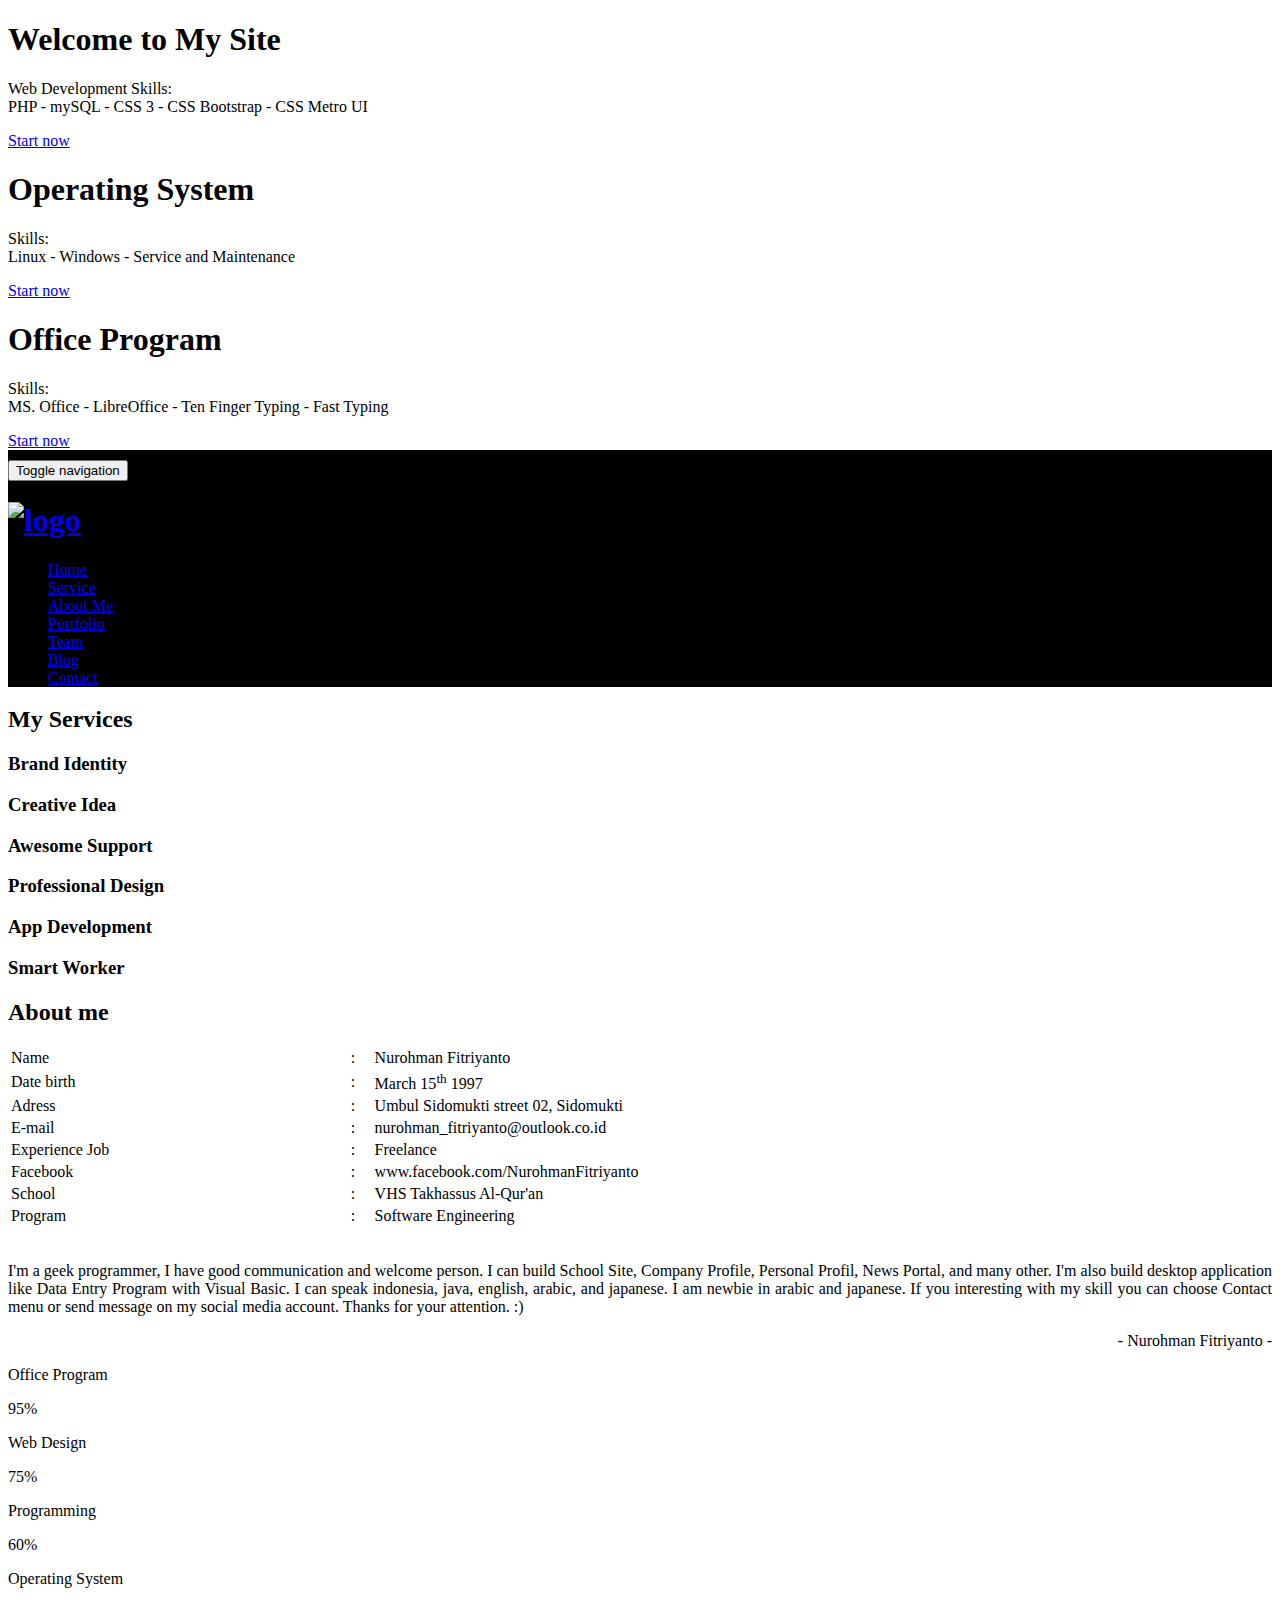
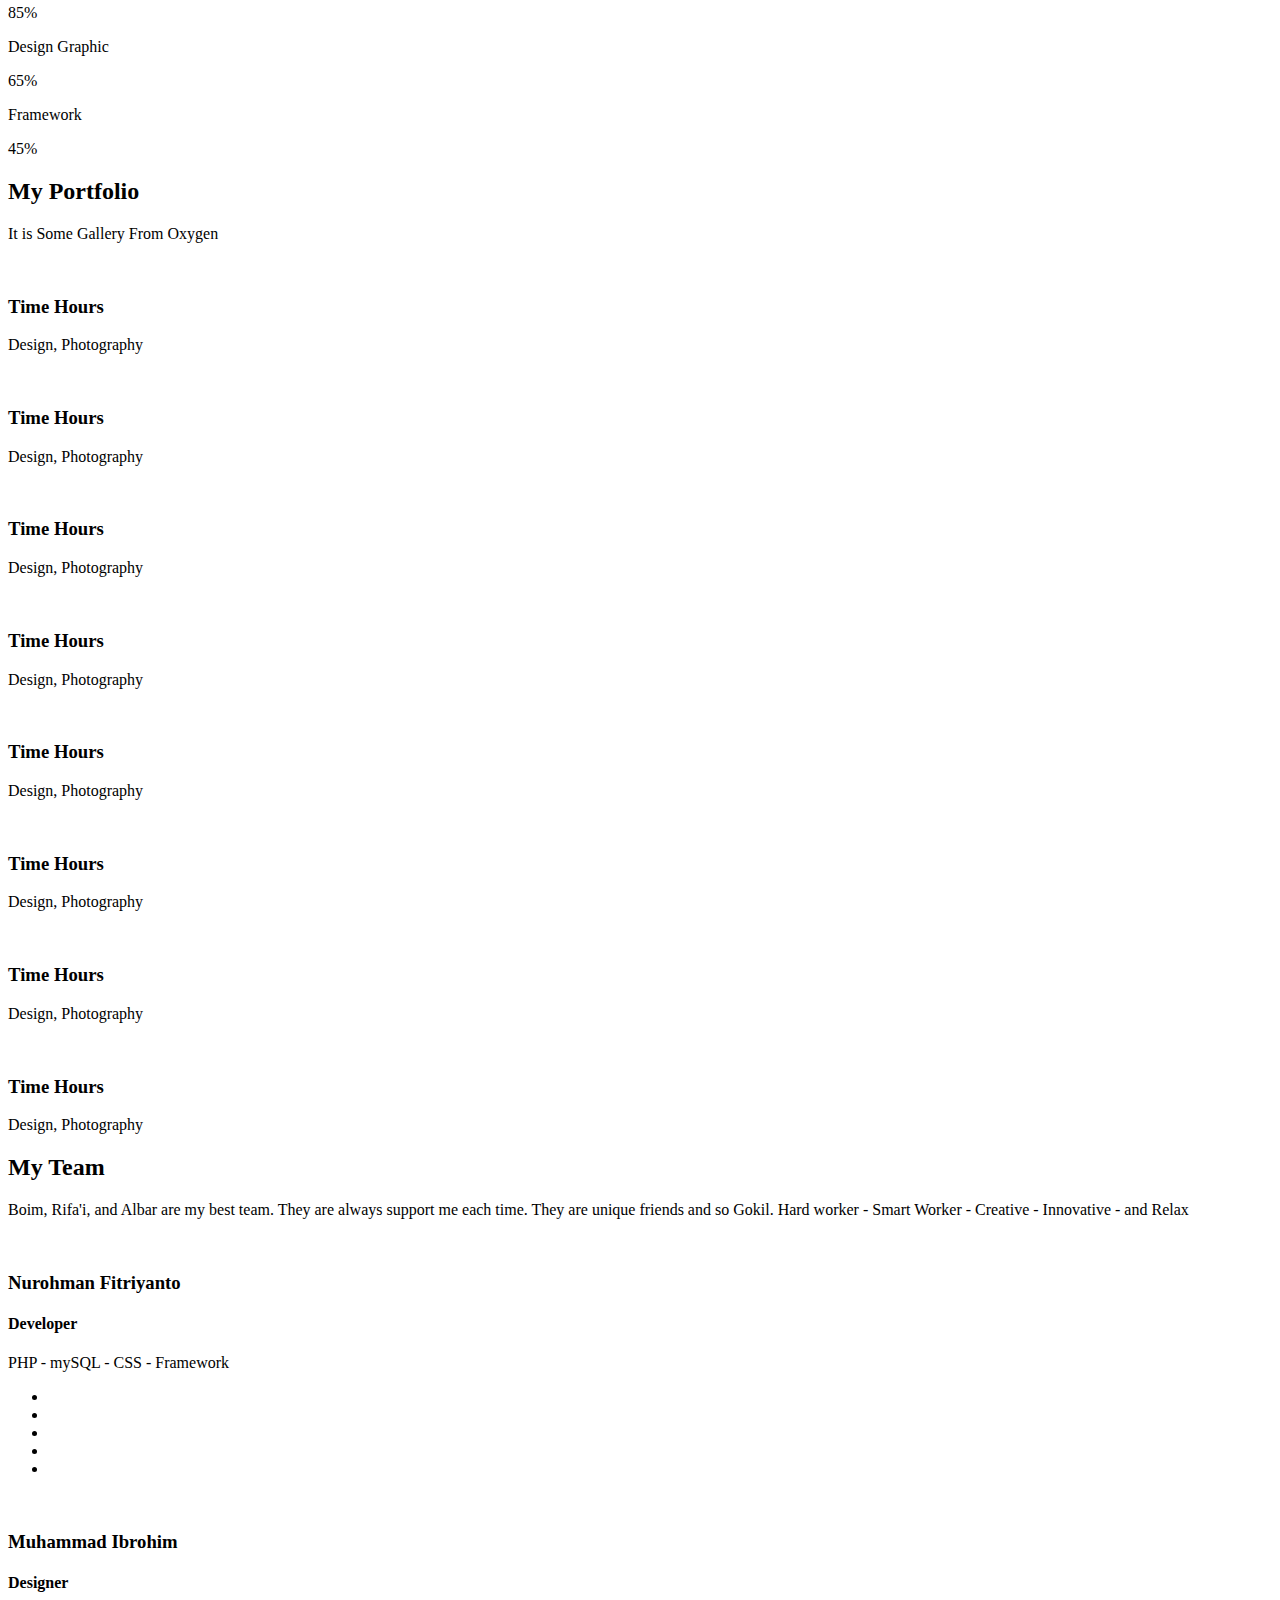
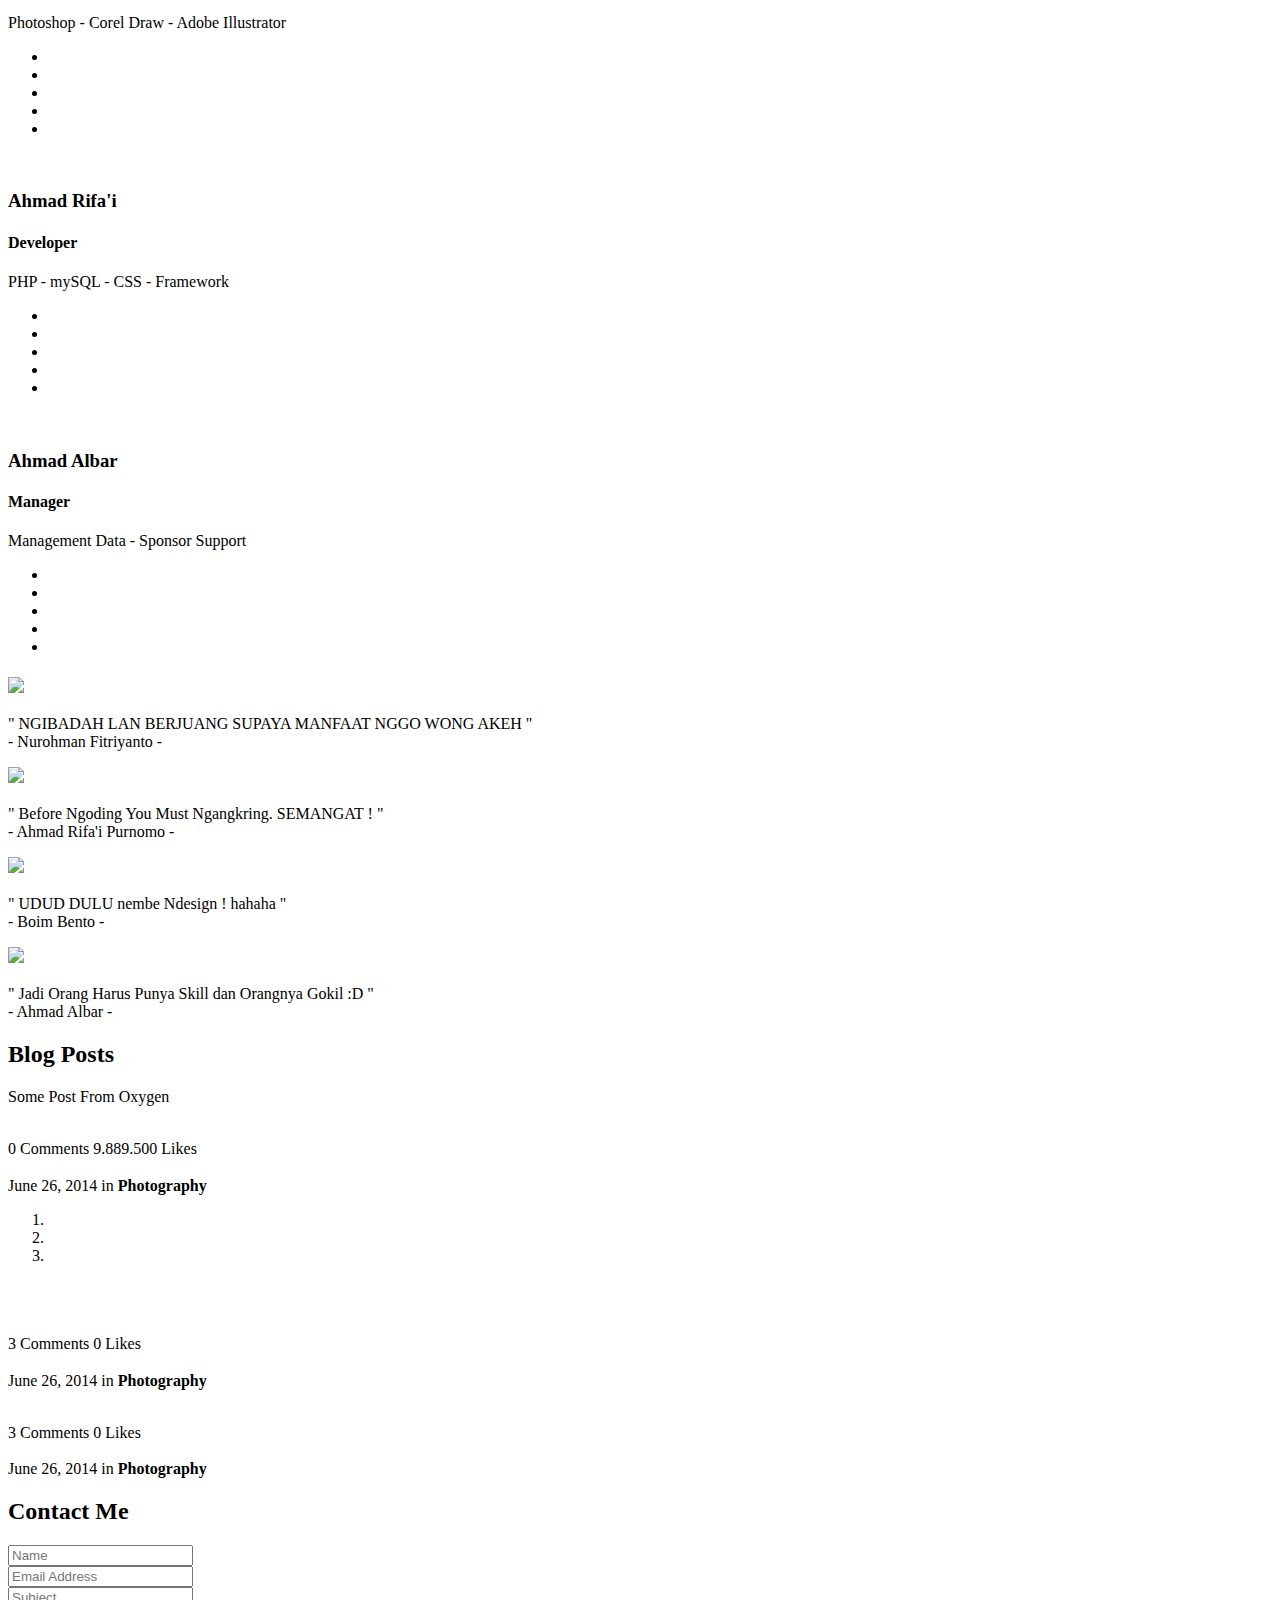
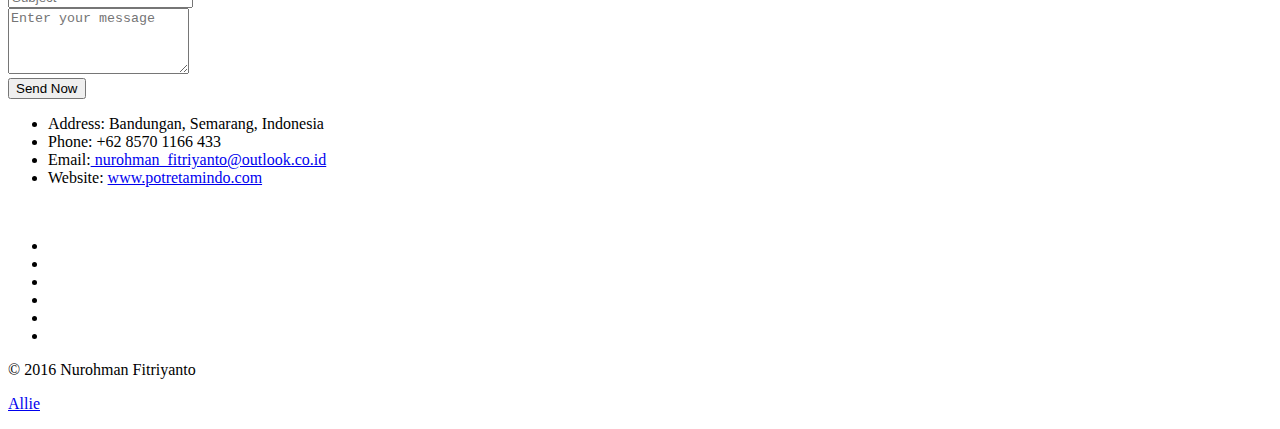
==== index.html @ 41716e4c "Update index.html" ====
<!DOCTYPE html>
<html lang="en">
<head>
  <meta charset="utf-8">
  <meta name="viewport" content="width=device-width, initial-scale=1.0">
  <meta name="description" content="Information about Nurohman Fitriyanto">
  <meta name="author" content="Nurohman">
  <title>Nurohman Fitriyanto</title>
  <link href="css/bootstrap.min.css" rel="stylesheet">
  <link href="css/animate.min.css" rel="stylesheet"> 
  <link href="css/font-awesome.min.css" rel="stylesheet">
  <link href="css/lightbox.css" rel="stylesheet">
  <link href="css/main.css" rel="stylesheet">
  <link id="css-preset" href="css/presets/preset1.css" rel="stylesheet">
  <link href="css/responsive.css" rel="stylesheet">

  <!--[if lt IE 9]>
    <script src="js/html5shiv.js"></script>
    <script src="js/respond.min.js"></script>
  <![endif]-->
  
  <link href='https://fonts.googleapis.com/css?family=Open+Sans:300,400,600,700' rel='stylesheet' type='text/css'>
  <link rel="shortcut icon" href="images/favicon.png">
</head><!--/head-->

<body>

  <!--.preloader-->
  <div class="preloader"> <i class="fa fa-circle-o-notch fa-spin"></i></div>
  <!--/.preloader-->

  <header id="home">
    <div id="home-slider" class="carousel slide carousel-fade" data-ride="carousel">
      <div class="carousel-inner">
        <div class="item active" style="background-image: url(images/slider/1.jpg)">
          <div class="caption">
            <h1 class="animated fadeInLeftBig">Welcome to <span>My Site</span></h1>
            <p class="animated fadeInRightBig">Web Development Skills: <br>PHP - mySQL - CSS 3 - CSS Bootstrap - CSS Metro UI</p>
            <a data-scroll class="btn btn-start animated fadeInUpBig" href="#services">Start now</a>
          </div>
        </div>
        <div class="item" style="background-image: url(images/slider/2.jpg)">
          <div class="caption">
            <h1 class="animated fadeInLeftBig">Operating <span>System</span></h1>
            <p class="animated fadeInRightBig">Skills:<br>Linux - Windows - Service and Maintenance</p>
            <a data-scroll class="btn btn-start animated fadeInUpBig" href="#services">Start now</a>
          </div>
        </div>
        <div class="item" style="background-image: url(images/slider/3.jpg)">
          <div class="caption">
            <h1 class="animated fadeInLeftBig">Office <span>Program</span></h1>
            <p class="animated fadeInRightBig">Skills:<br>MS. Office - LibreOffice - Ten Finger Typing - Fast Typing</p>
            <a data-scroll class="btn btn-start animated fadeInUpBig" href="#services">Start now</a>
          </div>
        </div>
      </div>
      <a class="left-control" href="#home-slider" data-slide="prev"><i class="fa fa-angle-left"></i></a>
      <a class="right-control" href="#home-slider" data-slide="next"><i class="fa fa-angle-right"></i></a>

      <a id="tohash" href="#services"><i class="fa fa-angle-down"></i></a>

    </div><!--/#home-slider-->
    <div class="main-nav" style="background-color:#000000;padding-top:10px;">
      <div class="container">
        <div class="navbar-header">
          <button type="button" class="navbar-toggle" data-toggle="collapse" data-target=".navbar-collapse">
            <span class="sr-only">Toggle navigation</span>
            <span class="icon-bar"></span>
            <span class="icon-bar"></span>
            <span class="icon-bar"></span>
          </button>
          <a class="navbar-brand" href="index.html">
            <h1><img class="img-responsive" src="images/logo.png" alt="logo"></h1>
          </a>                    
        </div>
        <div class="collapse navbar-collapse">
          <ul class="nav navbar-nav navbar-right">                 
            <li class="scroll active"><a href="#home">Home</a></li>
            <li class="scroll"><a href="#services">Service</a></li> 
            <li class="scroll"><a href="#about-us">About Me</a></li>                     
            <li class="scroll"><a href="#portfolio">Portfolio</a></li>
            <li class="scroll"><a href="#team">Team</a></li>
            <li class="scroll"><a href="#blog">Blog</a></li>
            <li class="scroll"><a href="#contact">Contact</a></li>       
          </ul>
        </div>
      </div>
    </div><!--/#main-nav-->
  </header><!--/#home-->
  <section id="services">
    <div class="container">
      <div class="heading wow fadeInUp" data-wow-duration="1000ms" data-wow-delay="300ms">
        <div class="row">
          <div class="text-center col-sm-8 col-sm-offset-2">
            <h2>My Services</h2>
            <p></p>
          </div>
        </div> 
      </div>
      <div class="text-center our-services">
        <div class="row">
          <div class="col-sm-4 wow fadeInDown" data-wow-duration="1000ms" data-wow-delay="300ms">
            <div class="service-icon">
              <i class="fa fa-flask"></i>
            </div>
            <div class="service-info">
              <h3>Brand Identity</h3>
              <p></p>
            </div>
          </div>
          <div class="col-sm-4 wow fadeInDown" data-wow-duration="1000ms" data-wow-delay="450ms">
            <div class="service-icon">
              <i class="fa fa-umbrella"></i>
            </div>
            <div class="service-info">
              <h3>Creative Idea</h3>
              <p></p>
            </div>
          </div>
          <div class="col-sm-4 wow fadeInDown" data-wow-duration="1000ms" data-wow-delay="550ms">
            <div class="service-icon">
              <i class="fa fa-cloud"></i>
            </div>
            <div class="service-info">
              <h3>Awesome Support</h3>
              <p></p>
            </div>
          </div>
          <div class="col-sm-4 wow fadeInUp" data-wow-duration="1000ms" data-wow-delay="650ms">
            <div class="service-icon">
              <i class="fa fa-coffee"></i>
            </div>
            <div class="service-info">
              <h3>Professional Design</h3>
              <p></p>
            </div>
          </div>
          <div class="col-sm-4 wow fadeInUp" data-wow-duration="1000ms" data-wow-delay="750ms">
            <div class="service-icon">
              <i class="fa fa-bitbucket"></i>
            </div>
            <div class="service-info">
              <h3>App Development</h3>
              <p></p>
            </div>
          </div>
          <div class="col-sm-4 wow fadeInUp" data-wow-duration="1000ms" data-wow-delay="850ms">
            <div class="service-icon">
              <i class="fa fa-gift"></i>
            </div>
            <div class="service-info">
              <h3>Smart Worker</h3>
              <p></p>
            </div>
          </div>
        </div>
      </div>
    </div>
  </section><!--/#services-->
  <section id="about-us" class="parallax">
    <div class="container">
      <div class="row">
        <div class="col-sm-6">
          <div class="about-info wow fadeInUp" data-wow-duration="1000ms" data-wow-delay="300ms">
            <h2>About me</h2>
	<table width="100%">
	<tr>
	  <td>Name</td>
	  <td>:</td>
	  <td>Nurohman Fitriyanto</td>
	</tr>
	<tr>
	  <td>Date birth</td>
	  <td>:</td>
	  <td>March 15<sup>th</sup> 1997</td>
	</tr>

	<tr>
	  <td>Adress</td>
	  <td>:</td>
	  <td>Umbul Sidomukti street 02, Sidomukti</td>
	</tr>
	<tr>
	  <td>E-mail</td>
	  <td>:</td>
	  <td>nurohman_fitriyanto@outlook.co.id</td>
	</tr>
	<tr>
	  <td>Experience Job</td>
	  <td>:</td>
	  <td>Freelance</td>
	</tr>
	<tr>
	  <td>Facebook</td>
	  <td>:</td>
	  <td>www.facebook.com/NurohmanFitriyanto</td>
	</tr>
	<tr>
	  <td>School</td>
	  <td>:</td>
	  <td>VHS Takhassus Al-Qur'an</td>
	</tr>
	<tr>
	  <td>Program</td>
	  <td>:</td>
	  <td>Software Engineering</td>
	</tr>
	</table><br>
	<p style="text-align:justify;">I'm a geek programmer, I have good communication and welcome person. I can build School Site, Company Profile, Personal Profil, News Portal, and many other. I'm also build desktop application like Data Entry Program with Visual Basic. I can speak indonesia, java, english, arabic, and japanese. I am newbie in arabic and japanese. If you interesting with my skill you can choose Contact menu or send message on my social media account. Thanks for your attention. :)</p>
	  <p style="text-align:right;">- Nurohman Fitriyanto -</p>
          </div>
        </div>
        <div class="col-sm-6">
          <div class="our-skills wow fadeInDown" data-wow-duration="1000ms" data-wow-delay="300ms">
            <div class="single-skill wow fadeInDown" data-wow-duration="1000ms" data-wow-delay="300ms">
              <p class="lead">Office Program</p>
              <div class="progress">
                <div class="progress-bar progress-bar-primary six-sec-ease-in-out" role="progressbar"  aria-valuetransitiongoal="95">95%</div>
              </div>
            </div>
            <div class="single-skill wow fadeInDown" data-wow-duration="1000ms" data-wow-delay="400ms">
              <p class="lead">Web Design</p>
              <div class="progress">
                <div class="progress-bar progress-bar-primary six-sec-ease-in-out" role="progressbar"  aria-valuetransitiongoal="75">75%</div>
              </div>
            </div>
            <div class="single-skill wow fadeInDown" data-wow-duration="1000ms" data-wow-delay="500ms">
              <p class="lead">Programming</p>
              <div class="progress">
                <div class="progress-bar progress-bar-primary six-sec-ease-in-out" role="progressbar"  aria-valuetransitiongoal="60">60%</div>
              </div>
            </div>
            <div class="single-skill wow fadeInDown" data-wow-duration="1000ms" data-wow-delay="600ms">
              <p class="lead">Operating System</p>
              <div class="progress">
                <div class="progress-bar progress-bar-primary six-sec-ease-in-out" role="progressbar"  aria-valuetransitiongoal="85">85%</div>
              </div>
            <div class="single-skill wow fadeInDown" data-wow-duration="1000ms" data-wow-delay="600ms">
              <p class="lead">Design Graphic</p>
              <div class="progress">
                <div class="progress-bar progress-bar-primary six-sec-ease-in-out" role="progressbar"  aria-valuetransitiongoal="65">65%</div>
              </div>
            </div>
	    <div class="single-skill wow fadeInDown" data-wow-duration="1000ms" data-wow-delay="1000ms">
              <p class="lead">Framework</p>
              <div class="progress">
                <div class="progress-bar progress-bar-primary six-sec-ease-in-out" role="progressbar"  aria-valuetransitiongoal="45">45%</div>
              </div>
            </div>
          </div>
        </div>
      </div>
    </div>
  </section><!--/#about-us-->

  <section id="portfolio">
    <div class="container">
      <div class="row">
        <div class="heading text-center col-sm-8 col-sm-offset-2 wow fadeInUp" data-wow-duration="1000ms" data-wow-delay="300ms">
          <h2>My Portfolio</h2>
          <p> It is Some Gallery From Oxygen </p>
        </div>
      </div> 
    </div>
    <div class="container-fluid">
      <div class="row">
        <div class="col-sm-3">
          <div class="folio-item wow fadeInRightBig" data-wow-duration="1000ms" data-wow-delay="300ms">
            <div class="folio-image">
              <img class="img-responsive" src="images/portfolio/1.jpg" alt="">
            </div>
            <div class="overlay">
              <div class="overlay-content">
                <div class="overlay-text">
                  <div class="folio-info">
                    <h3>Time Hours</h3>
                    <p>Design, Photography</p>
                  </div>
                  <div class="folio-overview">
                    <span class="folio-link"><a class="folio-read-more" href="#" data-single_url="portfolio-single.html" ><i class="fa fa-link"></i></a></span>
                    <span class="folio-expand"><a href="images/portfolio/1.jpg" data-lightbox="portfolio"><i class="fa fa-search-plus"></i></a></span>
                  </div>
                </div>
              </div>
            </div>
          </div>
        </div>
        <div class="col-sm-3">
          <div class="folio-item wow fadeInLeftBig" data-wow-duration="1000ms" data-wow-delay="400ms">
            <div class="folio-image">
              <img class="img-responsive" src="images/portfolio/2.jpg" alt="">
            </div>
            <div class="overlay">
              <div class="overlay-content">
                <div class="overlay-text">
                  <div class="folio-info">
                    <h3>Time Hours</h3>
                    <p>Design, Photography</p>
                  </div>
                  <div class="folio-overview">
                    <span class="folio-link"><a class="folio-read-more" href="#" data-single_url="portfolio-single.html" ><i class="fa fa-link"></i></a></span>
                    <span class="folio-expand"><a href="images/portfolio/2.jpg" data-lightbox="portfolio"><i class="fa fa-search-plus"></i></a></span>
                  </div>
                </div>
              </div>
            </div>
          </div>
        </div>
        <div class="col-sm-3">
          <div class="folio-item wow fadeInRightBig" data-wow-duration="1000ms" data-wow-delay="500ms">
            <div class="folio-image">
              <img class="img-responsive" src="images/portfolio/3.jpg" alt="">
            </div>
            <div class="overlay">
              <div class="overlay-content">
                <div class="overlay-text">
                  <div class="folio-info">
                    <h3>Time Hours</h3>
                    <p>Design, Photography</p>
                  </div>
                  <div class="folio-overview">
                    <span class="folio-link"><a class="folio-read-more" href="#" data-single_url="portfolio-single.html" ><i class="fa fa-link"></i></a></span>
                    <span class="folio-expand"><a href="images/portfolio/3.jpg" data-lightbox="portfolio"><i class="fa fa-search-plus"></i></a></span>
                  </div>
                </div>
              </div>
            </div>
          </div>
        </div>
        <div class="col-sm-3">
          <div class="folio-item wow fadeInLeftBig" data-wow-duration="1000ms" data-wow-delay="600ms">
            <div class="folio-image">
              <img class="img-responsive" src="images/portfolio/4.jpg" alt="">
            </div>
            <div class="overlay">
              <div class="overlay-content">
                <div class="overlay-text">
                  <div class="folio-info">
                    <h3>Time Hours</h3>
                    <p>Design, Photography</p>
                  </div>
                  <div class="folio-overview">
                    <span class="folio-link"><a class="folio-read-more" href="#" data-single_url="portfolio-single.html" ><i class="fa fa-link"></i></a></span>
                    <span class="folio-expand"><a href="images/portfolio/4.jpg" data-lightbox="portfolio"><i class="fa fa-search-plus"></i></a></span>
                  </div>
                </div>
              </div>
            </div>
          </div>
        </div>
        <div class="col-sm-3">
          <div class="folio-item wow fadeInRightBig" data-wow-duration="1000ms" data-wow-delay="700ms">
            <div class="folio-image">
              <img class="img-responsive" src="images/portfolio/5.jpg" alt="">
            </div>
            <div class="overlay">
              <div class="overlay-content">
                <div class="overlay-text">
                  <div class="folio-info">
                    <h3>Time Hours</h3>
                    <p>Design, Photography</p>
                  </div>
                  <div class="folio-overview">
                    <span class="folio-link"><a class="folio-read-more" href="#" data-single_url="portfolio-single.html" ><i class="fa fa-link"></i></a></span>
                    <span class="folio-expand"><a href="images/portfolio/5.jpg" data-lightbox="portfolio"><i class="fa fa-search-plus"></i></a></span>
                  </div>
                </div>
              </div>
            </div>
          </div>
        </div>
        <div class="col-sm-3">
          <div class="folio-item wow fadeInLeftBig" data-wow-duration="1000ms" data-wow-delay="800ms">
            <div class="folio-image">
              <img class="img-responsive" src="images/portfolio/6.jpg" alt="">
            </div>
            <div class="overlay">
              <div class="overlay-content">
                <div class="overlay-text">
                  <div class="folio-info">
                    <h3>Time Hours</h3>
                    <p>Design, Photography</p>
                  </div>
                  <div class="folio-overview">
                    <span class="folio-link"><a class="folio-read-more" href="#" data-single_url="portfolio-single.html" ><i class="fa fa-link"></i></a></span>
                    <span class="folio-expand"><a href="images/portfolio/6.jpg" data-lightbox="portfolio"><i class="fa fa-search-plus"></i></a></span>
                  </div>
                </div>
              </div>
            </div>
          </div>
        </div>
        <div class="col-sm-3">
          <div class="folio-item wow fadeInRightBig" data-wow-duration="1000ms" data-wow-delay="900ms">
            <div class="folio-image">
              <img class="img-responsive" src="images/portfolio/7.jpg" alt="">
            </div>
            <div class="overlay">
              <div class="overlay-content">
                <div class="overlay-text">
                  <div class="folio-info">
                    <h3>Time Hours</h3>
                    <p>Design, Photography</p>
                  </div>
                  <div class="folio-overview">
                    <span class="folio-link"><a class="folio-read-more" href="#" data-single_url="portfolio-single.html" ><i class="fa fa-link"></i></a></span>
                    <span class="folio-expand"><a href="images/portfolio/7.jpg" data-lightbox="portfolio"><i class="fa fa-search-plus"></i></a></span>
                  </div>
                </div>
              </div>
            </div>
          </div>
        </div>
        <div class="col-sm-3">
          <div class="folio-item wow fadeInLeftBig" data-wow-duration="1000ms" data-wow-delay="1000ms">
            <div class="folio-image">
              <img class="img-responsive" src="images/portfolio/8.jpg" alt="">
            </div>
            <div class="overlay">
              <div class="overlay-content">
                <div class="overlay-text">
                  <div class="folio-info">
                    <h3>Time Hours</h3>
                    <p>Design, Photography</p>
                  </div>
                  <div class="folio-overview">
                    <span class="folio-link"><a class="folio-read-more" href="#" data-single_url="portfolio-single.html" ><i class="fa fa-link"></i></a></span>
                    <span class="folio-expand"><a href="images/portfolio/8.jpg" data-lightbox="portfolio"><i class="fa fa-search-plus"></i></a></span>
                  </div>
                </div>
              </div>
            </div>
          </div>
        </div>
      </div>
    </div>
    <div id="portfolio-single-wrap">
      <div id="portfolio-single">
      </div>
    </div><!-- /#portfolio-single-wrap -->
  </section><!--/#portfolio-->

  <section id="team">
    <div class="container">
      <div class="row">
        <div class="heading text-center col-sm-8 col-sm-offset-2 wow fadeInUp" data-wow-duration="1200ms" data-wow-delay="300ms">
          <h2>My Team</h2>
          <p>Boim, Rifa'i, and Albar are my best team. They are always support me each time. They are unique friends and so Gokil. Hard worker - Smart Worker - Creative - Innovative - and Relax</p>
        </div>
      </div>
      <div class="team-members">
        <div class="row">
          <div class="col-sm-3">
            <div class="team-member wow flipInY" data-wow-duration="1000ms" data-wow-delay="300ms">
              <div class="member-image">
                <img class="img-responsive" src="images/team/1.jpg" alt="">
              </div>
              <div class="member-info">
                <h3>Nurohman Fitriyanto</h3>
                <h4>Developer</h4>
                <p>PHP - mySQL - CSS - Framework</p>
              </div>
              <div class="social-icons">
                <ul>
                  <li><a class="facebook" target="blank" href="https://web.facebook.com/NurohmanFitriyanto"><i class="fa fa-facebook"></i></a></li>
                  <li><a class="twitter" target="blank" href="https://www.twitter.com/Nurohman_Meazza"><i class="fa fa-twitter"></i></a></li>
                  <li><a class="linkedin" href="#"><i class="fa fa-linkedin"></i></a></li>
                  <li><a class="dribbble" href="#"><i class="fa fa-dribbble"></i></a></li>
                  <li><a class="rss" href="#"><i class="fa fa-rss"></i></a></li>
                </ul>
              </div>
            </div>
          </div>
          <div class="col-sm-3">
            <div class="team-member wow flipInY" data-wow-duration="1000ms" data-wow-delay="500ms">
              <div class="member-image">
                <img class="img-responsive" src="images/team/2.jpg" alt="">
              </div>
              <div class="member-info">
                <h3>Muhammad Ibrohim</h3>
                <h4>Designer</h4>
                <p>Photoshop - Corel Draw - Adobe Illustrator</p>
              </div>
              <div class="social-icons">
                <ul>
                  <li><a class="facebook" href="#"><i class="fa fa-facebook"></i></a></li>
                  <li><a class="twitter" href="#"><i class="fa fa-twitter"></i></a></li>
                  <li><a class="linkedin" href="#"><i class="fa fa-linkedin"></i></a></li>
                  <li><a class="dribbble" href="#"><i class="fa fa-dribbble"></i></a></li>
                  <li><a class="rss" href="#"><i class="fa fa-rss"></i></a></li>
                </ul>
              </div>
            </div>
          </div>
          <div class="col-sm-3">
            <div class="team-member wow flipInY" data-wow-duration="1000ms" data-wow-delay="800ms">
              <div class="member-image">
                <img class="img-responsive" src="images/team/3.jpg" alt="">
              </div>
              <div class="member-info">
                <h3>Ahmad Rifa'i</h3>
                <h4>Developer</h4>
                <p>PHP - mySQL - CSS - Framework</p>
              </div>
              <div class="social-icons">
                <ul>
                  <li><a class="facebook" href="#"><i class="fa fa-facebook"></i></a></li>
                  <li><a class="twitter" href="#"><i class="fa fa-twitter"></i></a></li>
                  <li><a class="linkedin" href="#"><i class="fa fa-linkedin"></i></a></li>
                  <li><a class="dribbble" href="#"><i class="fa fa-dribbble"></i></a></li>
                  <li><a class="rss" href="#"><i class="fa fa-rss"></i></a></li>
                </ul>
              </div>
            </div>
          </div>
          <div class="col-sm-3">
            <div class="team-member wow flipInY" data-wow-duration="1000ms" data-wow-delay="1100ms">
              <div class="member-image">
                <img class="img-responsive" src="images/team/4.jpg" alt="">
              </div>
              <div class="member-info">
                <h3>Ahmad Albar</h3>
                <h4>Manager</h4>
                <p>Management Data - Sponsor Support</p>
              </div>
              <div class="social-icons">
                <ul>
                  <li><a class="facebook" href="#"><i class="fa fa-facebook"></i></a></li>
                  <li><a class="twitter" href="#"><i class="fa fa-twitter"></i></a></li>
                  <li><a class="linkedin" href="#"><i class="fa fa-linkedin"></i></a></li>
                  <li><a class="dribbble" href="#"><i class="fa fa-dribbble"></i></a></li>
                  <li><a class="rss" href="#"><i class="fa fa-rss"></i></a></li>
                </ul>
              </div>
            </div>
          </div>
        </div>
      </div>            
    </div>
  </section><!--/#team-->
<!--
  <section id="features" class="parallax">
    <div class="container">
      <div class="row count">
        <div class="col-sm-3 col-xs-6 wow fadeInLeft" data-wow-duration="1000ms" data-wow-delay="300ms">
          <i class="fa fa-user"></i>
          <h3 class="timer">4000</h3>
          <p>Happy Clients</p>
        </div>
        <div class="col-sm-3 col-xs-6 wow fadeInLeft" data-wow-duration="1000ms" data-wow-delay="500ms">
          <i class="fa fa-desktop"></i>
          <h3 class="timer">200</h3>                    
          <p>Modern Websites</p>
        </div> 
        <div class="col-sm-3 col-xs-6 wow fadeInLeft" data-wow-duration="1000ms" data-wow-delay="700ms">
          <i class="fa fa-trophy"></i>
          <h3 class="timer">10</h3>                    
          <p>WINNING AWARDS</p>
        </div> 
        <div class="col-sm-3 col-xs-6 wow fadeInLeft" data-wow-duration="1000ms" data-wow-delay="900ms">
          <i class="fa fa-comment-o"></i>                    
          <h3>24/7</h3>
          <p>Fast Support</p>
        </div>                 
      </div>
    </div>
  </section><!--/#features-->
<!--
  <section id="pricing">
    <div class="container">
      <div class="row">
        <div class="heading text-center col-sm-8 col-sm-offset-2 wow fadeInUp" data-wow-duration="1200ms" data-wow-delay="300ms">
          <h2>Pricing Table</h2>
          <p>Lorem ipsum dolor sit amet, consectetur adipisicing elit, sed do eiusmod tempor incididunt ut labore et dolore magna aliqua ut enim ad minim veniam</p>
        </div>
      </div>
      <div class="pricing-table">
        <div class="row">
          <div class="col-sm-3">
            <div class="single-table wow flipInY" data-wow-duration="1000ms" data-wow-delay="300ms">
              <h3>Basic</h3>
              <div class="price">
                $9<span>/Month</span>                          
              </div>
              <ul>
                <li>Free Setup</li>
                <li>10GB Storage</li>
                <li>100GB Bandwith</li>
                <li>5 Products</li>
              </ul>
              <a href="#" class="btn btn-lg btn-primary">Sign up</a>
            </div>
          </div>
          <div class="col-sm-3">
            <div class="single-table wow flipInY" data-wow-duration="1000ms" data-wow-delay="500ms">
              <h3>Standard</h3>
              <div class="price">
                $19<span>/Month</span>                                
              </div>
              <ul>
                <li>Free Setup</li>
                <li>10GB Storage</li>
                <li>100GB Bandwith</li>
                <li>5 Products</li>
              </ul>
              <a href="#" class="btn btn-lg btn-primary">Sign up</a>
            </div>
          </div>
          <div class="col-sm-3">
            <div class="single-table featured wow flipInY" data-wow-duration="1000ms" data-wow-delay="800ms">
              <h3>Featured</h3>
              <div class="price">
                $29<span>/Month</span>                                
              </div>
              <ul>
                <li>Free Setup</li>
                <li>10GB Storage</li>
                <li>100GB Bandwith</li>
                <li>5 Products</li>
              </ul>
              <a href="#" class="btn btn-lg btn-primary">Sign up</a>
            </div>
          </div>
          <div class="col-sm-3">
            <div class="single-table wow flipInY" data-wow-duration="1000ms" data-wow-delay="1100ms">
              <h3>Professional</h3>
              <div class="price">
                $49<span>/Month</span>                    
              </div>
              <ul>
                <li>Free Setup</li>
                <li>10GB Storage</li>
                <li>100GB Bandwith</li>
                <li>5 Products</li>
              </ul>
              <a href="#" class="btn btn-lg btn-primary">Sign up</a>
            </div>
          </div>
        </div>
      </div>
    </div>
  </section><!--/#pricing-->

  <section id="twitter" class="parallax">
    <div>
      <a class="twitter-left-control" href="#twitter-carousel" role="button" data-slide="prev"><i class="fa fa-angle-left"></i></a>
      <a class="twitter-right-control" href="#twitter-carousel" role="button" data-slide="next"><i class="fa fa-angle-right"></i></a>
      <div class="container">
        <div class="row">
          <div class="col-sm-8 col-sm-offset-2">
            <div class="twitter-icon text-center">
              <i class="fa fa-twitterr"></i>
              <h4></h4>
            </div>
            <div id="twitter-carousel" class="carousel slide" data-ride="carousel">
              <div class="carousel-inner">
                <div class="item active " data-wow-duration="1000ms" data-wow-delay="300ms">
                  <p><img src="images/team/1.jpg" class="inspiring"><br><br>" NGIBADAH LAN BERJUANG SUPAYA MANFAAT NGGO WONG AKEH "<br>
<span>- Nurohman Fitriyanto -</span></p>
                </div>
                <div class="item">
                  <p><img src="images/team/3.jpg" class="inspiring"><br><br>" Before Ngoding You Must Ngangkring. SEMANGAT ! "<br><span>- Ahmad Rifa'i Purnomo -</span></p>
                </div> 
                <div class="item">                                
                  <p><img src="images/team/2.jpg" class="inspiring"><br><br>" UDUD DULU nembe Ndesign ! hahaha "<br><span>- Boim Bento -</span></p>
                </div>
                <div class="item">                                
                  <p><img src="images/team/4.jpg" class="inspiring"><br><br>" Jadi Orang Harus Punya Skill dan Orangnya Gokil :D "<br><span>- Ahmad Albar -</span></p>
                </div>

              </div>                        
            </div>                    
          </div>
        </div>
      </div>
    </div>
  </section><!--/#twitter-->

  <section id="blog">
    <div class="container">
      <div class="row">
        <div class="heading text-center col-sm-8 col-sm-offset-2 wow fadeInUp" data-wow-duration="1200ms" data-wow-delay="300ms">
          <h2>Blog Posts</h2>
          <p>Some Post From Oxygen</p>
        </div>
      </div>
      <div class="blog-posts">
        <div class="row">
          <div class="col-sm-4 wow fadeInUp" data-wow-duration="1000ms" data-wow-delay="400ms">
            <div class="post-thumb">
              <img class="img-responsive" src="images/blog/1.jpg" alt=""> 
              <div class="post-meta">
                <span><i class="fa fa-comments-o"></i>0 Comments</span>
                <span><i class="fa fa-heart"></i> 9.889.500 Likes</span> 
              </div>
              <div class="post-icon">
                <i class="fa fa-pencil"></i>
              </div>
            </div>
            <div class="entry-header">
              <h3></h3>
              <span class="date">June 26, 2014</span>
              <span class="cetagory">in <strong>Photography</strong></span>
            </div>
            <div class="entry-content">
              <p> </p>
            </div>
          </div>
          <div class="col-sm-4 wow fadeInUp" data-wow-duration="1000ms" data-wow-delay="600ms">
            <div class="post-thumb">
              <div id="post-carousel"  class="carousel slide" data-ride="carousel">
                <ol class="carousel-indicators">
                  <li data-target="#post-carousel" data-slide-to="0" class="active"></li>
                  <li data-target="#post-carousel" data-slide-to="1"></li>
                  <li data-target="#post-carousel" data-slide-to="2"></li>
                </ol>
                <div class="carousel-inner">
                  <div class="item active">
                    <img class="img-responsive" src="images/blog/2.jpg" alt="">
                  </div>
                  <div class="item">
                    <img class="img-responsive" src="images/blog/1.jpg" alt="">
                  </div>
                  <div class="item">
                    <img class="img-responsive" src="images/blog/3.jpg" alt="">
                  </div>
                </div>                               
                <a class="blog-left-control" href="#post-carousel" role="button" data-slide="prev"><i class="fa fa-angle-left"></i></a>
                <a class="blog-right-control" href="#post-carousel" role="button" data-slide="next"><i class="fa fa-angle-right"></i></a>
              </div>                            
              <div class="post-meta">
                <span><i class="fa fa-comments-o"></i> 3 Comments</span>
                <span><i class="fa fa-heart"></i> 0 Likes</span> 
              </div>
              <div class="post-icon">
                <i class="fa fa-picture-o"></i>
              </div>
            </div>
            <div class="entry-header">
              <h3></h3>
              <span class="date">June 26, 2014</span>
              <span class="cetagory">in <strong>Photography</strong></span>
            </div>
            <div class="entry-content">
              <p></p>
            </div>
          </div>
          <div class="col-sm-4 wow fadeInUp" data-wow-duration="1000ms" data-wow-delay="800ms">
            <div class="post-thumb">
              <img class="img-responsive" src="images/blog/3.jpg" alt="">
              <div class="post-meta">
                <span><i class="fa fa-comments-o"></i> 3 Comments</span>
                <span><i class="fa fa-heart"></i> 0 Likes</span> 
              </div>
              <div class="post-icon">
                <i class="fa fa-video-camera"></i>
              </div>
            </div>
            <div class="entry-header">
              <h3></h3>
              <span class="date">June 26, 2014</span>
              <span class="cetagory">in <strong>Photography</strong></span>
            </div>
            <div class="entry-content">
              <p></p>
            </div>
          </div>                    
        </div>
                        
      </div>
    </div>
  </section><!--/#blog-->

  <section id="contact">
    <!--<div id="google-map" class="wow fadeIn" data-latitude="52.365629" data-longitude="4.871331" data-wow-duration="1000ms" data-wow-delay="400ms"></div>-->
    <div id="contact-us" class="parallax">
      <div class="container">
        <div class="row">
          <div class="heading text-center col-sm-8 col-sm-offset-2 wow fadeInUp" data-wow-duration="1000ms" data-wow-delay="300ms">
            <h2>Contact Me</h2>
            <p></p>
          </div>
        </div>
        <div class="contact-form wow fadeIn" data-wow-duration="1000ms" data-wow-delay="600ms">
          <div class="row">
            <div class="col-sm-6">
              <form id="main-contact-form" name="contact-form" method="post" action="#">
                <div class="row  wow fadeInUp" data-wow-duration="1000ms" data-wow-delay="300ms">
                  <div class="col-sm-6">
                    <div class="form-group">
                      <input type="text" name="name" class="form-control" placeholder="Name" required="required">
                    </div>
                  </div>
                  <div class="col-sm-6">
                    <div class="form-group">
                      <input type="email" name="email" class="form-control" placeholder="Email Address" required="required">
                    </div>
                  </div>
                </div>
                <div class="form-group">
                  <input type="text" name="subject" class="form-control" placeholder="Subject" required="required">
                </div>
                <div class="form-group">
                  <textarea name="message" id="message" class="form-control" rows="4" placeholder="Enter your message" required="required"></textarea>
                </div>                        
                <div class="form-group">
                  <button type="submit" class="btn-submit">Send Now</button>
                </div>
              </form>   
            </div>
            <div class="col-sm-6">
              <div class="contact-info wow fadeInUp" data-wow-duration="1000ms" data-wow-delay="300ms">
                <p> </p>
                <ul class="address">
                  <li><i class="fa fa-map-marker"></i> <span> Address:</span> Bandungan, Semarang, Indonesia </li>
                  <li><i class="fa fa-phone"></i> <span> Phone:</span> +62 8570 1166 433 </li>
                  <li><i class="fa fa-envelope"></i> <span> Email:</span><a href="mailto:someone@yoursite.com"> nurohman_fitriyanto@outlook.co.id </a></li>
                  <li><i class="fa fa-globe"></i> <span> Website:</span> <a href="#">www.potretamindo.com</a></li>
                </ul>
              </div>                            
            </div>
          </div>
        </div>
      </div>
    </div>        
  </section><!--/#contact-->
  <footer id="footer">
    <div class="footer-top wow fadeInUp" data-wow-duration="1000ms" data-wow-delay="300ms">
      <div class="container text-center">
        <div class="footer-logo">
          <a href="index.html"><img class="img-responsive" src="images/logo.png" alt=""></a>
        </div>
        <div class="social-icons">
          <ul>
            <li><a class="envelope" href="#"><i class="fa fa-envelope"></i></a></li>
            <li><a class="twitter" href="#"><i class="fa fa-twitter"></i></a></li> 
            <li><a class="dribbble" href="#"><i class="fa fa-dribbble"></i></a></li>
            <li><a class="facebook" href="#"><i class="fa fa-facebook"></i></a></li>
            <li><a class="linkedin" href="#"><i class="fa fa-linkedin"></i></a></li>
            <li><a class="tumblr" href="#"><i class="fa fa-tumblr-square"></i></a></li>
          </ul>
        </div>
      </div>
    </div>
    <div class="footer-bottom">
      <div class="container">
        <div class="row">
          <div class="col-sm-6">
            <p>&copy; 2016 Nurohman Fitriyanto</p>
          </div>
          <div class="col-sm-6">
            <p class="pull-right"><a href="https://designscrazed.org/">Allie</a></p>
          </div>
        </div>
      </div>
    </div>
  </footer>

  <script type="text/javascript" src="js/jquery.js"></script>
  <script type="text/javascript" src="js/bootstrap.min.js"></script>
  <script type="text/javascript" src="https://maps.google.com/maps/api/js?sensor=true"></script>
  <script type="text/javascript" src="js/jquery.inview.min.js"></script>
  <script type="text/javascript" src="js/wow.min.js"></script>
  <script type="text/javascript" src="js/mousescroll.js"></script>
  <script type="text/javascript" src="js/smoothscroll.js"></script>
  <script type="text/javascript" src="js/jquery.countTo.js"></script>
  <script type="text/javascript" src="js/lightbox.min.js"></script>
  <script type="text/javascript" src="js/main.js"></script>

</body>
</html>
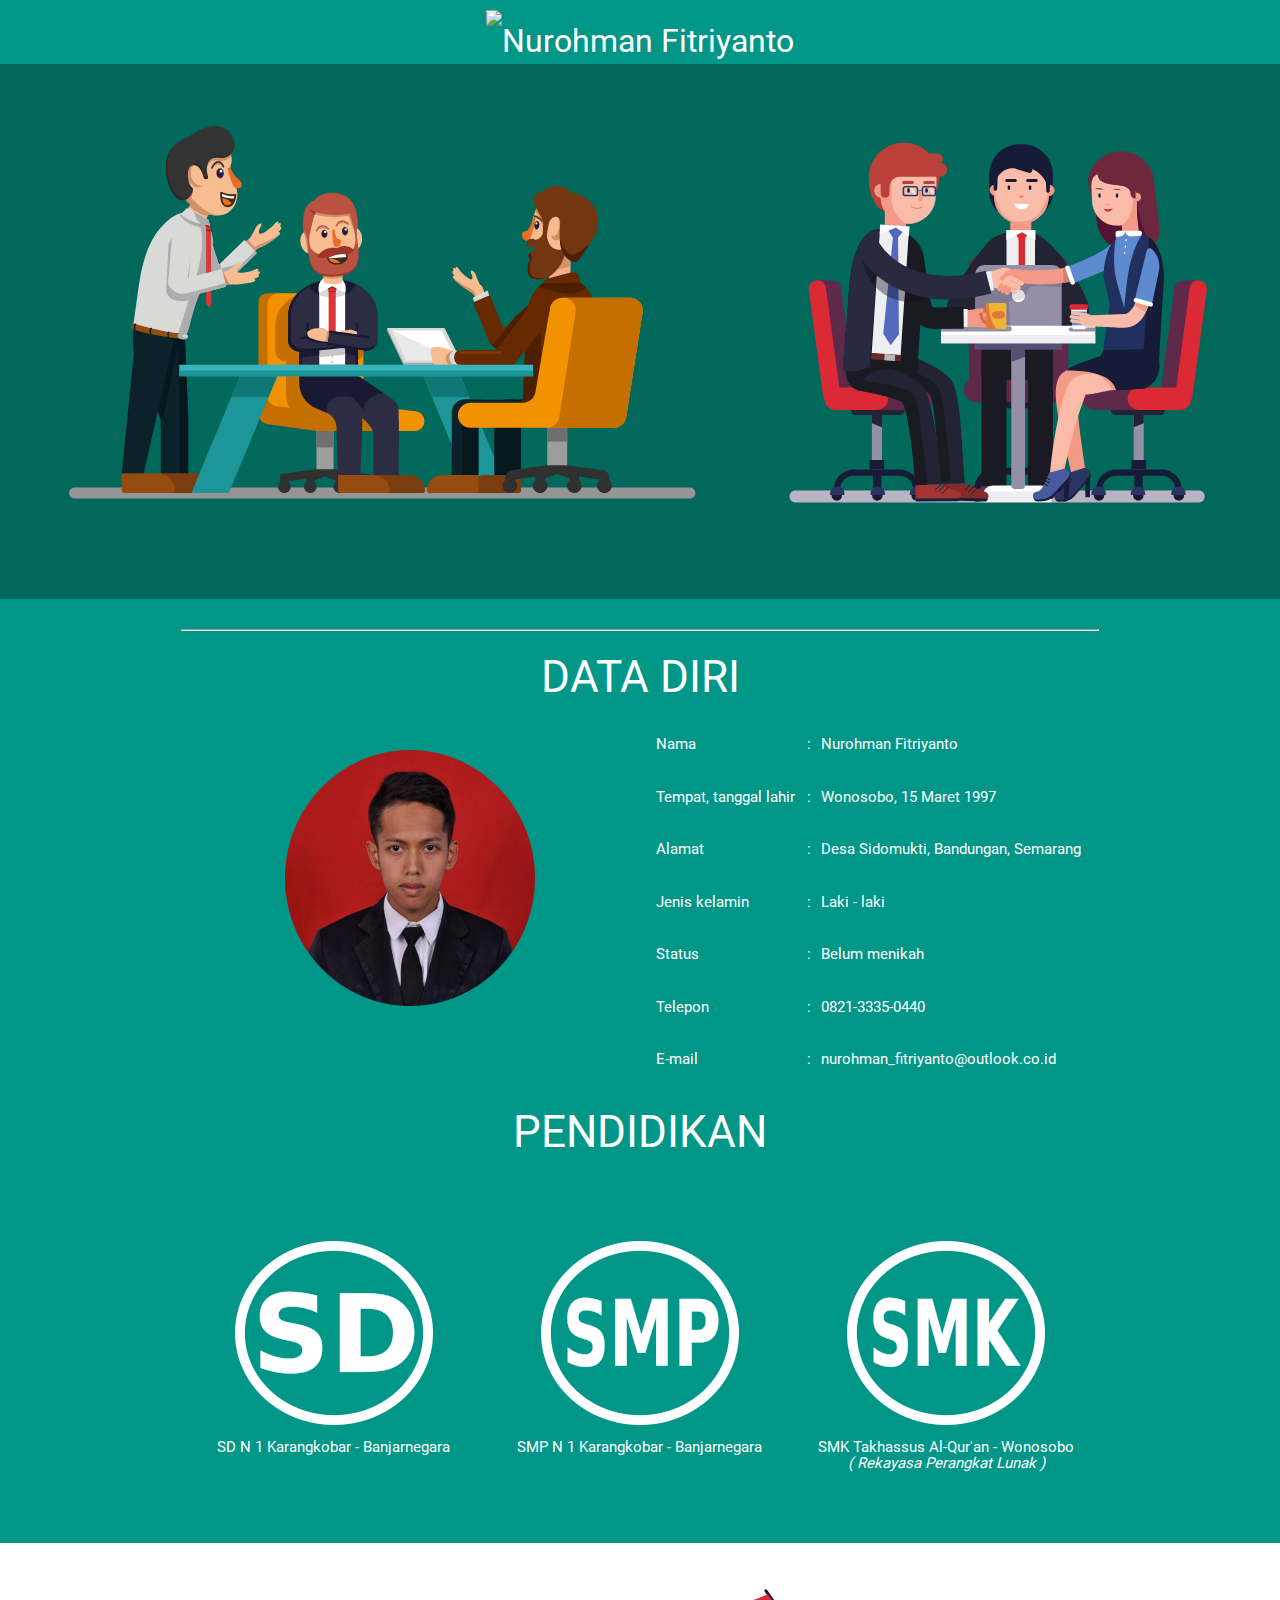
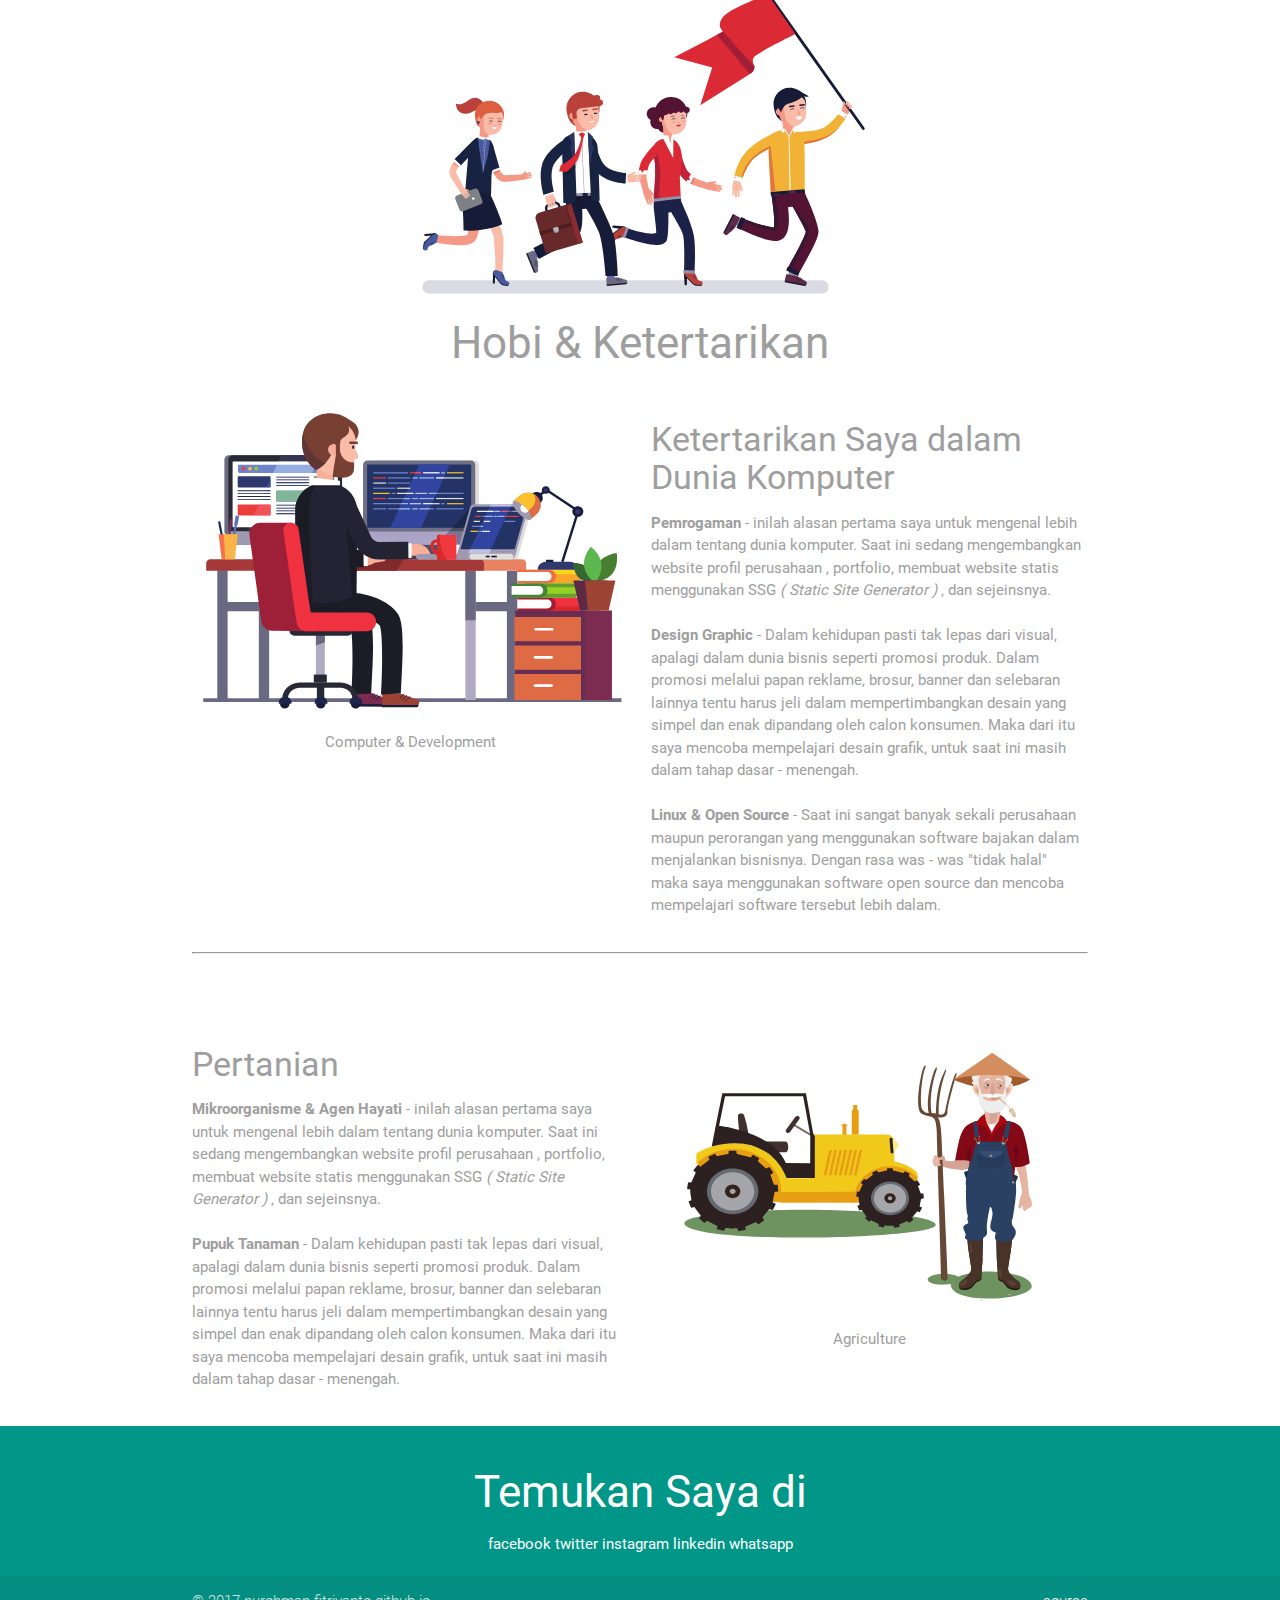
==== commit ab5caec6: "merubah profil" ====
--- a/index.html
+++ b/index.html
@@ -1,871 +1,197 @@
 <!DOCTYPE html>
-<html lang="en">
-<head>
-  <meta charset="utf-8">
-  <meta name="viewport" content="width=device-width, initial-scale=1.0">
-  <meta name="description" content="Information about Nurohman Fitriyanto">
-  <meta name="author" content="Nurohman">
-  <title>Nurohman Fitriyanto</title>
-  <link href="css/bootstrap.min.css" rel="stylesheet">
-  <link href="css/animate.min.css" rel="stylesheet"> 
-  <link href="css/font-awesome.min.css" rel="stylesheet">
-  <link href="css/lightbox.css" rel="stylesheet">
-  <link href="css/main.css" rel="stylesheet">
-  <link id="css-preset" href="css/presets/preset1.css" rel="stylesheet">
-  <link href="css/responsive.css" rel="stylesheet">
+  <html>
+    <head>
 
-  <!--[if lt IE 9]>
-    <script src="js/html5shiv.js"></script>
-    <script src="js/respond.min.js"></script>
-  <![endif]-->
-  
-  <link href='https://fonts.googleapis.com/css?family=Open+Sans:300,400,600,700' rel='stylesheet' type='text/css'>
-  <link rel="shortcut icon" href="images/favicon.png">
-</head><!--/head-->
+      <!--Import materialize.css-->
+      <link type="text/css" rel="stylesheet" href="css/materialize.min.css"  media="screen,projection"/>
 
-<body>
+      <!--Let browser know website is optimized for mobile-->
+      <meta name="viewport" content="width=device-width, initial-scale=1.0"/>
+      <title>Nurohman Fitriyanto</title>
+      <link rel="shortcut icon" href="favicon.ico">
+    </head>
 
-  <!--.preloader-->
-  <div class="preloader"> <i class="fa fa-circle-o-notch fa-spin"></i></div>
-  <!--/.preloader-->
+    <body>
 
-  <header id="home">
-    <div id="home-slider" class="carousel slide carousel-fade" data-ride="carousel">
-      <div class="carousel-inner">
-        <div class="item active" style="background-image: url(images/slider/1.jpg)">
-          <div class="caption">
-            <h1 class="animated fadeInLeftBig">Welcome to <span>My Site</span></h1>
-            <p class="animated fadeInRightBig">Web Development Skills: <br>PHP - mySQL - CSS 3 - CSS Bootstrap - CSS Metro UI</p>
-            <a data-scroll class="btn btn-start animated fadeInUpBig" href="#services">Start now</a>
-          </div>
+      <nav>
+       <div class="nav-wrapper teal">
+         <a href="#" class="brand-logo center">
+           <img src="favicon.ico" alt="Nurohman Fitriyanto" style="margin-top:10px">
+         </a>
+       </div>
+     </nav>
+
+  <div class="container-fluid teal darken-3">
+  <!-- Page Content goes here aa-->
+  <center>
+    <img src="img/teamwork.svg" alt="" width="90%">
+  </center><br><br>
+    &nbsp;
+    <div class="teal">
+    <div class="container white-text">
+      <!--   Icon Section   -->
+      <br>
+      <div class="row"><hr>
+        <h3 class="center">DATA DIRI</h3>
+        <div class="col l6 center">
+          <h1><img src="img/profil.png" alt=""></h1>
         </div>
-        <div class="item" style="background-image: url(images/slider/2.jpg)">
-          <div class="caption">
-            <h1 class="animated fadeInLeftBig">Operating <span>System</span></h1>
-            <p class="animated fadeInRightBig">Skills:<br>Linux - Windows - Service and Maintenance</p>
-            <a data-scroll class="btn btn-start animated fadeInUpBig" href="#services">Start now</a>
-          </div>
-        </div>
-        <div class="item" style="background-image: url(images/slider/3.jpg)">
-          <div class="caption">
-            <h1 class="animated fadeInLeftBig">Office <span>Program</span></h1>
-            <p class="animated fadeInRightBig">Skills:<br>MS. Office - LibreOffice - Ten Finger Typing - Fast Typing</p>
-            <a data-scroll class="btn btn-start animated fadeInUpBig" href="#services">Start now</a>
-          </div>
-        </div>
-      </div>
-      <a class="left-control" href="#home-slider" data-slide="prev"><i class="fa fa-angle-left"></i></a>
-      <a class="right-control" href="#home-slider" data-slide="next"><i class="fa fa-angle-right"></i></a>
-
-      <a id="tohash" href="#services"><i class="fa fa-angle-down"></i></a>
-
-    </div><!--/#home-slider-->
-    <div class="main-nav" style="background-color:#000000;padding-top:10px;">
-      <div class="container">
-        <div class="navbar-header">
-          <button type="button" class="navbar-toggle" data-toggle="collapse" data-target=".navbar-collapse">
-            <span class="sr-only">Toggle navigation</span>
-            <span class="icon-bar"></span>
-            <span class="icon-bar"></span>
-            <span class="icon-bar"></span>
-          </button>
-          <a class="navbar-brand" href="index.html">
-            <h1><img class="img-responsive" src="images/logo.png" alt="logo"></h1>
-          </a>                    
-        </div>
-        <div class="collapse navbar-collapse">
-          <ul class="nav navbar-nav navbar-right">                 
-            <li class="scroll active"><a href="#home">Home</a></li>
-            <li class="scroll"><a href="#services">Service</a></li> 
-            <li class="scroll"><a href="#about-us">About Me</a></li>                     
-            <li class="scroll"><a href="#portfolio">Portfolio</a></li>
-            <li class="scroll"><a href="#team">Team</a></li>
-            <li class="scroll"><a href="#blog">Blog</a></li>
-            <li class="scroll"><a href="#contact">Contact</a></li>       
-          </ul>
-        </div>
-      </div>
-    </div><!--/#main-nav-->
-  </header><!--/#home-->
-  <section id="services">
-    <div class="container">
-      <div class="heading wow fadeInUp" data-wow-duration="1000ms" data-wow-delay="300ms">
-        <div class="row">
-          <div class="text-center col-sm-8 col-sm-offset-2">
-            <h2>My Services</h2>
-            <p></p>
-          </div>
-        </div> 
-      </div>
-      <div class="text-center our-services">
-        <div class="row">
-          <div class="col-sm-4 wow fadeInDown" data-wow-duration="1000ms" data-wow-delay="300ms">
-            <div class="service-icon">
-              <i class="fa fa-flask"></i>
-            </div>
-            <div class="service-info">
-              <h3>Brand Identity</h3>
-              <p></p>
-            </div>
-          </div>
-          <div class="col-sm-4 wow fadeInDown" data-wow-duration="1000ms" data-wow-delay="450ms">
-            <div class="service-icon">
-              <i class="fa fa-umbrella"></i>
-            </div>
-            <div class="service-info">
-              <h3>Creative Idea</h3>
-              <p></p>
-            </div>
-          </div>
-          <div class="col-sm-4 wow fadeInDown" data-wow-duration="1000ms" data-wow-delay="550ms">
-            <div class="service-icon">
-              <i class="fa fa-cloud"></i>
-            </div>
-            <div class="service-info">
-              <h3>Awesome Support</h3>
-              <p></p>
-            </div>
-          </div>
-          <div class="col-sm-4 wow fadeInUp" data-wow-duration="1000ms" data-wow-delay="650ms">
-            <div class="service-icon">
-              <i class="fa fa-coffee"></i>
-            </div>
-            <div class="service-info">
-              <h3>Professional Design</h3>
-              <p></p>
-            </div>
-          </div>
-          <div class="col-sm-4 wow fadeInUp" data-wow-duration="1000ms" data-wow-delay="750ms">
-            <div class="service-icon">
-              <i class="fa fa-bitbucket"></i>
-            </div>
-            <div class="service-info">
-              <h3>App Development</h3>
-              <p></p>
-            </div>
-          </div>
-          <div class="col-sm-4 wow fadeInUp" data-wow-duration="1000ms" data-wow-delay="850ms">
-            <div class="service-icon">
-              <i class="fa fa-gift"></i>
-            </div>
-            <div class="service-info">
-              <h3>Smart Worker</h3>
-              <p></p>
-            </div>
-          </div>
-        </div>
-      </div>
-    </div>
-  </section><!--/#services-->
-  <section id="about-us" class="parallax">
-    <div class="container">
-      <div class="row">
-        <div class="col-sm-6">
-          <div class="about-info wow fadeInUp" data-wow-duration="1000ms" data-wow-delay="300ms">
-            <h2>About me</h2>
-	<table width="100%">
+        <div class="col l6">
+  <table width="100%">
 	<tr>
-	  <td>Name</td>
+	  <td>Nama</td>
 	  <td>:</td>
 	  <td>Nurohman Fitriyanto</td>
 	</tr>
 	<tr>
-	  <td>Date birth</td>
+	  <td>Tempat, tanggal lahir</td>
 	  <td>:</td>
-	  <td>March 15<sup>th</sup> 1997</td>
-	</tr>
-
-	<tr>
-	  <td>Adress</td>
-	  <td>:</td>
-	  <td>Umbul Sidomukti street 02, Sidomukti</td>
+	  <td>Wonosobo, 15 Maret 1997</td>
 	</tr>
 	<tr>
+	  <td>Alamat</td>
+	  <td>:</td>
+	  <td>Desa Sidomukti, Bandungan, Semarang</td>
+	</tr>
+	<tr>
+	  <td>Jenis kelamin</td>
+	  <td>:</td>
+	  <td>Laki - laki</td>
+	</tr>
+  <tr>
+	  <td>Status</td>
+	  <td>:</td>
+	  <td>Belum menikah</td>
+	</tr>
+  <tr>
+	  <td>Telepon</td>
+	  <td>:</td>
+	  <td>0821-3335-0440</td>
+	</tr>
+  <tr>
 	  <td>E-mail</td>
 	  <td>:</td>
 	  <td>nurohman_fitriyanto@outlook.co.id</td>
 	</tr>
-	<tr>
-	  <td>Experience Job</td>
-	  <td>:</td>
-	  <td>Freelance</td>
-	</tr>
-	<tr>
-	  <td>Facebook</td>
-	  <td>:</td>
-	  <td>www.facebook.com/NurohmanFitriyanto</td>
-	</tr>
-	<tr>
-	  <td>School</td>
-	  <td>:</td>
-	  <td>VHS Takhassus Al-Qur'an</td>
-	</tr>
-	<tr>
-	  <td>Program</td>
-	  <td>:</td>
-	  <td>Software Engineering</td>
-	</tr>
-	</table><br>
-	<p style="text-align:justify;">I'm a geek programmer, I have good communication and welcome person. I can build School Site, Company Profile, Personal Profil, News Portal, and many other. I'm also build desktop application like Data Entry Program with Visual Basic. I can speak indonesia, java, english, arabic, and japanese. I am newbie in arabic and japanese. If you interesting with my skill you can choose Contact menu or send message on my social media account. Thanks for your attention. :)</p>
-	  <p style="text-align:right;">- Nurohman Fitriyanto -</p>
+	</table>
+        </div>
+            </div>
+            <!--close row-->
+            <div class="row center">
+              <h3 class="center">PENDIDIKAN</h3><br>
+              <div class="col l4">
+                <br><br><img src="img/SD.png" alt="">
+                <h6>SD N 1 Karangkobar - Banjarnegara</h6>
+              </div>
+              <div class="col l4">
+                <br><br><img src="img/SMP.png" alt="">
+                <h6>SMP N 1 Karangkobar - Banjarnegara</h6>
+              </div>
+              <div class="col l4">
+                <br><br><img src="img/SMK.png" alt="">
+                <h6>SMK Takhassus Al-Qur'an - Wonosobo<br><i>( Rekayasa Perangkat Lunak )</i></h6>
+              </div>
+            </div><br><br>
           </div>
+          <!--close container-->
         </div>
-        <div class="col-sm-6">
-          <div class="our-skills wow fadeInDown" data-wow-duration="1000ms" data-wow-delay="300ms">
-            <div class="single-skill wow fadeInDown" data-wow-duration="1000ms" data-wow-delay="300ms">
-              <p class="lead">Office Program</p>
-              <div class="progress">
-                <div class="progress-bar progress-bar-primary six-sec-ease-in-out" role="progressbar"  aria-valuetransitiongoal="95">95%</div>
-              </div>
-            </div>
-            <div class="single-skill wow fadeInDown" data-wow-duration="1000ms" data-wow-delay="400ms">
-              <p class="lead">Web Design</p>
-              <div class="progress">
-                <div class="progress-bar progress-bar-primary six-sec-ease-in-out" role="progressbar"  aria-valuetransitiongoal="75">75%</div>
-              </div>
-            </div>
-            <div class="single-skill wow fadeInDown" data-wow-duration="1000ms" data-wow-delay="500ms">
-              <p class="lead">Programming</p>
-              <div class="progress">
-                <div class="progress-bar progress-bar-primary six-sec-ease-in-out" role="progressbar"  aria-valuetransitiongoal="60">60%</div>
-              </div>
-            </div>
-            <div class="single-skill wow fadeInDown" data-wow-duration="1000ms" data-wow-delay="600ms">
-              <p class="lead">Operating System</p>
-              <div class="progress">
-                <div class="progress-bar progress-bar-primary six-sec-ease-in-out" role="progressbar"  aria-valuetransitiongoal="85">85%</div>
-              </div>
-            <div class="single-skill wow fadeInDown" data-wow-duration="1000ms" data-wow-delay="600ms">
-              <p class="lead">Design Graphic</p>
-              <div class="progress">
-                <div class="progress-bar progress-bar-primary six-sec-ease-in-out" role="progressbar"  aria-valuetransitiongoal="65">65%</div>
-              </div>
-            </div>
-	    <div class="single-skill wow fadeInDown" data-wow-duration="1000ms" data-wow-delay="1000ms">
-              <p class="lead">Framework</p>
-              <div class="progress">
-                <div class="progress-bar progress-bar-primary six-sec-ease-in-out" role="progressbar"  aria-valuetransitiongoal="45">45%</div>
+        <!--close teal class-->
+  </div>
+  <!-- container fluid-->
+  <div class="container">
+
+    <!-- close row -->
+    <div class="row">
+      <h3 class="center grey-text"><img src="img/interest.svg" width="50%"><br>Hobi & Ketertarikan</h3>
+      <div class="container">
+
+      </div>
+    </div>
+    <!-- close row -->
+    <div class="row grey-text">
+      <div class="col l6 center">
+        <img src="img/work.svg" class="center" width="100%"><br> <p class="grey-text">Computer & Development</p>
+      </div>
+      <div class="col l6">
+        <h4>Ketertarikan Saya dalam Dunia Komputer </h4>
+        <ul type="">
+          <li>
+            <b>Pemrogaman</b> - inilah alasan pertama saya untuk mengenal lebih dalam
+            tentang dunia komputer. Saat ini sedang mengembangkan website profil perusahaan
+            , portfolio, membuat website statis menggunakan SSG <i>( Static Site Generator )</i>
+            , dan sejeinsnya.
+          </li>
+          <li>
+            <br><b>Design Graphic</b> - Dalam kehidupan pasti tak lepas dari visual, apalagi
+            dalam dunia bisnis seperti promosi produk. Dalam promosi melalui papan reklame,
+            brosur, banner dan selebaran lainnya tentu harus jeli dalam mempertimbangkan desain
+            yang simpel dan enak dipandang oleh calon konsumen. Maka dari itu saya mencoba mempelajari
+            desain grafik, untuk saat ini masih dalam tahap dasar - menengah.
+          </li>
+          <li>
+            <br><b>Linux & Open Source</b> - Saat ini sangat banyak sekali perusahaan maupun
+            perorangan yang menggunakan software bajakan dalam menjalankan bisnisnya. Dengan
+            rasa was - was "tidak halal" maka saya menggunakan software open source dan mencoba
+            mempelajari software tersebut lebih dalam.
+          </li>
+        </ul>
+      </div>
+    </div>
+    <!--close row--><hr><br><br><br>
+    <div class="row grey-text">
+      <div class="col l6">
+        <h4>Pertanian </h4>
+        <ul type="">
+          <li>
+            <b>Mikroorganisme & Agen Hayati</b> - inilah alasan pertama saya untuk mengenal lebih dalam
+            tentang dunia komputer. Saat ini sedang mengembangkan website profil perusahaan
+            , portfolio, membuat website statis menggunakan SSG <i>( Static Site Generator )</i>
+            , dan sejeinsnya.
+          </li>
+          <li>
+            <br><b>Pupuk Tanaman</b> - Dalam kehidupan pasti tak lepas dari visual, apalagi
+            dalam dunia bisnis seperti promosi produk. Dalam promosi melalui papan reklame,
+            brosur, banner dan selebaran lainnya tentu harus jeli dalam mempertimbangkan desain
+            yang simpel dan enak dipandang oleh calon konsumen. Maka dari itu saya mencoba mempelajari
+            desain grafik, untuk saat ini masih dalam tahap dasar - menengah.
+          </li>
+        </ul>
+      </div>
+      <div class="col l6 center">
+        <img src="img/farm.svg" class="center" width="90%"><br> <p class="grey-text">Agriculture</p>
+      </div>
+    </div>
+    <!--close row-->
+
+  </div>
+  <!-- close container -->
+<footer class="page-footer teal">
+          <div class="container">
+            <div class="row">
+              <div class="col l12 center">
+                <h3>Temukan Saya di </h3>
+                 facebook twitter instagram linkedin whatsapp
               </div>
             </div>
           </div>
-        </div>
-      </div>
-    </div>
-  </section><!--/#about-us-->
-
-  <section id="portfolio">
-    <div class="container">
-      <div class="row">
-        <div class="heading text-center col-sm-8 col-sm-offset-2 wow fadeInUp" data-wow-duration="1000ms" data-wow-delay="300ms">
-          <h2>My Portfolio</h2>
-          <p> It is Some Gallery From Oxygen </p>
-        </div>
-      </div> 
-    </div>
-    <div class="container-fluid">
-      <div class="row">
-        <div class="col-sm-3">
-          <div class="folio-item wow fadeInRightBig" data-wow-duration="1000ms" data-wow-delay="300ms">
-            <div class="folio-image">
-              <img class="img-responsive" src="images/portfolio/1.jpg" alt="">
-            </div>
-            <div class="overlay">
-              <div class="overlay-content">
-                <div class="overlay-text">
-                  <div class="folio-info">
-                    <h3>Time Hours</h3>
-                    <p>Design, Photography</p>
-                  </div>
-                  <div class="folio-overview">
-                    <span class="folio-link"><a class="folio-read-more" href="#" data-single_url="portfolio-single.html" ><i class="fa fa-link"></i></a></span>
-                    <span class="folio-expand"><a href="images/portfolio/1.jpg" data-lightbox="portfolio"><i class="fa fa-search-plus"></i></a></span>
-                  </div>
-                </div>
-              </div>
+          <div class="footer-copyright">
+            <div class="container">
+            © 2017 nurohman-fitriyanto.github.io
+            <a class="grey-text text-lighten-4 right" href="#!">source</a>
             </div>
           </div>
-        </div>
-        <div class="col-sm-3">
-          <div class="folio-item wow fadeInLeftBig" data-wow-duration="1000ms" data-wow-delay="400ms">
-            <div class="folio-image">
-              <img class="img-responsive" src="images/portfolio/2.jpg" alt="">
-            </div>
-            <div class="overlay">
-              <div class="overlay-content">
-                <div class="overlay-text">
-                  <div class="folio-info">
-                    <h3>Time Hours</h3>
-                    <p>Design, Photography</p>
-                  </div>
-                  <div class="folio-overview">
-                    <span class="folio-link"><a class="folio-read-more" href="#" data-single_url="portfolio-single.html" ><i class="fa fa-link"></i></a></span>
-                    <span class="folio-expand"><a href="images/portfolio/2.jpg" data-lightbox="portfolio"><i class="fa fa-search-plus"></i></a></span>
-                  </div>
-                </div>
-              </div>
-            </div>
-          </div>
-        </div>
-        <div class="col-sm-3">
-          <div class="folio-item wow fadeInRightBig" data-wow-duration="1000ms" data-wow-delay="500ms">
-            <div class="folio-image">
-              <img class="img-responsive" src="images/portfolio/3.jpg" alt="">
-            </div>
-            <div class="overlay">
-              <div class="overlay-content">
-                <div class="overlay-text">
-                  <div class="folio-info">
-                    <h3>Time Hours</h3>
-                    <p>Design, Photography</p>
-                  </div>
-                  <div class="folio-overview">
-                    <span class="folio-link"><a class="folio-read-more" href="#" data-single_url="portfolio-single.html" ><i class="fa fa-link"></i></a></span>
-                    <span class="folio-expand"><a href="images/portfolio/3.jpg" data-lightbox="portfolio"><i class="fa fa-search-plus"></i></a></span>
-                  </div>
-                </div>
-              </div>
-            </div>
-          </div>
-        </div>
-        <div class="col-sm-3">
-          <div class="folio-item wow fadeInLeftBig" data-wow-duration="1000ms" data-wow-delay="600ms">
-            <div class="folio-image">
-              <img class="img-responsive" src="images/portfolio/4.jpg" alt="">
-            </div>
-            <div class="overlay">
-              <div class="overlay-content">
-                <div class="overlay-text">
-                  <div class="folio-info">
-                    <h3>Time Hours</h3>
-                    <p>Design, Photography</p>
-                  </div>
-                  <div class="folio-overview">
-                    <span class="folio-link"><a class="folio-read-more" href="#" data-single_url="portfolio-single.html" ><i class="fa fa-link"></i></a></span>
-                    <span class="folio-expand"><a href="images/portfolio/4.jpg" data-lightbox="portfolio"><i class="fa fa-search-plus"></i></a></span>
-                  </div>
-                </div>
-              </div>
-            </div>
-          </div>
-        </div>
-        <div class="col-sm-3">
-          <div class="folio-item wow fadeInRightBig" data-wow-duration="1000ms" data-wow-delay="700ms">
-            <div class="folio-image">
-              <img class="img-responsive" src="images/portfolio/5.jpg" alt="">
-            </div>
-            <div class="overlay">
-              <div class="overlay-content">
-                <div class="overlay-text">
-                  <div class="folio-info">
-                    <h3>Time Hours</h3>
-                    <p>Design, Photography</p>
-                  </div>
-                  <div class="folio-overview">
-                    <span class="folio-link"><a class="folio-read-more" href="#" data-single_url="portfolio-single.html" ><i class="fa fa-link"></i></a></span>
-                    <span class="folio-expand"><a href="images/portfolio/5.jpg" data-lightbox="portfolio"><i class="fa fa-search-plus"></i></a></span>
-                  </div>
-                </div>
-              </div>
-            </div>
-          </div>
-        </div>
-        <div class="col-sm-3">
-          <div class="folio-item wow fadeInLeftBig" data-wow-duration="1000ms" data-wow-delay="800ms">
-            <div class="folio-image">
-              <img class="img-responsive" src="images/portfolio/6.jpg" alt="">
-            </div>
-            <div class="overlay">
-              <div class="overlay-content">
-                <div class="overlay-text">
-                  <div class="folio-info">
-                    <h3>Time Hours</h3>
-                    <p>Design, Photography</p>
-                  </div>
-                  <div class="folio-overview">
-                    <span class="folio-link"><a class="folio-read-more" href="#" data-single_url="portfolio-single.html" ><i class="fa fa-link"></i></a></span>
-                    <span class="folio-expand"><a href="images/portfolio/6.jpg" data-lightbox="portfolio"><i class="fa fa-search-plus"></i></a></span>
-                  </div>
-                </div>
-              </div>
-            </div>
-          </div>
-        </div>
-        <div class="col-sm-3">
-          <div class="folio-item wow fadeInRightBig" data-wow-duration="1000ms" data-wow-delay="900ms">
-            <div class="folio-image">
-              <img class="img-responsive" src="images/portfolio/7.jpg" alt="">
-            </div>
-            <div class="overlay">
-              <div class="overlay-content">
-                <div class="overlay-text">
-                  <div class="folio-info">
-                    <h3>Time Hours</h3>
-                    <p>Design, Photography</p>
-                  </div>
-                  <div class="folio-overview">
-                    <span class="folio-link"><a class="folio-read-more" href="#" data-single_url="portfolio-single.html" ><i class="fa fa-link"></i></a></span>
-                    <span class="folio-expand"><a href="images/portfolio/7.jpg" data-lightbox="portfolio"><i class="fa fa-search-plus"></i></a></span>
-                  </div>
-                </div>
-              </div>
-            </div>
-          </div>
-        </div>
-        <div class="col-sm-3">
-          <div class="folio-item wow fadeInLeftBig" data-wow-duration="1000ms" data-wow-delay="1000ms">
-            <div class="folio-image">
-              <img class="img-responsive" src="images/portfolio/8.jpg" alt="">
-            </div>
-            <div class="overlay">
-              <div class="overlay-content">
-                <div class="overlay-text">
-                  <div class="folio-info">
-                    <h3>Time Hours</h3>
-                    <p>Design, Photography</p>
-                  </div>
-                  <div class="folio-overview">
-                    <span class="folio-link"><a class="folio-read-more" href="#" data-single_url="portfolio-single.html" ><i class="fa fa-link"></i></a></span>
-                    <span class="folio-expand"><a href="images/portfolio/8.jpg" data-lightbox="portfolio"><i class="fa fa-search-plus"></i></a></span>
-                  </div>
-                </div>
-              </div>
-            </div>
-          </div>
-        </div>
-      </div>
-    </div>
-    <div id="portfolio-single-wrap">
-      <div id="portfolio-single">
-      </div>
-    </div><!-- /#portfolio-single-wrap -->
-  </section><!--/#portfolio-->
+        </footer>
 
-  <section id="team">
-    <div class="container">
-      <div class="row">
-        <div class="heading text-center col-sm-8 col-sm-offset-2 wow fadeInUp" data-wow-duration="1200ms" data-wow-delay="300ms">
-          <h2>My Team</h2>
-          <p>Boim, Rifa'i, and Albar are my best team. They are always support me each time. They are unique friends and so Gokil. Hard worker - Smart Worker - Creative - Innovative - and Relax</p>
-        </div>
-      </div>
-      <div class="team-members">
-        <div class="row">
-          <div class="col-sm-3">
-            <div class="team-member wow flipInY" data-wow-duration="1000ms" data-wow-delay="300ms">
-              <div class="member-image">
-                <img class="img-responsive" src="images/team/1.jpg" alt="">
-              </div>
-              <div class="member-info">
-                <h3>Nurohman Fitriyanto</h3>
-                <h4>Developer</h4>
-                <p>PHP - mySQL - CSS - Framework</p>
-              </div>
-              <div class="social-icons">
-                <ul>
-                  <li><a class="facebook" target="blank" href="https://web.facebook.com/NurohmanFitriyanto"><i class="fa fa-facebook"></i></a></li>
-                  <li><a class="twitter" target="blank" href="https://www.twitter.com/Nurohman_Meazza"><i class="fa fa-twitter"></i></a></li>
-                  <li><a class="linkedin" href="#"><i class="fa fa-linkedin"></i></a></li>
-                  <li><a class="dribbble" href="#"><i class="fa fa-dribbble"></i></a></li>
-                  <li><a class="rss" href="#"><i class="fa fa-rss"></i></a></li>
-                </ul>
-              </div>
-            </div>
-          </div>
-          <div class="col-sm-3">
-            <div class="team-member wow flipInY" data-wow-duration="1000ms" data-wow-delay="500ms">
-              <div class="member-image">
-                <img class="img-responsive" src="images/team/2.jpg" alt="">
-              </div>
-              <div class="member-info">
-                <h3>Muhammad Ibrohim</h3>
-                <h4>Designer</h4>
-                <p>Photoshop - Corel Draw - Adobe Illustrator</p>
-              </div>
-              <div class="social-icons">
-                <ul>
-                  <li><a class="facebook" href="#"><i class="fa fa-facebook"></i></a></li>
-                  <li><a class="twitter" href="#"><i class="fa fa-twitter"></i></a></li>
-                  <li><a class="linkedin" href="#"><i class="fa fa-linkedin"></i></a></li>
-                  <li><a class="dribbble" href="#"><i class="fa fa-dribbble"></i></a></li>
-                  <li><a class="rss" href="#"><i class="fa fa-rss"></i></a></li>
-                </ul>
-              </div>
-            </div>
-          </div>
-          <div class="col-sm-3">
-            <div class="team-member wow flipInY" data-wow-duration="1000ms" data-wow-delay="800ms">
-              <div class="member-image">
-                <img class="img-responsive" src="images/team/3.jpg" alt="">
-              </div>
-              <div class="member-info">
-                <h3>Ahmad Rifa'i</h3>
-                <h4>Developer</h4>
-                <p>PHP - mySQL - CSS - Framework</p>
-              </div>
-              <div class="social-icons">
-                <ul>
-                  <li><a class="facebook" href="#"><i class="fa fa-facebook"></i></a></li>
-                  <li><a class="twitter" href="#"><i class="fa fa-twitter"></i></a></li>
-                  <li><a class="linkedin" href="#"><i class="fa fa-linkedin"></i></a></li>
-                  <li><a class="dribbble" href="#"><i class="fa fa-dribbble"></i></a></li>
-                  <li><a class="rss" href="#"><i class="fa fa-rss"></i></a></li>
-                </ul>
-              </div>
-            </div>
-          </div>
-          <div class="col-sm-3">
-            <div class="team-member wow flipInY" data-wow-duration="1000ms" data-wow-delay="1100ms">
-              <div class="member-image">
-                <img class="img-responsive" src="images/team/4.jpg" alt="">
-              </div>
-              <div class="member-info">
-                <h3>Ahmad Albar</h3>
-                <h4>Manager</h4>
-                <p>Management Data - Sponsor Support</p>
-              </div>
-              <div class="social-icons">
-                <ul>
-                  <li><a class="facebook" href="#"><i class="fa fa-facebook"></i></a></li>
-                  <li><a class="twitter" href="#"><i class="fa fa-twitter"></i></a></li>
-                  <li><a class="linkedin" href="#"><i class="fa fa-linkedin"></i></a></li>
-                  <li><a class="dribbble" href="#"><i class="fa fa-dribbble"></i></a></li>
-                  <li><a class="rss" href="#"><i class="fa fa-rss"></i></a></li>
-                </ul>
-              </div>
-            </div>
-          </div>
-        </div>
-      </div>            
-    </div>
-  </section><!--/#team-->
-<!--
-  <section id="features" class="parallax">
-    <div class="container">
-      <div class="row count">
-        <div class="col-sm-3 col-xs-6 wow fadeInLeft" data-wow-duration="1000ms" data-wow-delay="300ms">
-          <i class="fa fa-user"></i>
-          <h3 class="timer">4000</h3>
-          <p>Happy Clients</p>
-        </div>
-        <div class="col-sm-3 col-xs-6 wow fadeInLeft" data-wow-duration="1000ms" data-wow-delay="500ms">
-          <i class="fa fa-desktop"></i>
-          <h3 class="timer">200</h3>                    
-          <p>Modern Websites</p>
-        </div> 
-        <div class="col-sm-3 col-xs-6 wow fadeInLeft" data-wow-duration="1000ms" data-wow-delay="700ms">
-          <i class="fa fa-trophy"></i>
-          <h3 class="timer">10</h3>                    
-          <p>WINNING AWARDS</p>
-        </div> 
-        <div class="col-sm-3 col-xs-6 wow fadeInLeft" data-wow-duration="1000ms" data-wow-delay="900ms">
-          <i class="fa fa-comment-o"></i>                    
-          <h3>24/7</h3>
-          <p>Fast Support</p>
-        </div>                 
-      </div>
-    </div>
-  </section><!--/#features-->
-<!--
-  <section id="pricing">
-    <div class="container">
-      <div class="row">
-        <div class="heading text-center col-sm-8 col-sm-offset-2 wow fadeInUp" data-wow-duration="1200ms" data-wow-delay="300ms">
-          <h2>Pricing Table</h2>
-          <p>Lorem ipsum dolor sit amet, consectetur adipisicing elit, sed do eiusmod tempor incididunt ut labore et dolore magna aliqua ut enim ad minim veniam</p>
-        </div>
-      </div>
-      <div class="pricing-table">
-        <div class="row">
-          <div class="col-sm-3">
-            <div class="single-table wow flipInY" data-wow-duration="1000ms" data-wow-delay="300ms">
-              <h3>Basic</h3>
-              <div class="price">
-                $9<span>/Month</span>                          
-              </div>
-              <ul>
-                <li>Free Setup</li>
-                <li>10GB Storage</li>
-                <li>100GB Bandwith</li>
-                <li>5 Products</li>
-              </ul>
-              <a href="#" class="btn btn-lg btn-primary">Sign up</a>
-            </div>
-          </div>
-          <div class="col-sm-3">
-            <div class="single-table wow flipInY" data-wow-duration="1000ms" data-wow-delay="500ms">
-              <h3>Standard</h3>
-              <div class="price">
-                $19<span>/Month</span>                                
-              </div>
-              <ul>
-                <li>Free Setup</li>
-                <li>10GB Storage</li>
-                <li>100GB Bandwith</li>
-                <li>5 Products</li>
-              </ul>
-              <a href="#" class="btn btn-lg btn-primary">Sign up</a>
-            </div>
-          </div>
-          <div class="col-sm-3">
-            <div class="single-table featured wow flipInY" data-wow-duration="1000ms" data-wow-delay="800ms">
-              <h3>Featured</h3>
-              <div class="price">
-                $29<span>/Month</span>                                
-              </div>
-              <ul>
-                <li>Free Setup</li>
-                <li>10GB Storage</li>
-                <li>100GB Bandwith</li>
-                <li>5 Products</li>
-              </ul>
-              <a href="#" class="btn btn-lg btn-primary">Sign up</a>
-            </div>
-          </div>
-          <div class="col-sm-3">
-            <div class="single-table wow flipInY" data-wow-duration="1000ms" data-wow-delay="1100ms">
-              <h3>Professional</h3>
-              <div class="price">
-                $49<span>/Month</span>                    
-              </div>
-              <ul>
-                <li>Free Setup</li>
-                <li>10GB Storage</li>
-                <li>100GB Bandwith</li>
-                <li>5 Products</li>
-              </ul>
-              <a href="#" class="btn btn-lg btn-primary">Sign up</a>
-            </div>
-          </div>
-        </div>
-      </div>
-    </div>
-  </section><!--/#pricing-->
+      <!--Import jQuery before materialize.js-->
+      <script type="text/javascript" src="https://code.jquery.com/jquery-3.2.1.min.js"></script>
+      <script type="text/javascript" src="js/materialize.min.js"></script>
 
-  <section id="twitter" class="parallax">
-    <div>
-      <a class="twitter-left-control" href="#twitter-carousel" role="button" data-slide="prev"><i class="fa fa-angle-left"></i></a>
-      <a class="twitter-right-control" href="#twitter-carousel" role="button" data-slide="next"><i class="fa fa-angle-right"></i></a>
-      <div class="container">
-        <div class="row">
-          <div class="col-sm-8 col-sm-offset-2">
-            <div class="twitter-icon text-center">
-              <i class="fa fa-twitterr"></i>
-              <h4></h4>
-            </div>
-            <div id="twitter-carousel" class="carousel slide" data-ride="carousel">
-              <div class="carousel-inner">
-                <div class="item active " data-wow-duration="1000ms" data-wow-delay="300ms">
-                  <p><img src="images/team/1.jpg" class="inspiring"><br><br>" NGIBADAH LAN BERJUANG SUPAYA MANFAAT NGGO WONG AKEH "<br>
-<span>- Nurohman Fitriyanto -</span></p>
-                </div>
-                <div class="item">
-                  <p><img src="images/team/3.jpg" class="inspiring"><br><br>" Before Ngoding You Must Ngangkring. SEMANGAT ! "<br><span>- Ahmad Rifa'i Purnomo -</span></p>
-                </div> 
-                <div class="item">                                
-                  <p><img src="images/team/2.jpg" class="inspiring"><br><br>" UDUD DULU nembe Ndesign ! hahaha "<br><span>- Boim Bento -</span></p>
-                </div>
-                <div class="item">                                
-                  <p><img src="images/team/4.jpg" class="inspiring"><br><br>" Jadi Orang Harus Punya Skill dan Orangnya Gokil :D "<br><span>- Ahmad Albar -</span></p>
-                </div>
-
-              </div>                        
-            </div>                    
-          </div>
-        </div>
-      </div>
-    </div>
-  </section><!--/#twitter-->
-
-  <section id="blog">
-    <div class="container">
-      <div class="row">
-        <div class="heading text-center col-sm-8 col-sm-offset-2 wow fadeInUp" data-wow-duration="1200ms" data-wow-delay="300ms">
-          <h2>Blog Posts</h2>
-          <p>Some Post From Oxygen</p>
-        </div>
-      </div>
-      <div class="blog-posts">
-        <div class="row">
-          <div class="col-sm-4 wow fadeInUp" data-wow-duration="1000ms" data-wow-delay="400ms">
-            <div class="post-thumb">
-              <img class="img-responsive" src="images/blog/1.jpg" alt=""> 
-              <div class="post-meta">
-                <span><i class="fa fa-comments-o"></i>0 Comments</span>
-                <span><i class="fa fa-heart"></i> 9.889.500 Likes</span> 
-              </div>
-              <div class="post-icon">
-                <i class="fa fa-pencil"></i>
-              </div>
-            </div>
-            <div class="entry-header">
-              <h3></h3>
-              <span class="date">June 26, 2014</span>
-              <span class="cetagory">in <strong>Photography</strong></span>
-            </div>
-            <div class="entry-content">
-              <p> </p>
-            </div>
-          </div>
-          <div class="col-sm-4 wow fadeInUp" data-wow-duration="1000ms" data-wow-delay="600ms">
-            <div class="post-thumb">
-              <div id="post-carousel"  class="carousel slide" data-ride="carousel">
-                <ol class="carousel-indicators">
-                  <li data-target="#post-carousel" data-slide-to="0" class="active"></li>
-                  <li data-target="#post-carousel" data-slide-to="1"></li>
-                  <li data-target="#post-carousel" data-slide-to="2"></li>
-                </ol>
-                <div class="carousel-inner">
-                  <div class="item active">
-                    <img class="img-responsive" src="images/blog/2.jpg" alt="">
-                  </div>
-                  <div class="item">
-                    <img class="img-responsive" src="images/blog/1.jpg" alt="">
-                  </div>
-                  <div class="item">
-                    <img class="img-responsive" src="images/blog/3.jpg" alt="">
-                  </div>
-                </div>                               
-                <a class="blog-left-control" href="#post-carousel" role="button" data-slide="prev"><i class="fa fa-angle-left"></i></a>
-                <a class="blog-right-control" href="#post-carousel" role="button" data-slide="next"><i class="fa fa-angle-right"></i></a>
-              </div>                            
-              <div class="post-meta">
-                <span><i class="fa fa-comments-o"></i> 3 Comments</span>
-                <span><i class="fa fa-heart"></i> 0 Likes</span> 
-              </div>
-              <div class="post-icon">
-                <i class="fa fa-picture-o"></i>
-              </div>
-            </div>
-            <div class="entry-header">
-              <h3></h3>
-              <span class="date">June 26, 2014</span>
-              <span class="cetagory">in <strong>Photography</strong></span>
-            </div>
-            <div class="entry-content">
-              <p></p>
-            </div>
-          </div>
-          <div class="col-sm-4 wow fadeInUp" data-wow-duration="1000ms" data-wow-delay="800ms">
-            <div class="post-thumb">
-              <img class="img-responsive" src="images/blog/3.jpg" alt="">
-              <div class="post-meta">
-                <span><i class="fa fa-comments-o"></i> 3 Comments</span>
-                <span><i class="fa fa-heart"></i> 0 Likes</span> 
-              </div>
-              <div class="post-icon">
-                <i class="fa fa-video-camera"></i>
-              </div>
-            </div>
-            <div class="entry-header">
-              <h3></h3>
-              <span class="date">June 26, 2014</span>
-              <span class="cetagory">in <strong>Photography</strong></span>
-            </div>
-            <div class="entry-content">
-              <p></p>
-            </div>
-          </div>                    
-        </div>
-                        
-      </div>
-    </div>
-  </section><!--/#blog-->
-
-  <section id="contact">
-    <!--<div id="google-map" class="wow fadeIn" data-latitude="52.365629" data-longitude="4.871331" data-wow-duration="1000ms" data-wow-delay="400ms"></div>-->
-    <div id="contact-us" class="parallax">
-      <div class="container">
-        <div class="row">
-          <div class="heading text-center col-sm-8 col-sm-offset-2 wow fadeInUp" data-wow-duration="1000ms" data-wow-delay="300ms">
-            <h2>Contact Me</h2>
-            <p></p>
-          </div>
-        </div>
-        <div class="contact-form wow fadeIn" data-wow-duration="1000ms" data-wow-delay="600ms">
-          <div class="row">
-            <div class="col-sm-6">
-              <form id="main-contact-form" name="contact-form" method="post" action="#">
-                <div class="row  wow fadeInUp" data-wow-duration="1000ms" data-wow-delay="300ms">
-                  <div class="col-sm-6">
-                    <div class="form-group">
-                      <input type="text" name="name" class="form-control" placeholder="Name" required="required">
-                    </div>
-                  </div>
-                  <div class="col-sm-6">
-                    <div class="form-group">
-                      <input type="email" name="email" class="form-control" placeholder="Email Address" required="required">
-                    </div>
-                  </div>
-                </div>
-                <div class="form-group">
-                  <input type="text" name="subject" class="form-control" placeholder="Subject" required="required">
-                </div>
-                <div class="form-group">
-                  <textarea name="message" id="message" class="form-control" rows="4" placeholder="Enter your message" required="required"></textarea>
-                </div>                        
-                <div class="form-group">
-                  <button type="submit" class="btn-submit">Send Now</button>
-                </div>
-              </form>   
-            </div>
-            <div class="col-sm-6">
-              <div class="contact-info wow fadeInUp" data-wow-duration="1000ms" data-wow-delay="300ms">
-                <p> </p>
-                <ul class="address">
-                  <li><i class="fa fa-map-marker"></i> <span> Address:</span> Bandungan, Semarang, Indonesia </li>
-                  <li><i class="fa fa-phone"></i> <span> Phone:</span> +62 8570 1166 433 </li>
-                  <li><i class="fa fa-envelope"></i> <span> Email:</span><a href="mailto:someone@yoursite.com"> nurohman_fitriyanto@outlook.co.id </a></li>
-                  <li><i class="fa fa-globe"></i> <span> Website:</span> <a href="#">www.potretamindo.com</a></li>
-                </ul>
-              </div>                            
-            </div>
-          </div>
-        </div>
-      </div>
-    </div>        
-  </section><!--/#contact-->
-  <footer id="footer">
-    <div class="footer-top wow fadeInUp" data-wow-duration="1000ms" data-wow-delay="300ms">
-      <div class="container text-center">
-        <div class="footer-logo">
-          <a href="index.html"><img class="img-responsive" src="images/logo.png" alt=""></a>
-        </div>
-        <div class="social-icons">
-          <ul>
-            <li><a class="envelope" href="#"><i class="fa fa-envelope"></i></a></li>
-            <li><a class="twitter" href="#"><i class="fa fa-twitter"></i></a></li> 
-            <li><a class="dribbble" href="#"><i class="fa fa-dribbble"></i></a></li>
-            <li><a class="facebook" href="#"><i class="fa fa-facebook"></i></a></li>
-            <li><a class="linkedin" href="#"><i class="fa fa-linkedin"></i></a></li>
-            <li><a class="tumblr" href="#"><i class="fa fa-tumblr-square"></i></a></li>
-          </ul>
-        </div>
-      </div>
-    </div>
-    <div class="footer-bottom">
-      <div class="container">
-        <div class="row">
-          <div class="col-sm-6">
-            <p>&copy; 2016 Nurohman Fitriyanto</p>
-          </div>
-          <div class="col-sm-6">
-            <p class="pull-right"><a href="https://designscrazed.org/">Allie</a></p>
-          </div>
-        </div>
-      </div>
-    </div>
-  </footer>
-
-  <script type="text/javascript" src="js/jquery.js"></script>
-  <script type="text/javascript" src="js/bootstrap.min.js"></script>
-  <script type="text/javascript" src="https://maps.google.com/maps/api/js?sensor=true"></script>
-  <script type="text/javascript" src="js/jquery.inview.min.js"></script>
-  <script type="text/javascript" src="js/wow.min.js"></script>
-  <script type="text/javascript" src="js/mousescroll.js"></script>
-  <script type="text/javascript" src="js/smoothscroll.js"></script>
-  <script type="text/javascript" src="js/jquery.countTo.js"></script>
-  <script type="text/javascript" src="js/lightbox.min.js"></script>
-  <script type="text/javascript" src="js/main.js"></script>
-
-</body>
-</html>
+<!--javascript-->
+<script type="text/javascript">
+$( document ).ready(function(){
+$(".button-collapse").sideNav();
+})
+;
+</script>
+    </body>
+  </html>
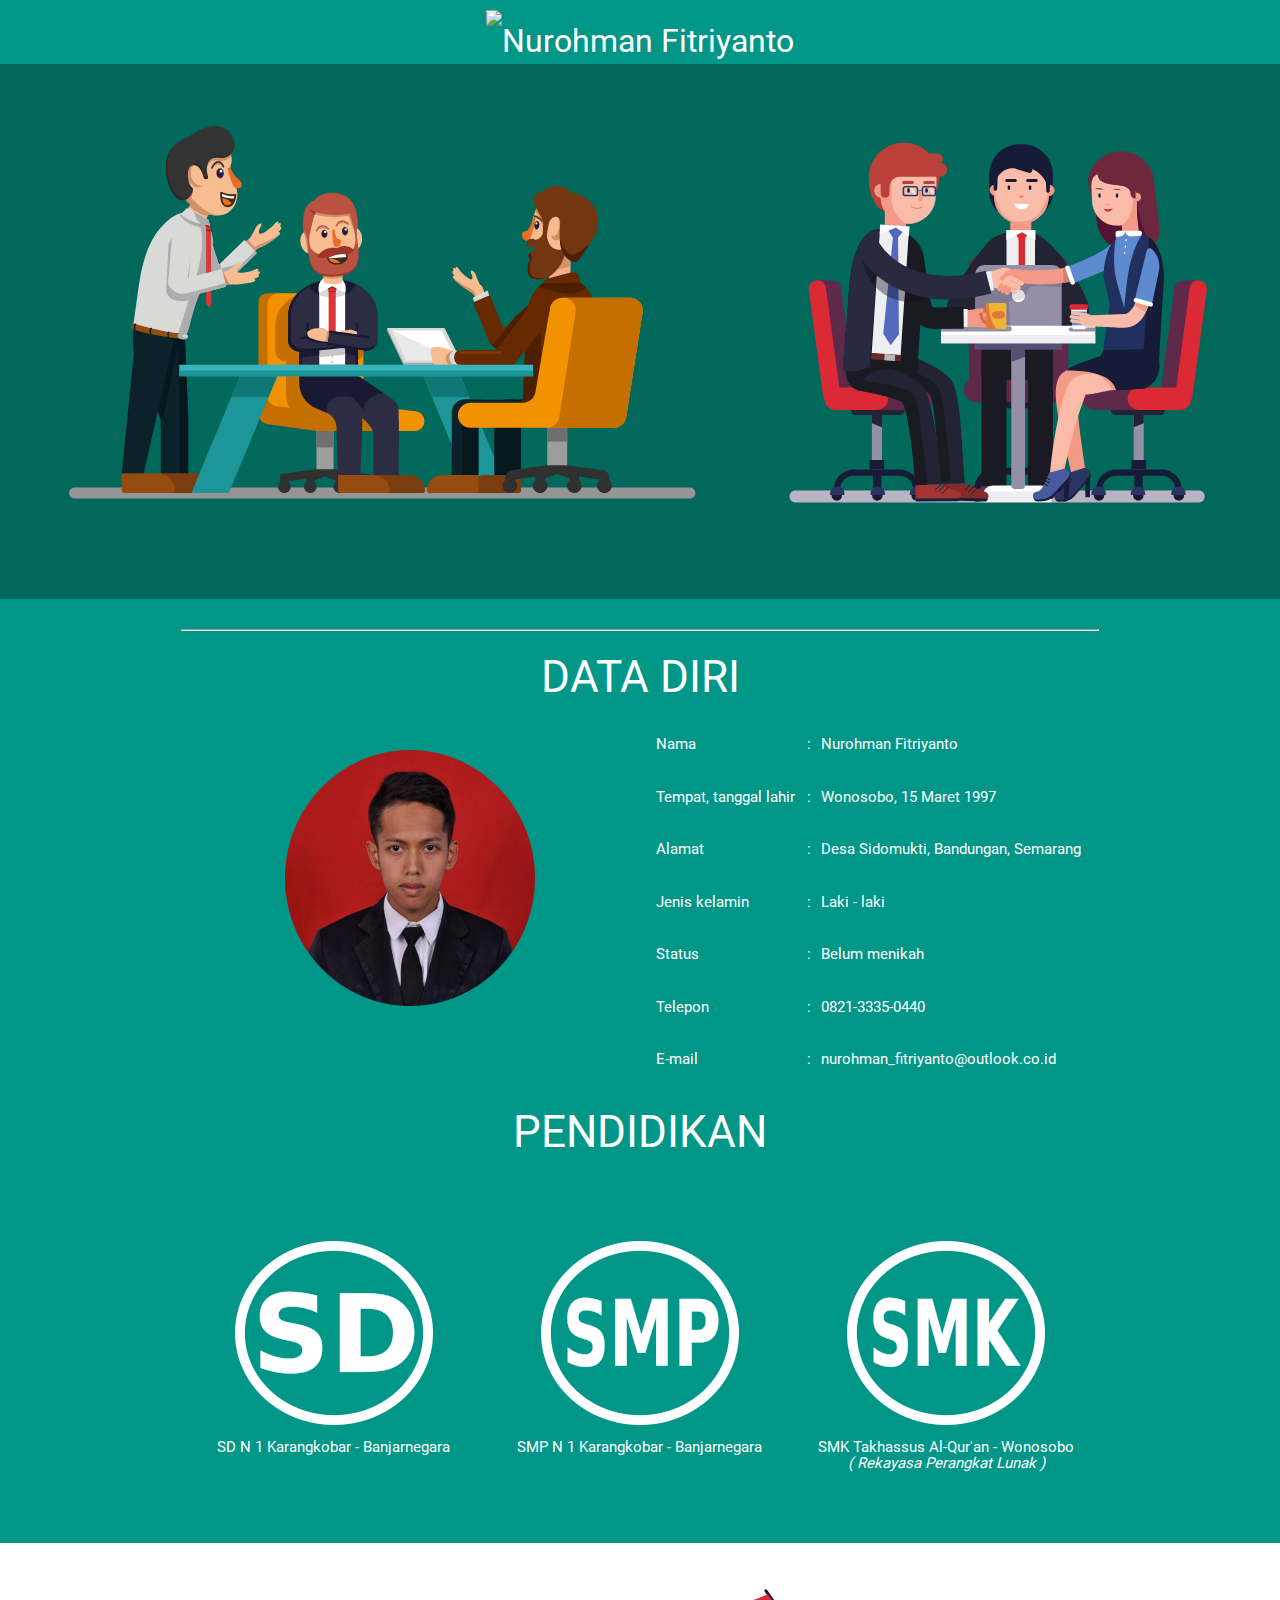
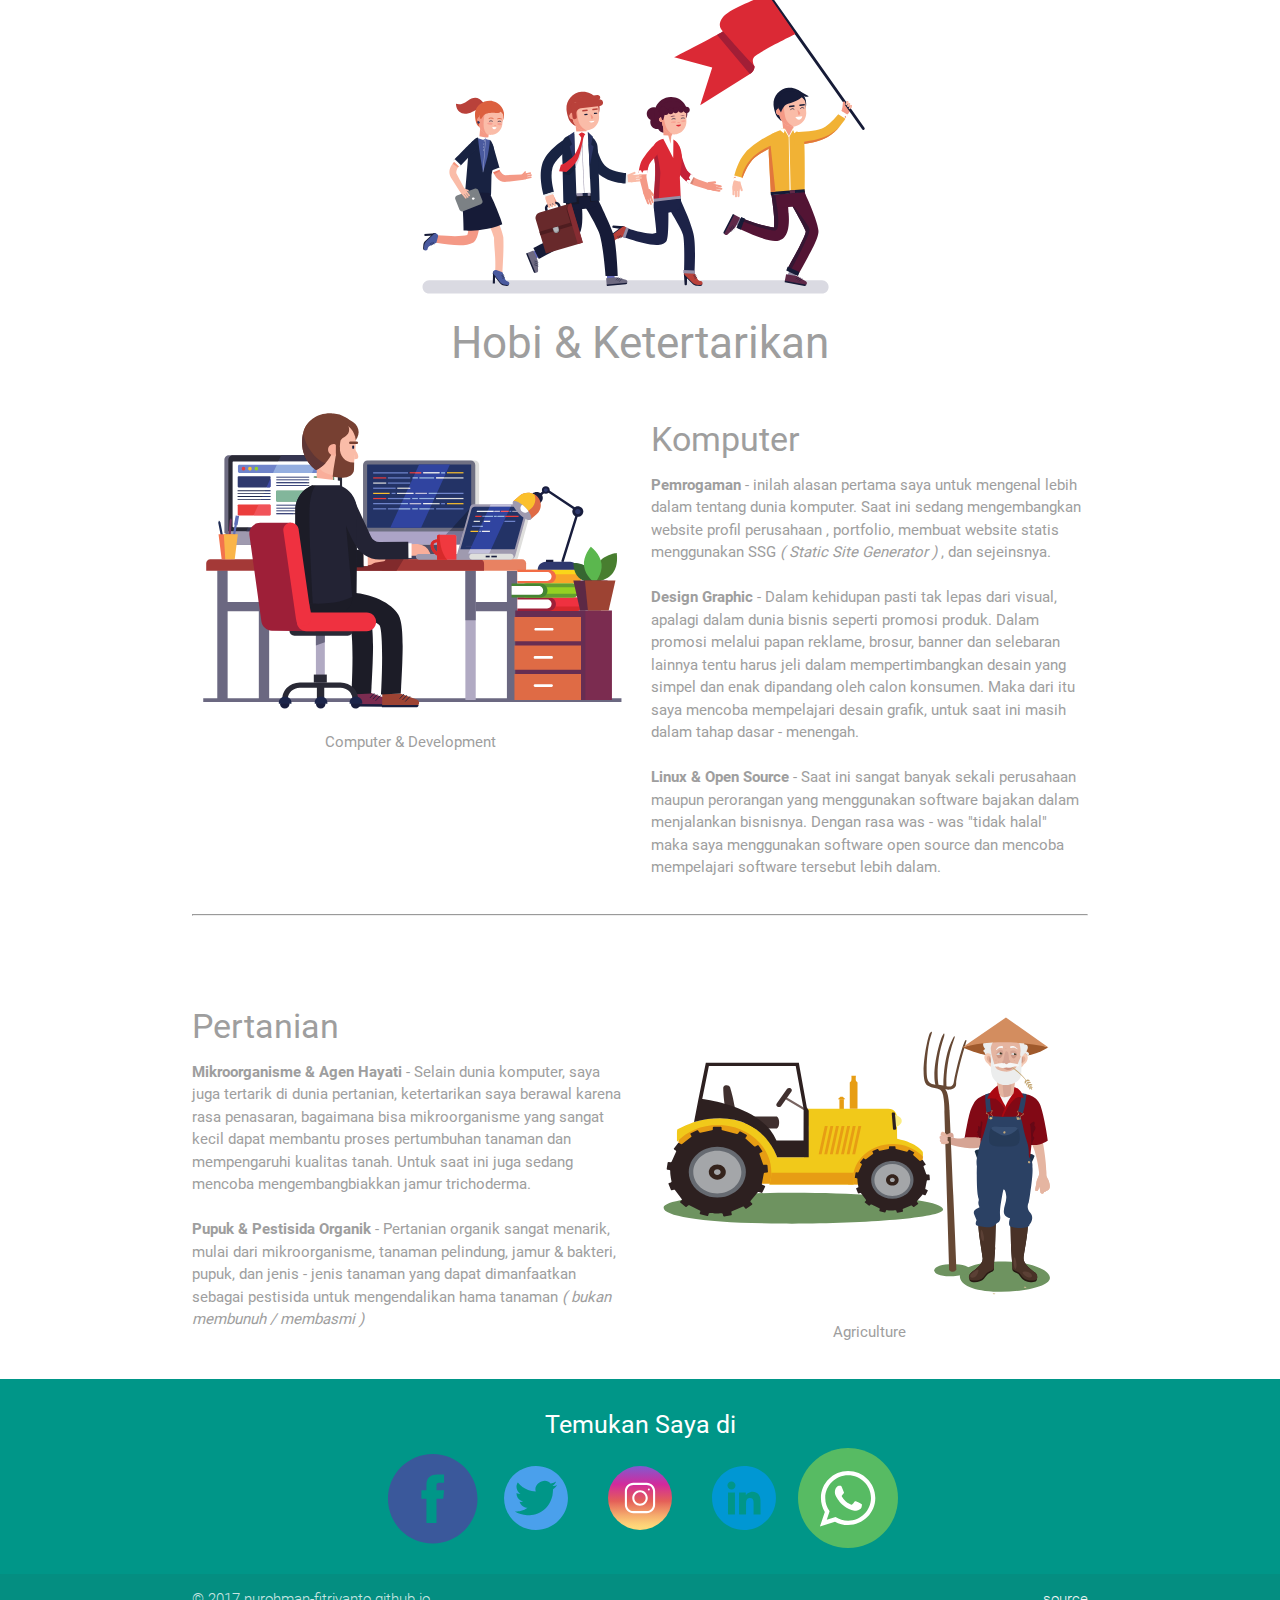
==== commit 4177c5c6: "menambah sosmed" ====
--- a/index.html
+++ b/index.html
@@ -113,7 +113,7 @@
         <img src="img/work.svg" class="center" width="100%"><br> <p class="grey-text">Computer & Development</p>
       </div>
       <div class="col l6">
-        <h4>Ketertarikan Saya dalam Dunia Komputer </h4>
+        <h4> Komputer </h4>
         <ul type="">
           <li>
             <b>Pemrogaman</b> - inilah alasan pertama saya untuk mengenal lebih dalam
@@ -143,22 +143,21 @@
         <h4>Pertanian </h4>
         <ul type="">
           <li>
-            <b>Mikroorganisme & Agen Hayati</b> - inilah alasan pertama saya untuk mengenal lebih dalam
-            tentang dunia komputer. Saat ini sedang mengembangkan website profil perusahaan
-            , portfolio, membuat website statis menggunakan SSG <i>( Static Site Generator )</i>
-            , dan sejeinsnya.
-          </li>
-          <li>
-            <br><b>Pupuk Tanaman</b> - Dalam kehidupan pasti tak lepas dari visual, apalagi
-            dalam dunia bisnis seperti promosi produk. Dalam promosi melalui papan reklame,
-            brosur, banner dan selebaran lainnya tentu harus jeli dalam mempertimbangkan desain
-            yang simpel dan enak dipandang oleh calon konsumen. Maka dari itu saya mencoba mempelajari
-            desain grafik, untuk saat ini masih dalam tahap dasar - menengah.
+            <b>Mikroorganisme & Agen Hayati</b> - Selain dunia komputer, saya juga tertarik di dunia pertanian,
+            ketertarikan saya berawal karena rasa penasaran, bagaimana bisa mikroorganisme yang sangat kecil dapat
+            membantu proses pertumbuhan tanaman dan mempengaruhi kualitas tanah. Untuk saat ini
+            juga sedang mencoba mengembangbiakkan jamur trichoderma.
+          </li>
+          <li>
+            <br><b>Pupuk & Pestisida Organik</b> - Pertanian organik sangat menarik, mulai dari mikroorganisme,
+            tanaman pelindung, jamur & bakteri, pupuk, dan jenis - jenis tanaman yang dapat dimanfaatkan
+            sebagai pestisida untuk mengendalikan hama tanaman <i>( bukan membunuh / membasmi )</i>
+
           </li>
         </ul>
       </div>
       <div class="col l6 center">
-        <img src="img/farm.svg" class="center" width="90%"><br> <p class="grey-text">Agriculture</p>
+        <img src="img/farm.svg" class="center" width="100%"><br> <p class="grey-text">Agriculture</p>
       </div>
     </div>
     <!--close row-->
@@ -169,8 +168,12 @@
           <div class="container">
             <div class="row">
               <div class="col l12 center">
-                <h3>Temukan Saya di </h3>
-                 facebook twitter instagram linkedin whatsapp
+                <h5>Temukan Saya di </h5>
+                 <img src="img/facebook.svg" width="100">
+                 <img src="img/twitter.svg" width="100">
+                 <img src="img/instagram.svg" width="100">
+                 <img src="img/linkedin.svg" width="100">
+                 <img src="img/whatsapp.svg" width="100">
               </div>
             </div>
           </div>
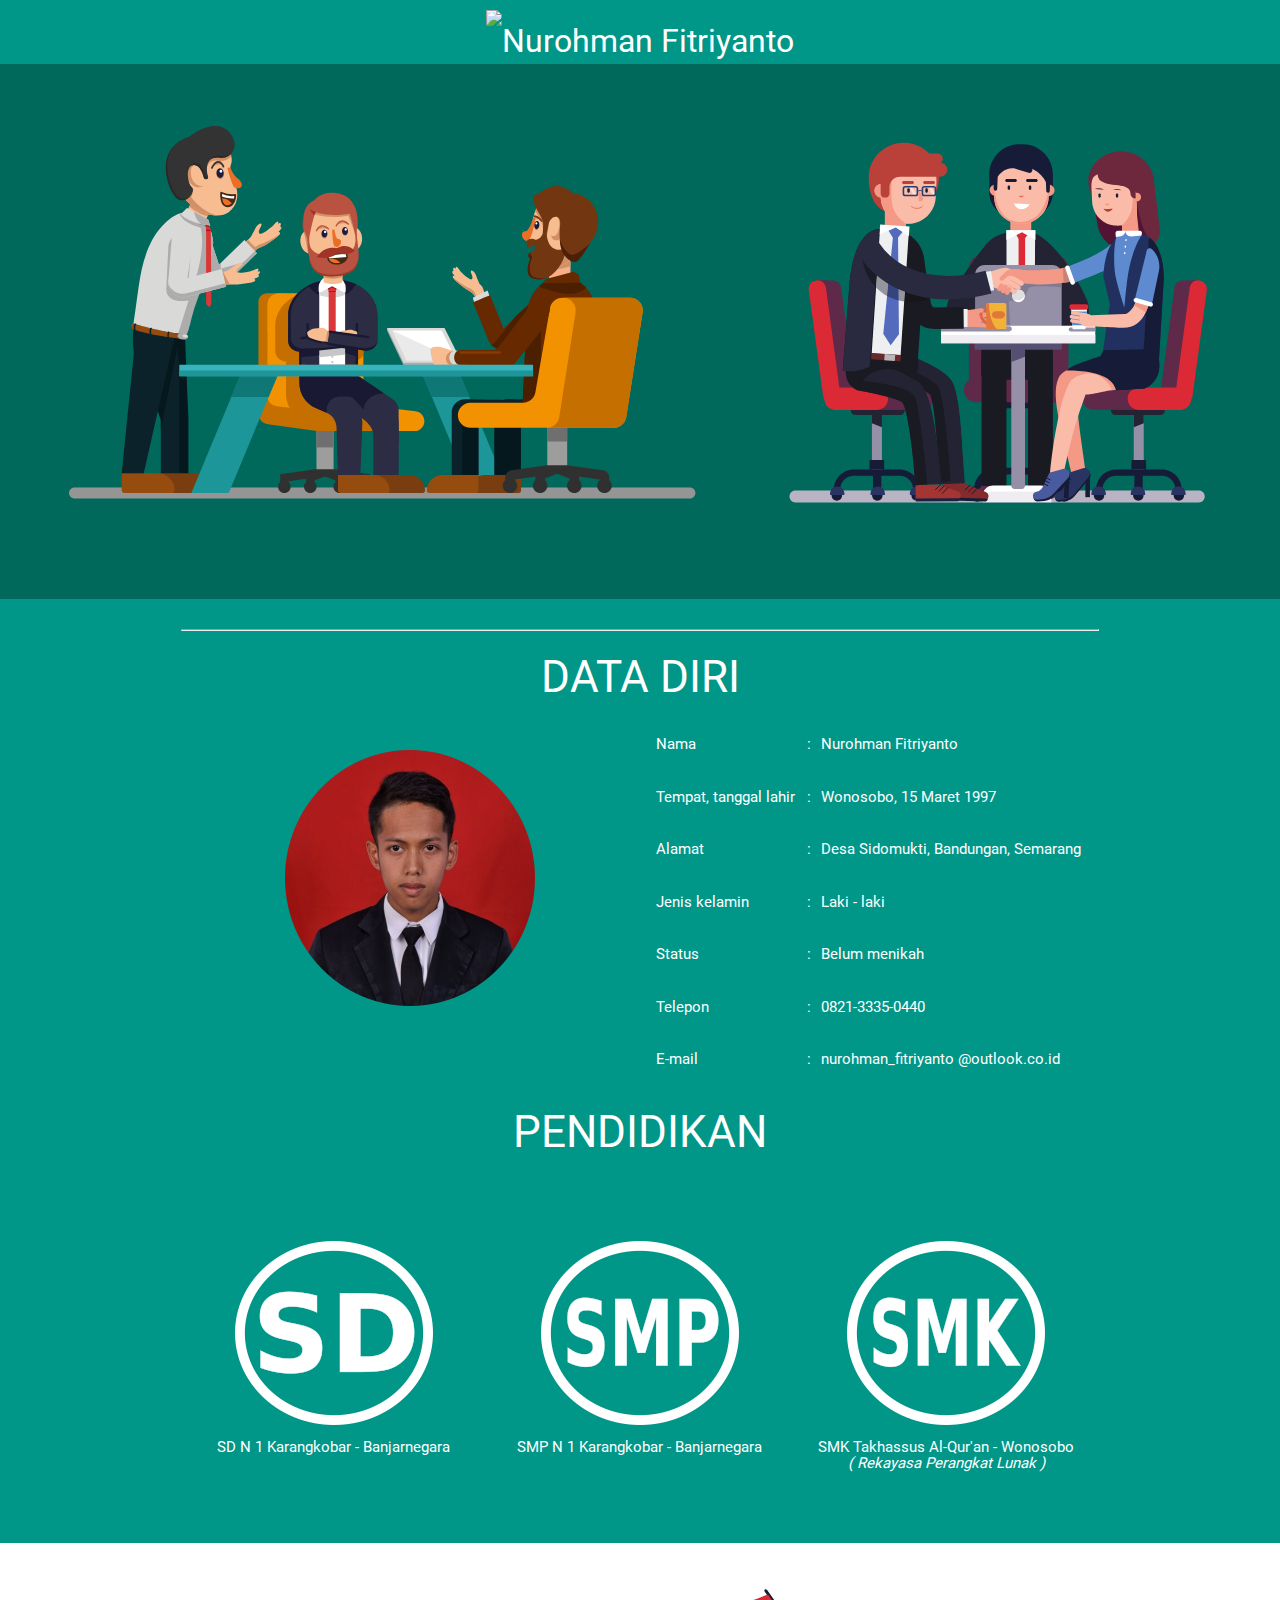
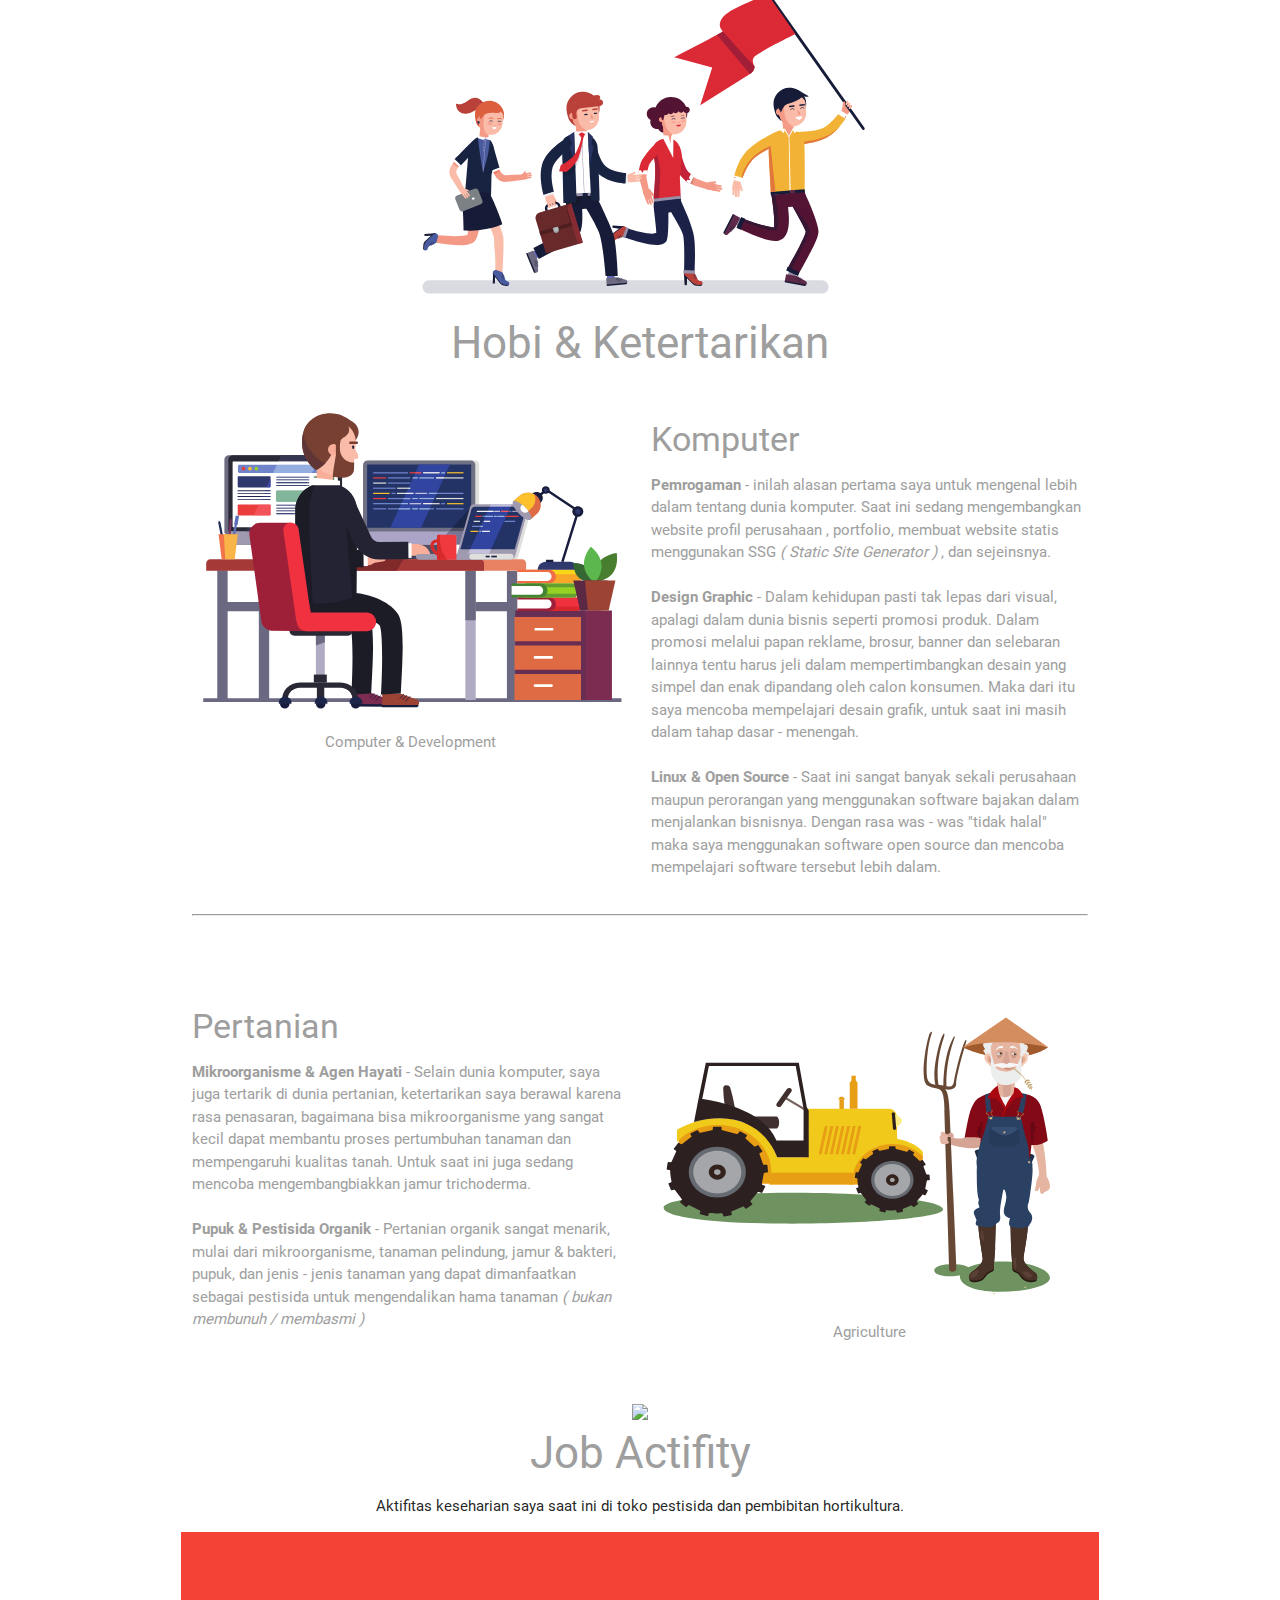
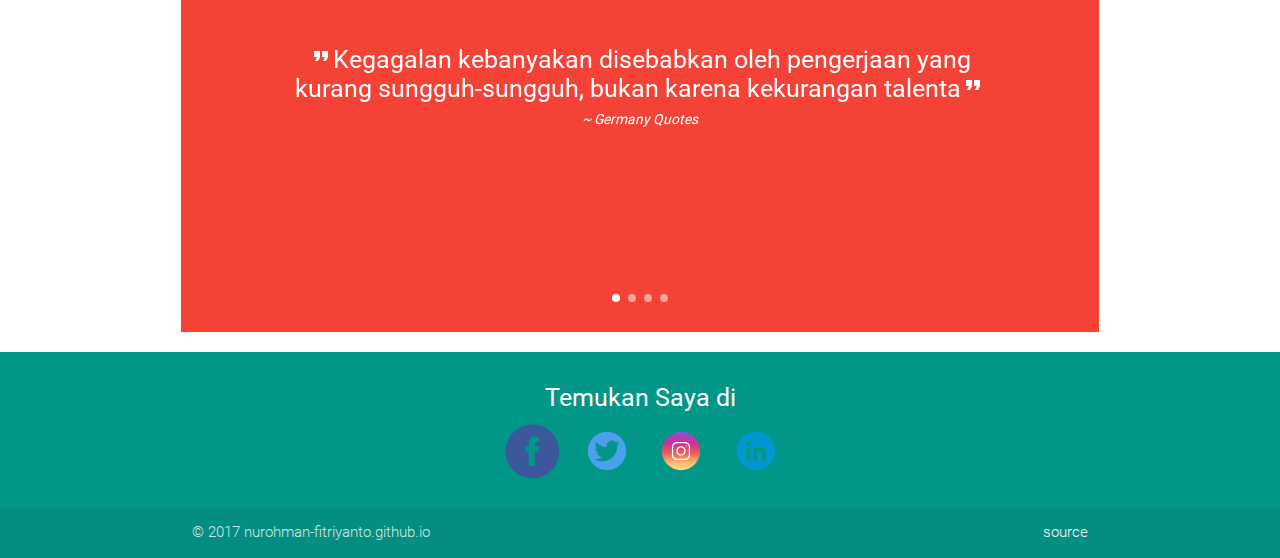
==== commit ef405a2e: "selesai" ====
--- a/index.html
+++ b/index.html
@@ -4,6 +4,7 @@
 
       <!--Import materialize.css-->
       <link type="text/css" rel="stylesheet" href="css/materialize.min.css"  media="screen,projection"/>
+      <link href="https://fonts.googleapis.com/icon?family=Material+Icons" rel="stylesheet">
 
       <!--Let browser know website is optimized for mobile-->
       <meta name="viewport" content="width=device-width, initial-scale=1.0"/>
@@ -71,7 +72,7 @@
   <tr>
 	  <td>E-mail</td>
 	  <td>:</td>
-	  <td>nurohman_fitriyanto@outlook.co.id</td>
+	  <td>nurohman_fitriyanto @outlook.co.id</td>
 	</tr>
 	</table>
         </div>
@@ -161,19 +162,66 @@
       </div>
     </div>
     <!--close row-->
-
+    <div class="row">
+      <h3 class="center grey-text"><img src="img/actifity.svg" width="50%"><br>Job Actifity</h3>
+      <div class="container">
+      <p class="center">Aktifitas keseharian saya saat ini di toko pestisida dan pembibitan hortikultura.</p>
+      </div>
+      <div class="carousel carousel-slider center" data-indicators="true">
+    <div class="carousel-item red white-text" href="#one!">
+      <h5 class="white-text"  style="padding:100px">
+         <i class="material-icons">format_quote</i>Kegagalan kebanyakan disebabkan oleh pengerjaan yang kurang sungguh-sungguh, bukan karena kekurangan talenta<i class="material-icons">format_quote</i> <br>
+        <small><small><i>~ Germany Quotes</i></small></small>
+      </h5>
+    </div>
+    <div class="carousel-item teal white-text" href="#two!">
+      <h5 class="white-text"  style="padding:100px">
+         <i class="material-icons">format_quote</i>memulai sebuah usaha sama dengan berjalan di kawat yang tinggi. Anda hanya bisa menjalaninya jika memusatkan perhatian untuk berjalan sampai ke ujung yang satunya<i class="material-icons">format_quote</i> <br>
+        <small><small><i>~ James Bernstein</i></small></small>
+      </h5>
+    </div>
+    <div class="carousel-item green white-text" href="#three!">
+      <h5 class="white-text"  style="padding:100px">
+         <i class="material-icons">format_quote</i>Bila sesuatu berjalan tidak sesuai dengan rencana, terimalah sebagai bagian tanggung jawab.<i class="material-icons">format_quote</i> <br>
+        <small><small><i>~ Anonim</i></small></small>
+      </h5>
+    </div>
+    <div class="carousel-item blue white-text" href="#four!">
+      <h5 class="white-text"  style="padding:100px">
+         <i class="material-icons">format_quote</i>hampir semua orangn bisa menganggung kemalangan, tapi jika anda ingin menguji watak manusia, coba beri dia kekuasaan.<i class="material-icons">format_quote</i> <br>
+        <small><small><i>~ Abraham Lincoln</i></small></small>
+      </h5>
+    </div>
+  </div>
+    </div>
+    <!-- close row -->
   </div>
   <!-- close container -->
 <footer class="page-footer teal">
           <div class="container">
             <div class="row">
-              <div class="col l12 center">
+              <div class="col s12 center">
                 <h5>Temukan Saya di </h5>
-                 <img src="img/facebook.svg" width="100">
-                 <img src="img/twitter.svg" width="100">
-                 <img src="img/instagram.svg" width="100">
-                 <img src="img/linkedin.svg" width="100">
-                 <img src="img/whatsapp.svg" width="100">
+                <div class="col l4">&nbsp;</div>
+                <div class="col l1 center">
+                  <a href="https://www.facebook.com/NurohmanFitriyanto" target="_blank"><img src="img/facebook.svg" width="60"></a> 
+                </div>
+                <div class="col l1">
+                  <a href="https://www.twitter.com/Nurohman_ID" target="_blank"><img src="img/twitter.svg" width="60"></a> 
+                </div>
+                <div class="col l1">
+                  <a href="https://www.instagram.com/NurohmanFitriyanto" target="_blank"><img src="img/instagram.svg" width="60"></a> 
+                </div>
+                <div class="col l1">
+                  <a href="https://www.linkedin.com/NurohmanFitriyanto" target="_blank"><img src="img/linkedin.svg" width="60"></a> 
+                </div>
+                <div class="col l4">&nbsp;</div>
+                 
+                 
+                 
+                 
+                 
+                 
               </div>
             </div>
           </div>
@@ -195,6 +243,7 @@
 $(".button-collapse").sideNav();
 })
 ;
+ $('.carousel.carousel-slider').carousel({fullWidth: true});
 </script>
     </body>
   </html>
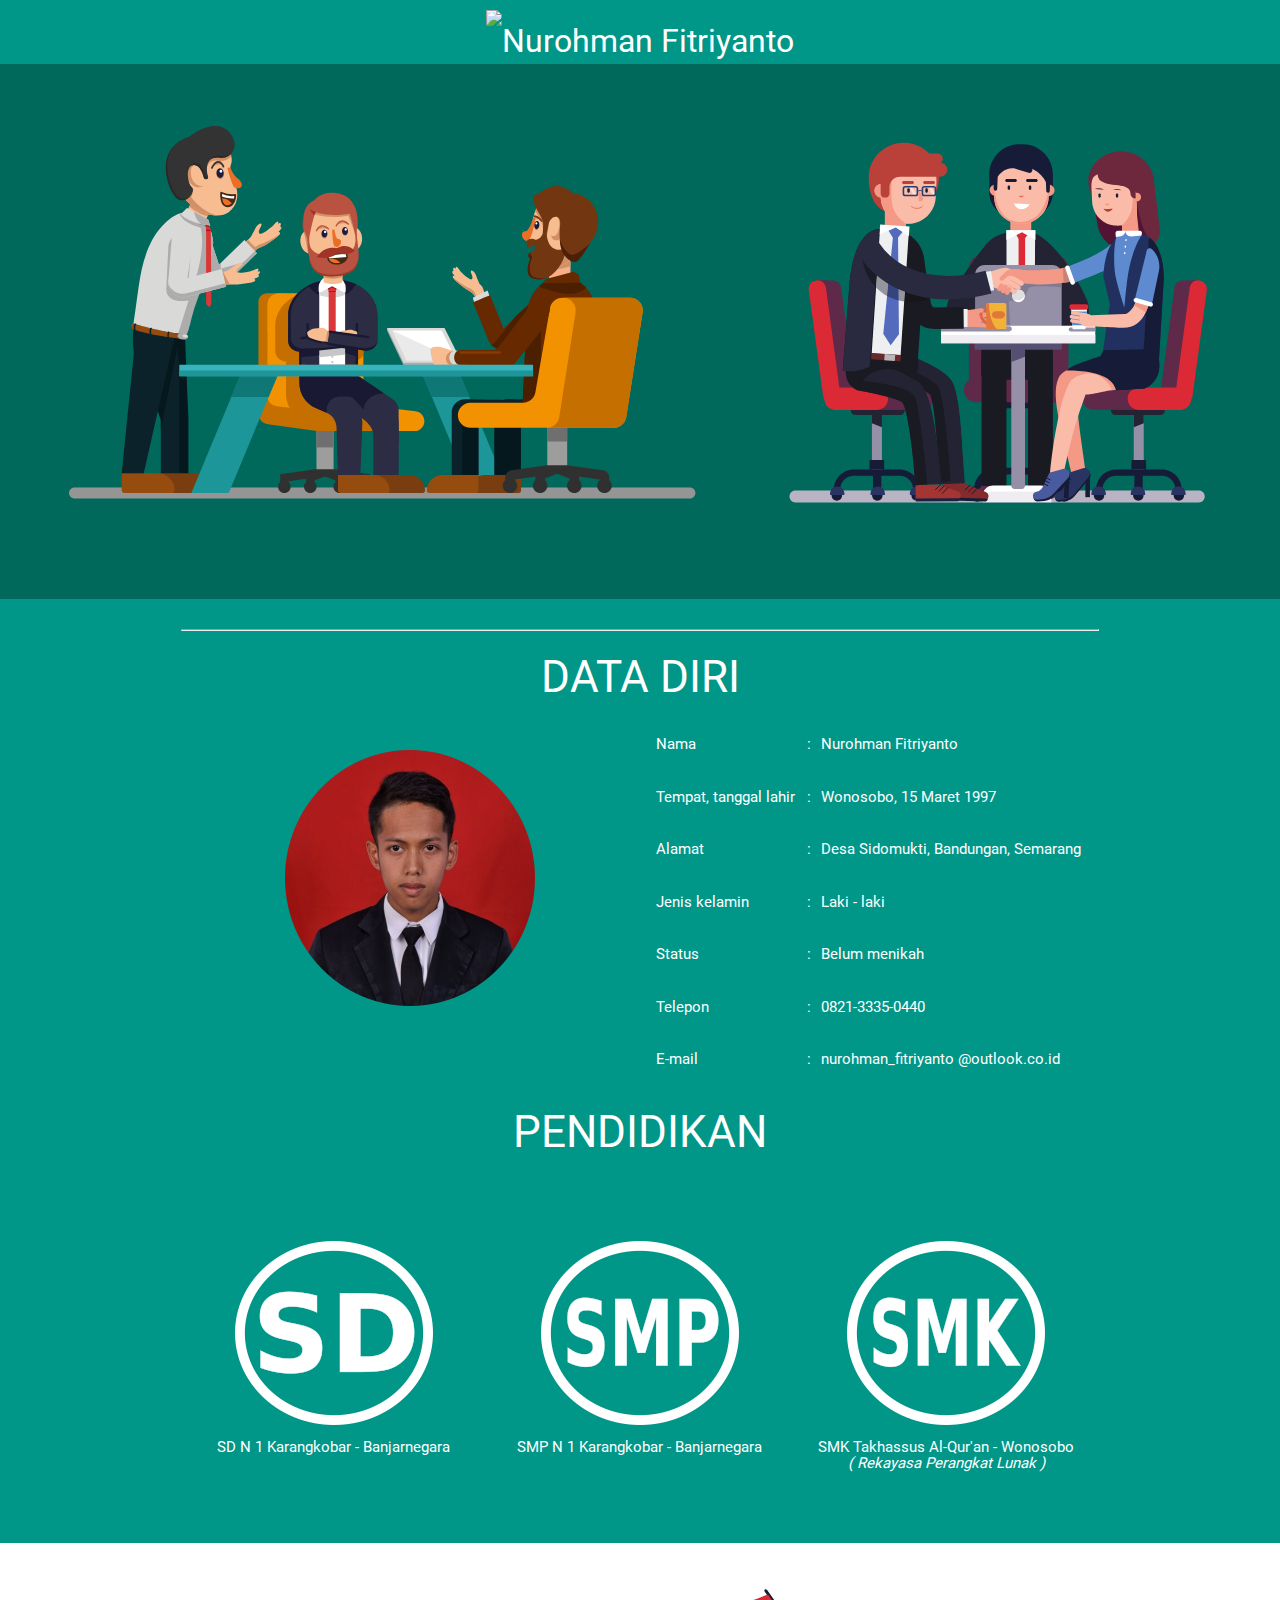
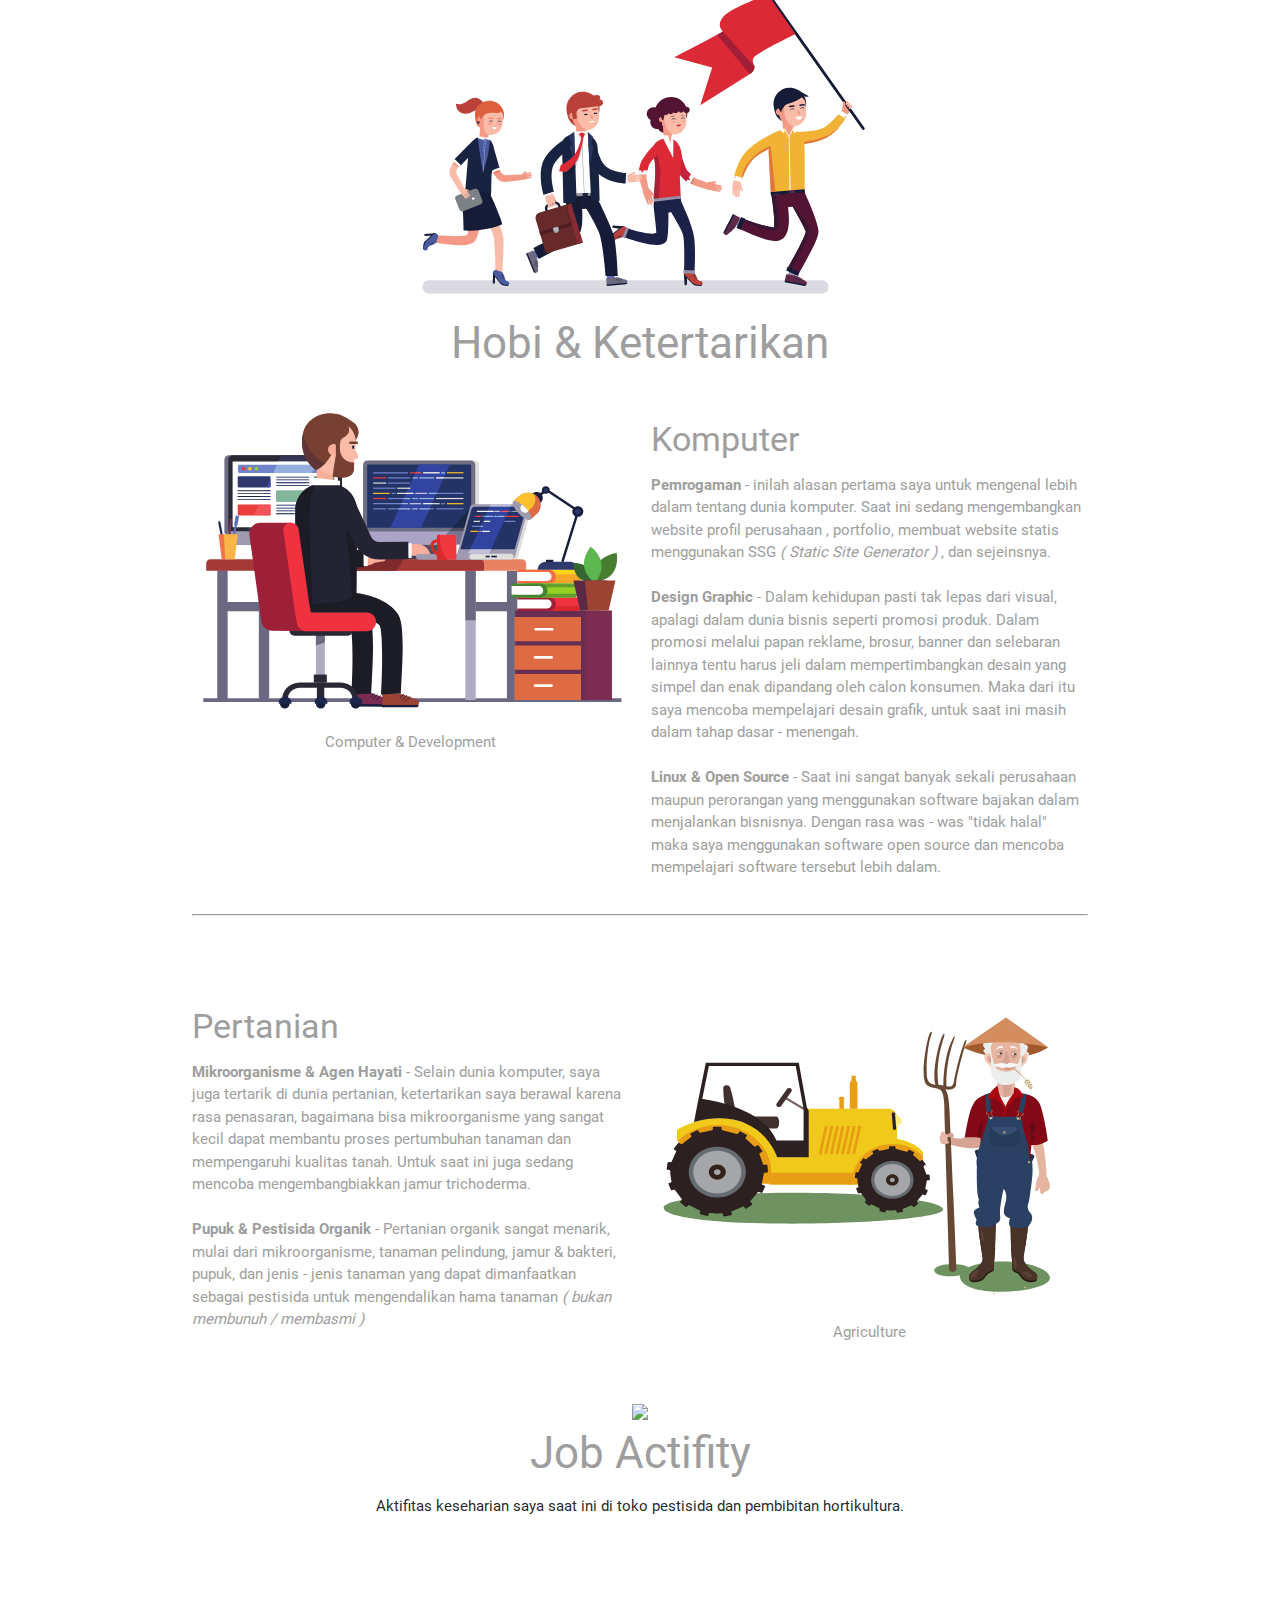
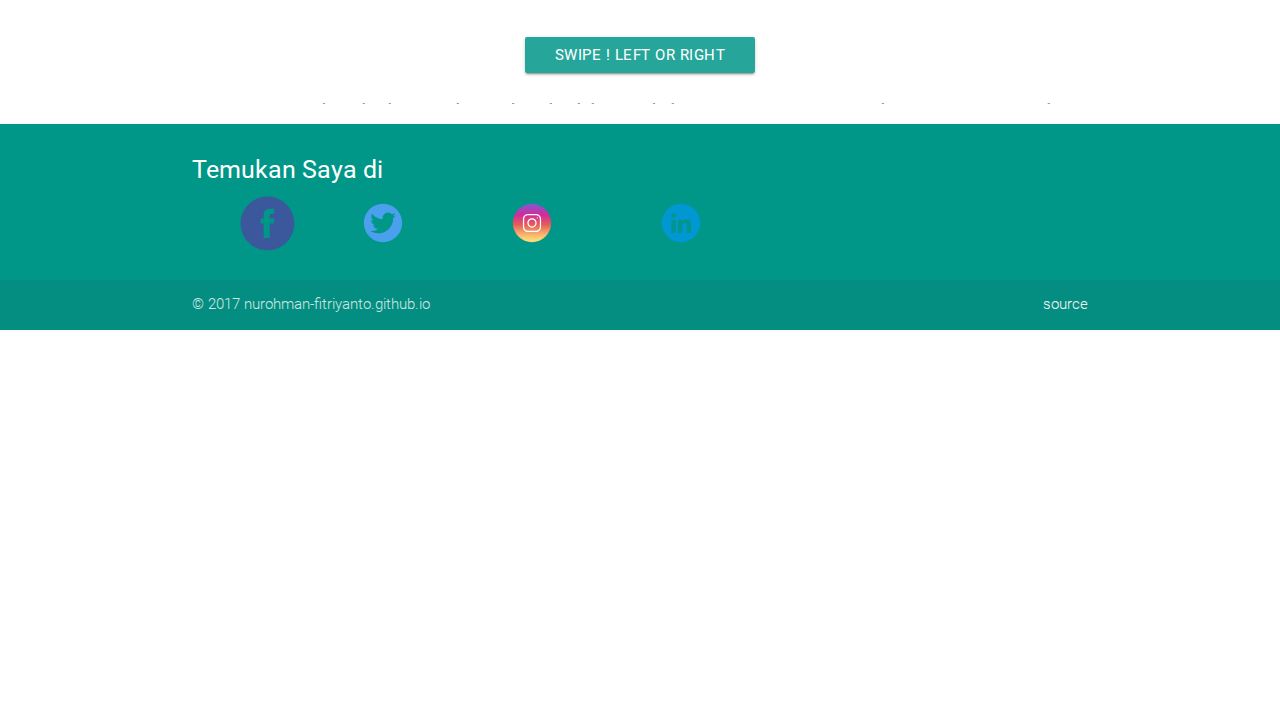
==== commit 5c49fb5e: "selesai gon" ====
--- a/index.html
+++ b/index.html
@@ -167,27 +167,28 @@
       <div class="container">
       <p class="center">Aktifitas keseharian saya saat ini di toko pestisida dan pembibitan hortikultura.</p>
       </div>
+<br><br><br><br><center><p class="white-text btn">Swipe ! left or right</p></center>
       <div class="carousel carousel-slider center" data-indicators="true">
-    <div class="carousel-item red white-text" href="#one!">
-      <h5 class="white-text"  style="padding:100px">
-         <i class="material-icons">format_quote</i>Kegagalan kebanyakan disebabkan oleh pengerjaan yang kurang sungguh-sungguh, bukan karena kekurangan talenta<i class="material-icons">format_quote</i> <br>
+    <div class="carousel-item " href="#one!">
+      <h5 class="grey-text" >
+         <img src="img/quote.png"> Kegagalan kebanyakan disebabkan oleh pengerjaan yang kurang sungguh-sungguh, bukan karena kekurangan talenta. <img src="img/quote.png"><br>
         <small><small><i>~ Germany Quotes</i></small></small>
       </h5>
     </div>
-    <div class="carousel-item teal white-text" href="#two!">
-      <h5 class="white-text"  style="padding:100px">
-         <i class="material-icons">format_quote</i>memulai sebuah usaha sama dengan berjalan di kawat yang tinggi. Anda hanya bisa menjalaninya jika memusatkan perhatian untuk berjalan sampai ke ujung yang satunya<i class="material-icons">format_quote</i> <br>
+    <div class="carousel-item " href="#two!">
+      <h5 class="grey-text" >
+         memulai sebuah usaha sama dengan berjalan di kawat yang tinggi. Anda hanya bisa menjalaninya jika memusatkan perhatian untuk berjalan sampai ke ujung yang satunya<br>
         <small><small><i>~ James Bernstein</i></small></small>
       </h5>
     </div>
-    <div class="carousel-item green white-text" href="#three!">
-      <h5 class="white-text"  style="padding:100px">
-         <i class="material-icons">format_quote</i>Bila sesuatu berjalan tidak sesuai dengan rencana, terimalah sebagai bagian tanggung jawab.<i class="material-icons">format_quote</i> <br>
+    <div class="carousel-item " href="#three!">
+      <h5 class="grey-text">
+         Bila sesuatu berjalan tidak sesuai dengan rencana, terimalah sebagai bagian tanggung jawab. <br>
         <small><small><i>~ Anonim</i></small></small>
       </h5>
     </div>
-    <div class="carousel-item blue white-text" href="#four!">
-      <h5 class="white-text"  style="padding:100px">
+    <div class="carousel-item " href="#four!">
+      <h5 class="grey-text">
          <i class="material-icons">format_quote</i>hampir semua orangn bisa menganggung kemalangan, tapi jika anda ingin menguji watak manusia, coba beri dia kekuasaan.<i class="material-icons">format_quote</i> <br>
         <small><small><i>~ Abraham Lincoln</i></small></small>
       </h5>
@@ -200,22 +201,20 @@
 <footer class="page-footer teal">
           <div class="container">
             <div class="row">
-              <div class="col s12 center">
+              <div class="col s12 ">
                 <h5>Temukan Saya di </h5>
-                <div class="col l4">&nbsp;</div>
-                <div class="col l1 center">
+                <div class="col m2 center">
                   <a href="https://www.facebook.com/NurohmanFitriyanto" target="_blank"><img src="img/facebook.svg" width="60"></a> 
                 </div>
-                <div class="col l1">
+                <div class="col m2">
                   <a href="https://www.twitter.com/Nurohman_ID" target="_blank"><img src="img/twitter.svg" width="60"></a> 
                 </div>
-                <div class="col l1">
+                <div class="col m2">
                   <a href="https://www.instagram.com/NurohmanFitriyanto" target="_blank"><img src="img/instagram.svg" width="60"></a> 
                 </div>
-                <div class="col l1">
+                <div class="col m2">
                   <a href="https://www.linkedin.com/NurohmanFitriyanto" target="_blank"><img src="img/linkedin.svg" width="60"></a> 
                 </div>
-                <div class="col l4">&nbsp;</div>
                  
                  
                  
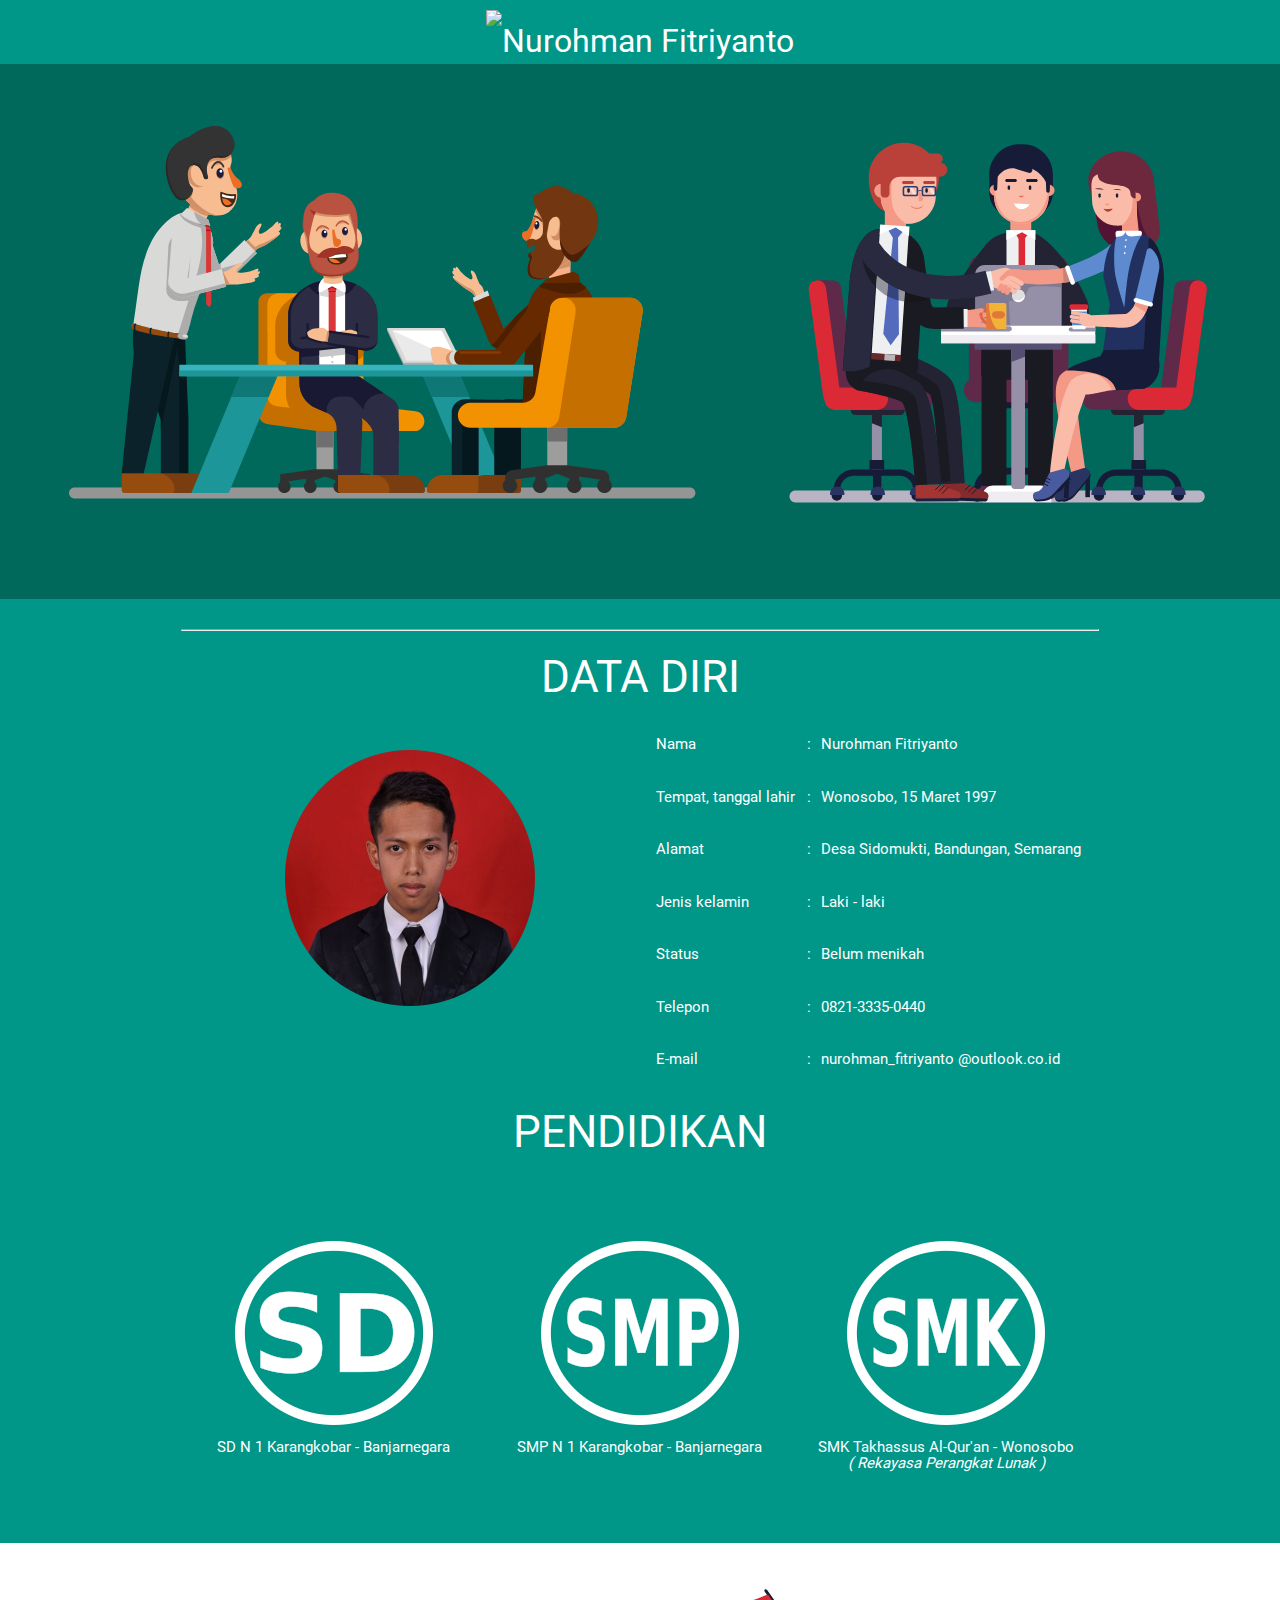
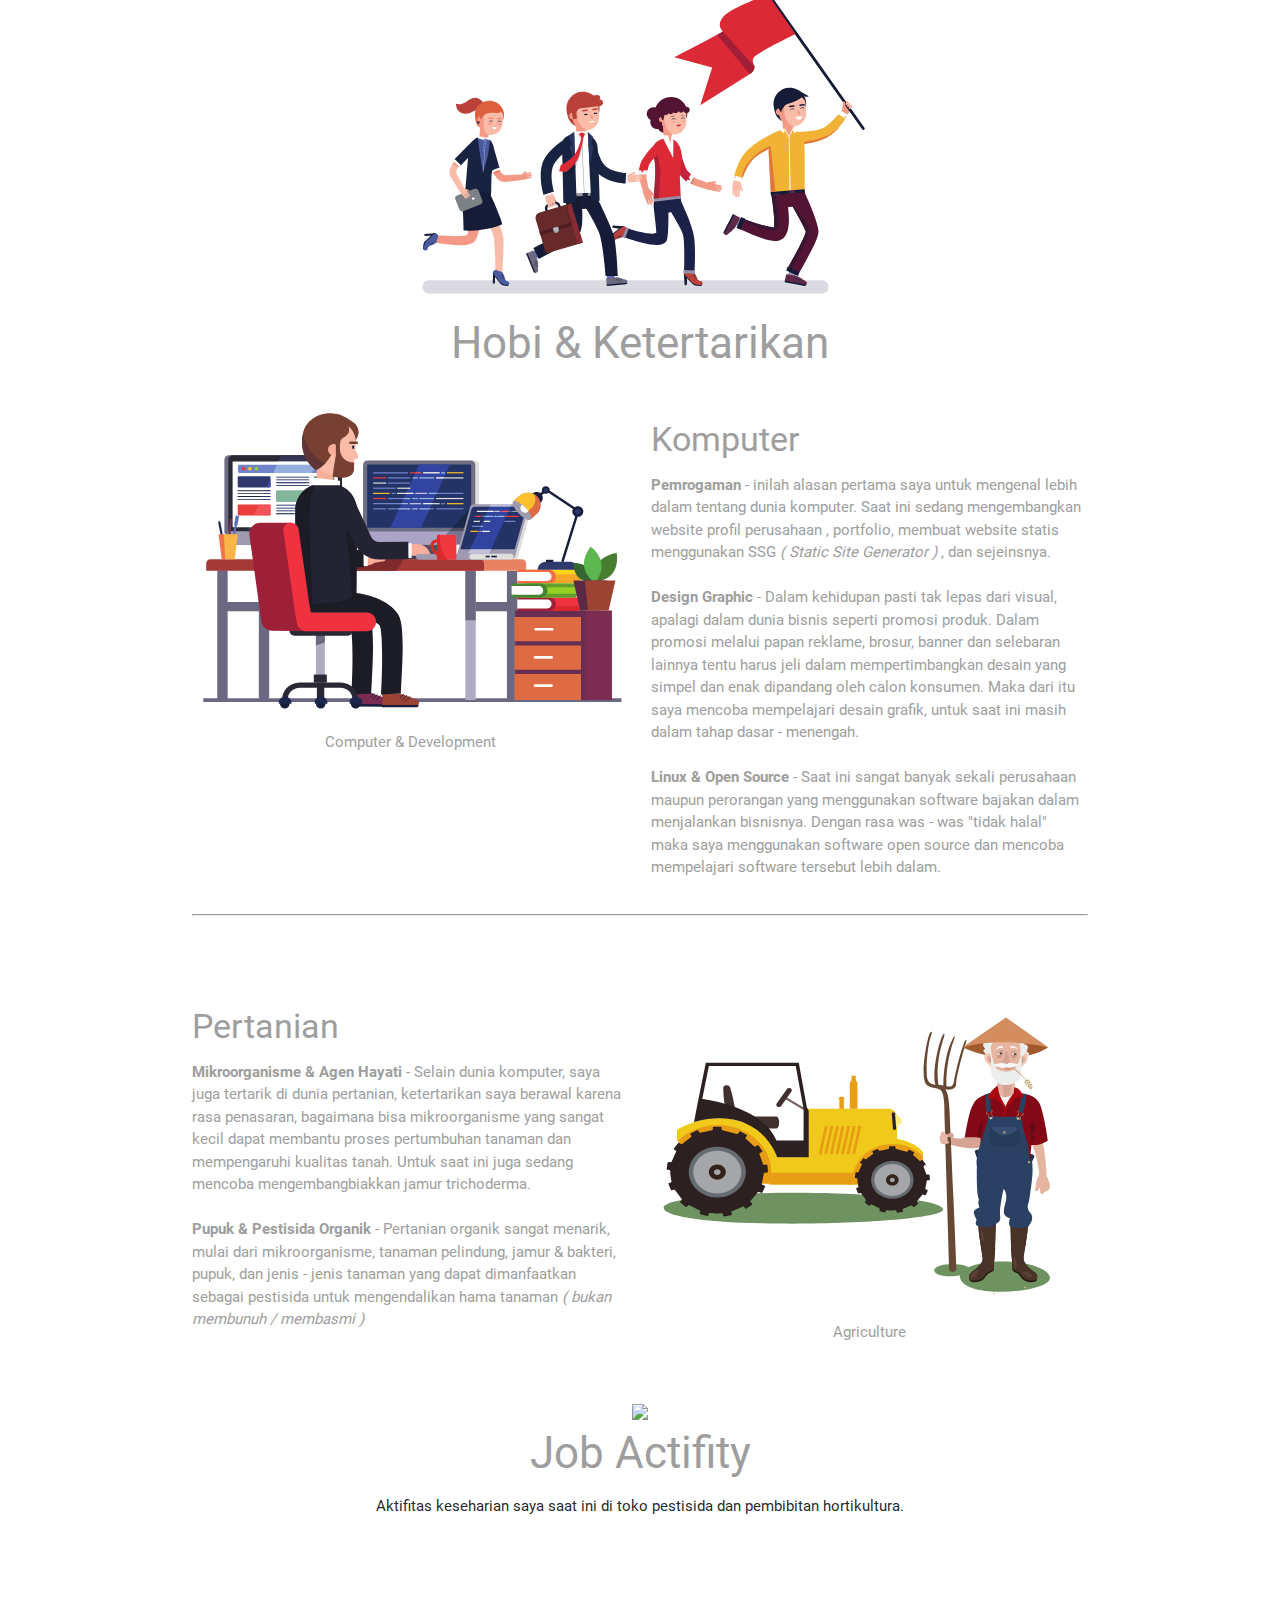
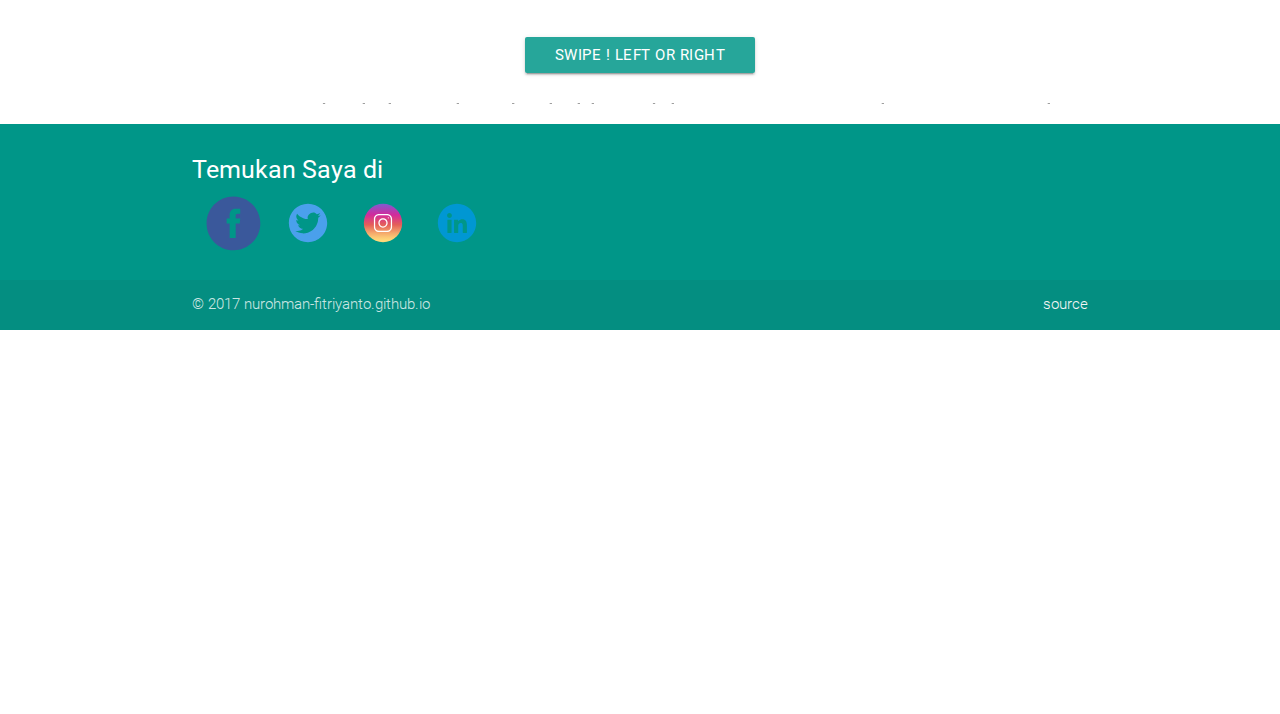
==== commit f68cf66c: "selesai gone" ====
--- a/index.html
+++ b/index.html
@@ -203,16 +203,16 @@
             <div class="row">
               <div class="col s12 ">
                 <h5>Temukan Saya di </h5>
-                <div class="col m2 center">
+                <div class="col m1 center">
                   <a href="https://www.facebook.com/NurohmanFitriyanto" target="_blank"><img src="img/facebook.svg" width="60"></a> 
                 </div>
-                <div class="col m2">
+                <div class="col m1">
                   <a href="https://www.twitter.com/Nurohman_ID" target="_blank"><img src="img/twitter.svg" width="60"></a> 
                 </div>
-                <div class="col m2">
+                <div class="col m1">
                   <a href="https://www.instagram.com/NurohmanFitriyanto" target="_blank"><img src="img/instagram.svg" width="60"></a> 
                 </div>
-                <div class="col m2">
+                <div class="col m1">
                   <a href="https://www.linkedin.com/NurohmanFitriyanto" target="_blank"><img src="img/linkedin.svg" width="60"></a> 
                 </div>
                  
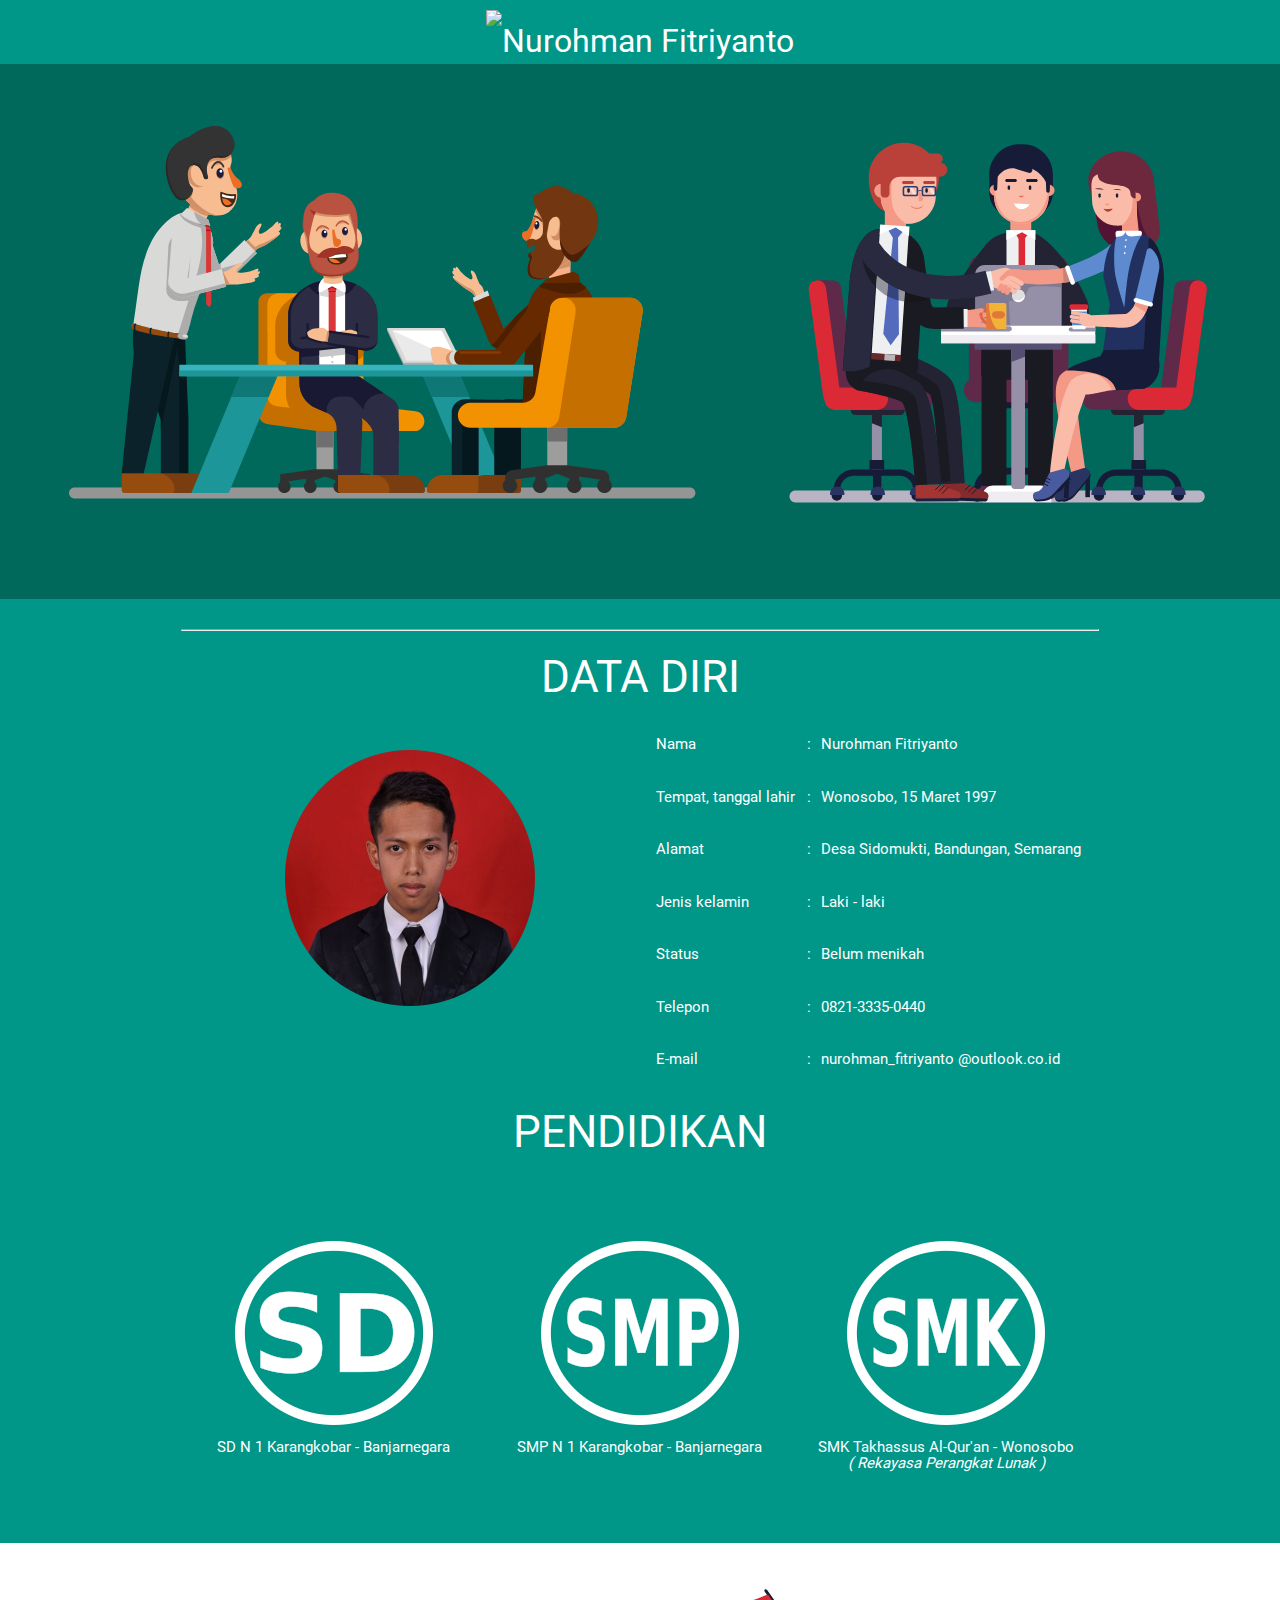
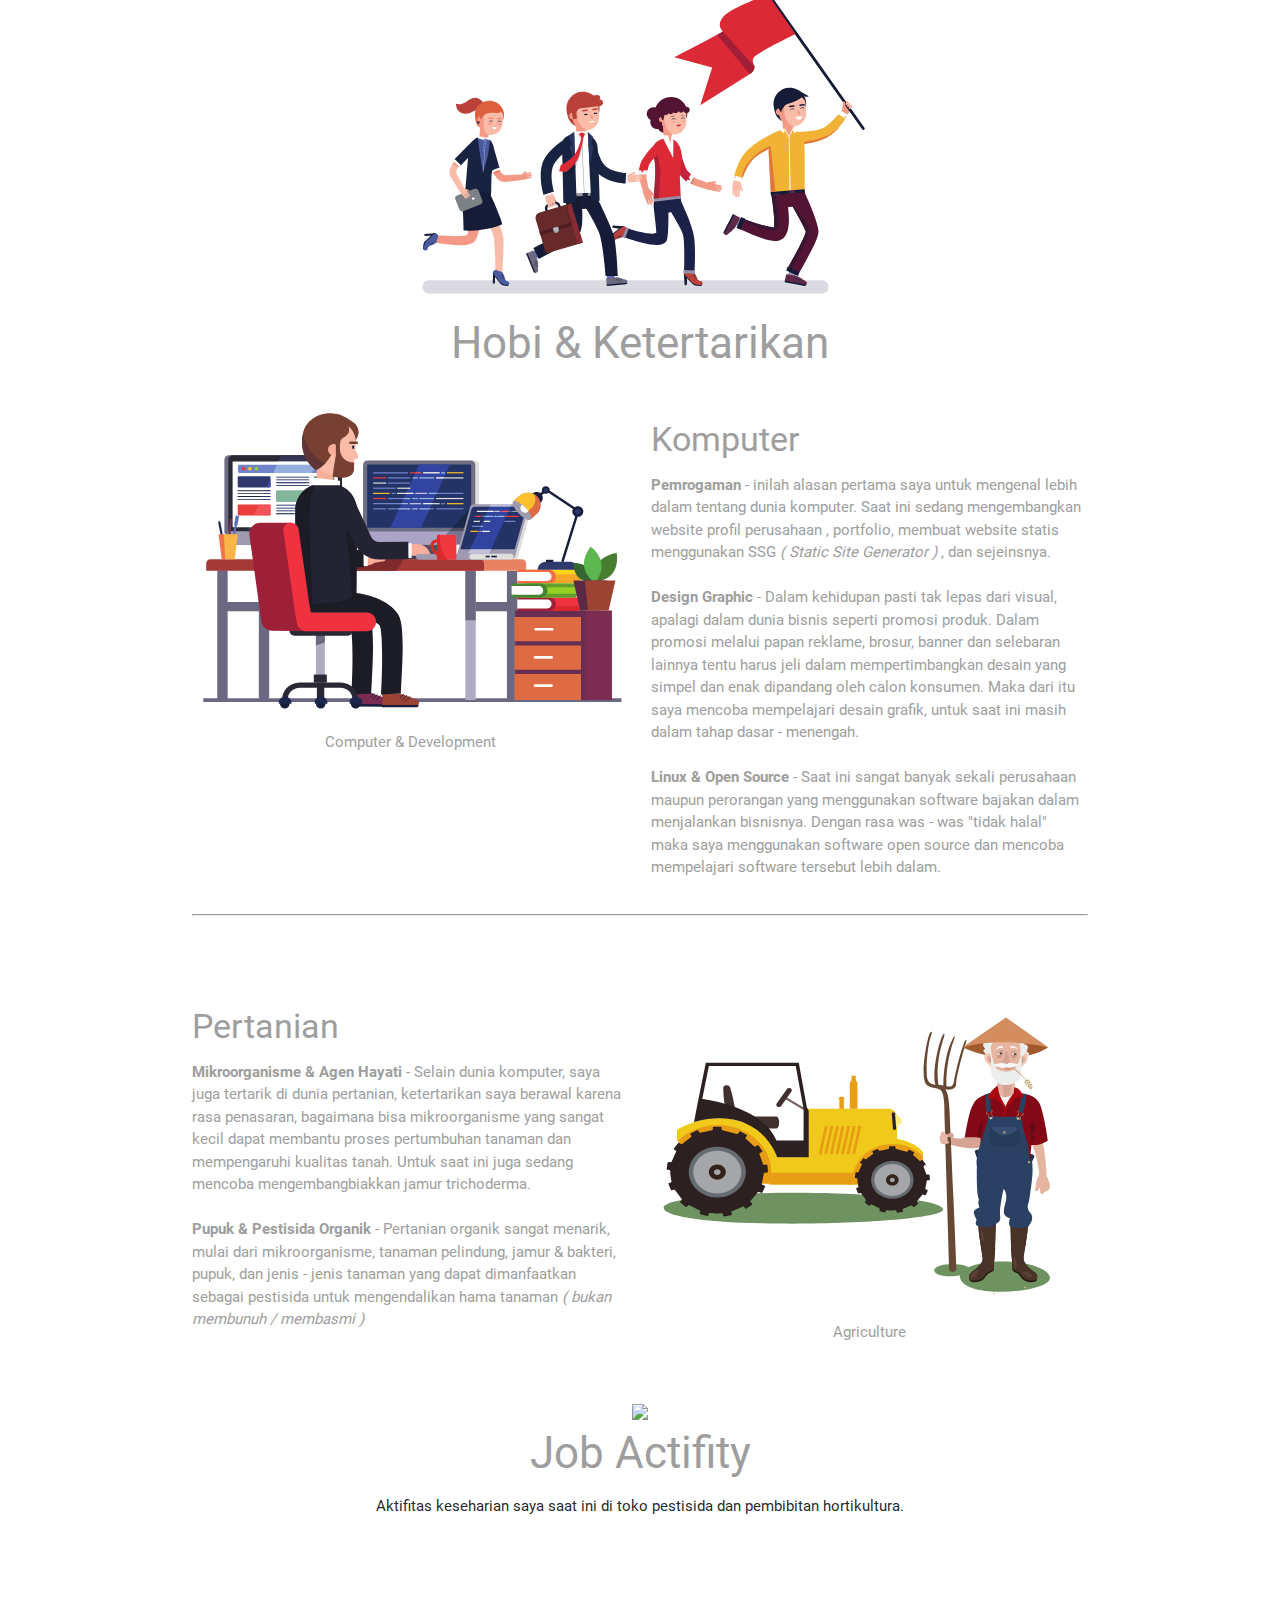
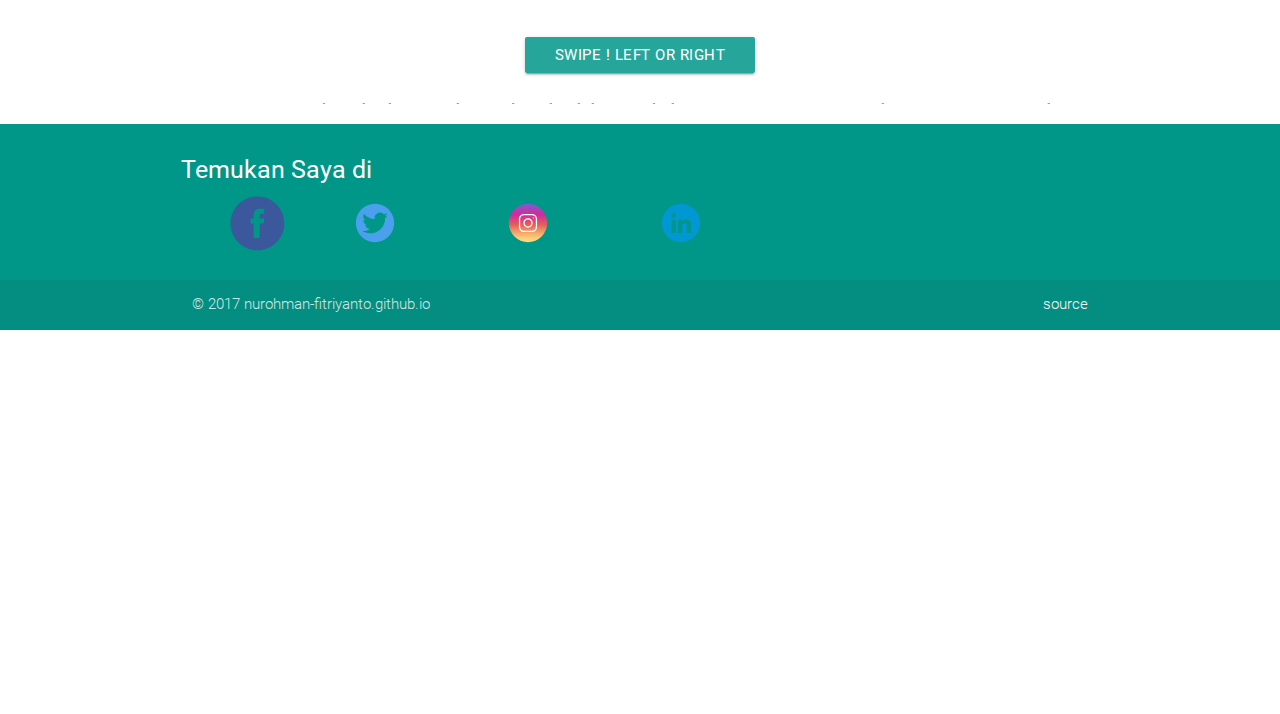
==== commit b0f2d843: "selesai gones" ====
--- a/index.html
+++ b/index.html
@@ -201,27 +201,19 @@
 <footer class="page-footer teal">
           <div class="container">
             <div class="row">
-              <div class="col s12 ">
                 <h5>Temukan Saya di </h5>
-                <div class="col m1 center">
+                <div class="col m2 center">
                   <a href="https://www.facebook.com/NurohmanFitriyanto" target="_blank"><img src="img/facebook.svg" width="60"></a> 
                 </div>
-                <div class="col m1">
+                <div class="col m2">
                   <a href="https://www.twitter.com/Nurohman_ID" target="_blank"><img src="img/twitter.svg" width="60"></a> 
                 </div>
-                <div class="col m1">
+                <div class="col m2">
                   <a href="https://www.instagram.com/NurohmanFitriyanto" target="_blank"><img src="img/instagram.svg" width="60"></a> 
                 </div>
-                <div class="col m1">
+                <div class="col m2">
                   <a href="https://www.linkedin.com/NurohmanFitriyanto" target="_blank"><img src="img/linkedin.svg" width="60"></a> 
                 </div>
-                 
-                 
-                 
-                 
-                 
-                 
-              </div>
             </div>
           </div>
           <div class="footer-copyright">
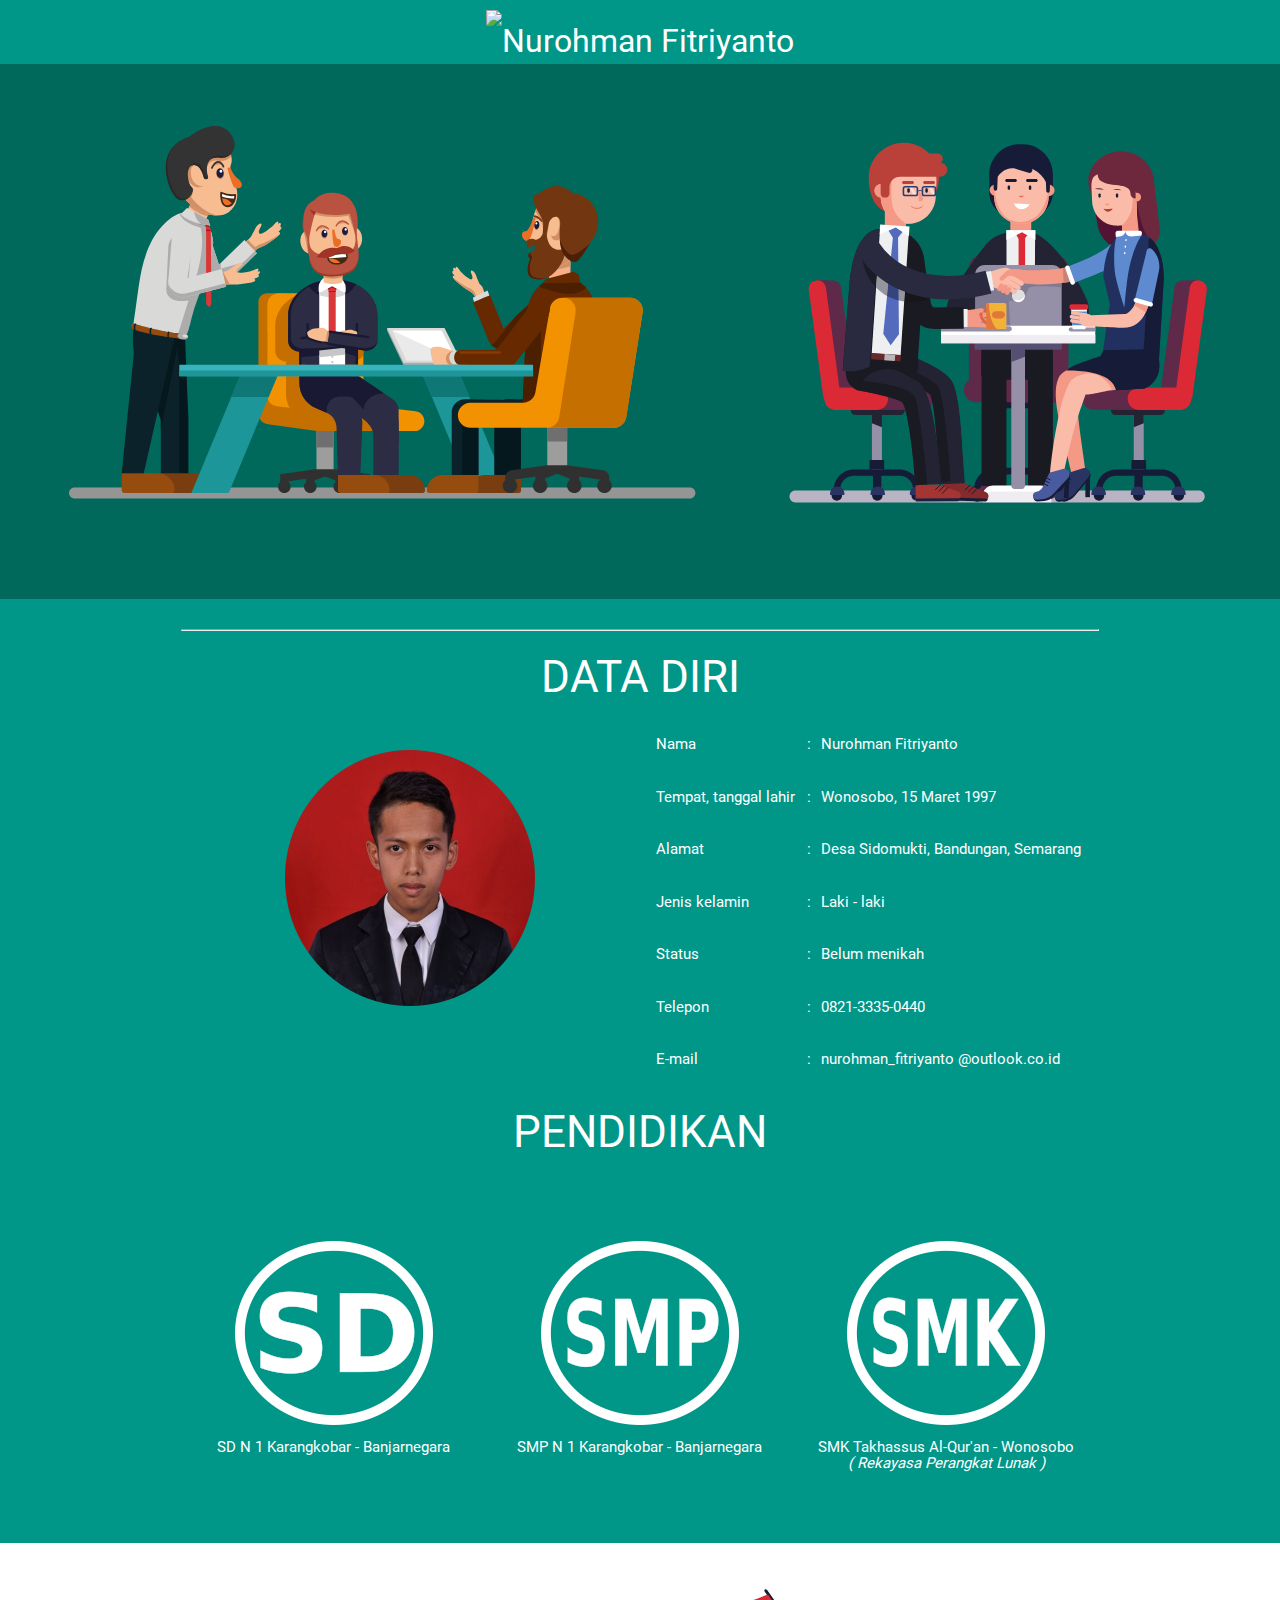
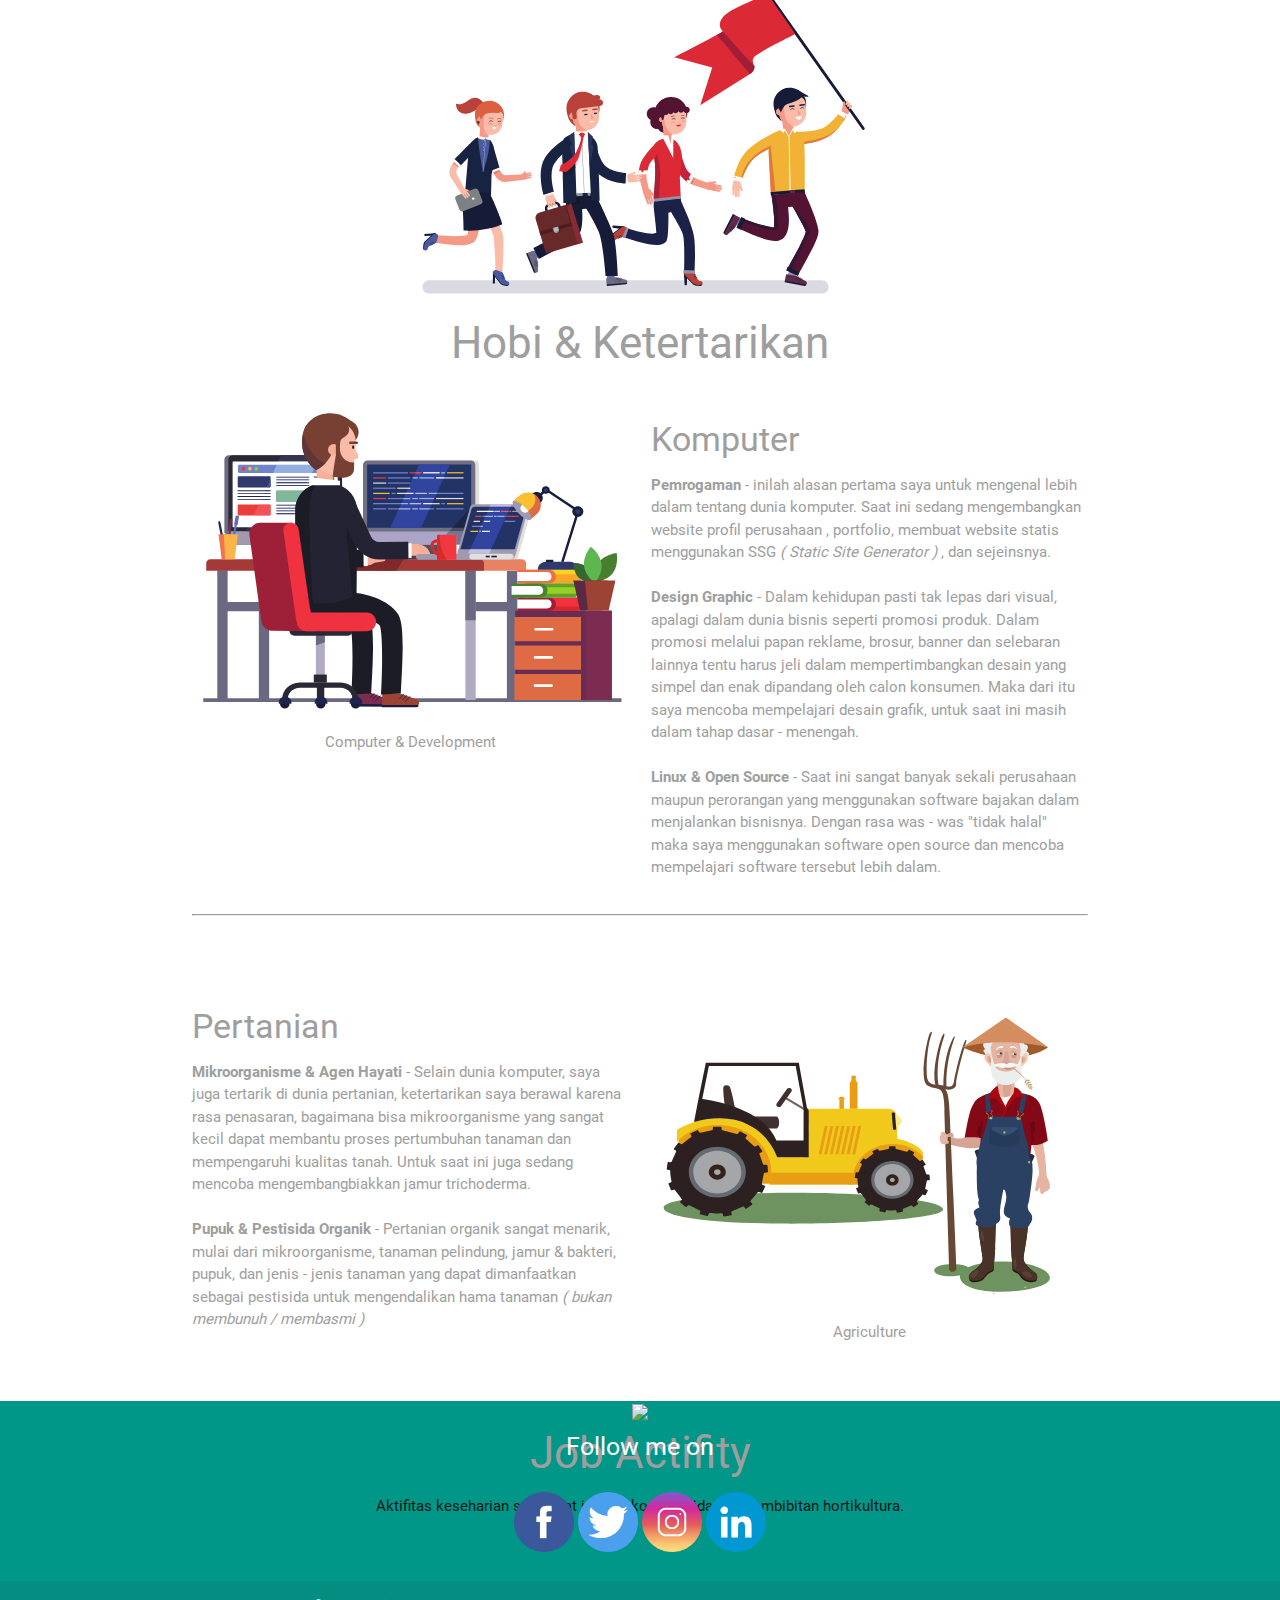
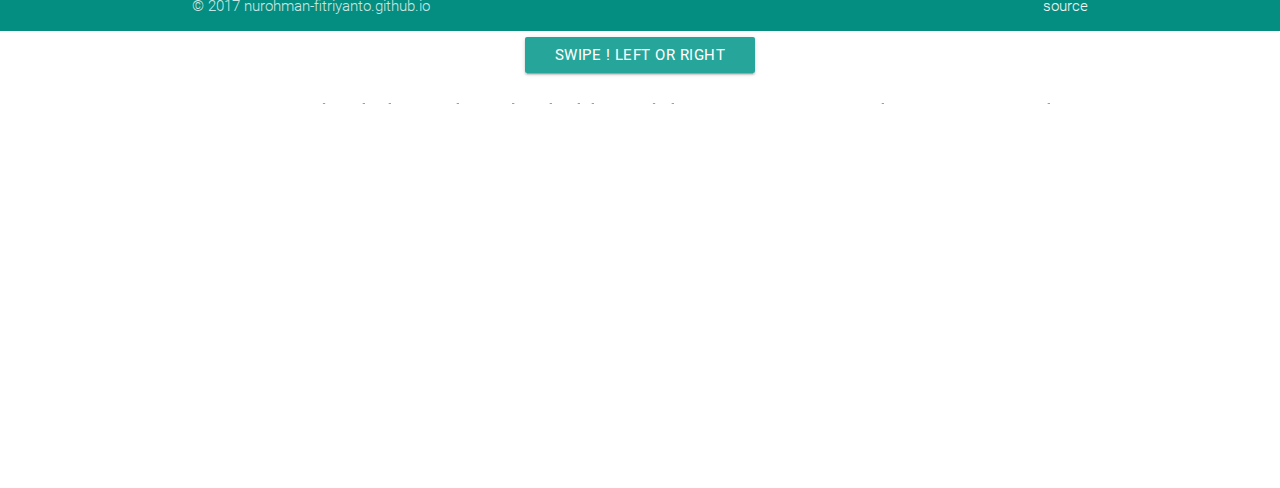
==== commit 9b9caf2f: "selesai goness" ====
--- a/index.html
+++ b/index.html
@@ -168,53 +168,44 @@
       <p class="center">Aktifitas keseharian saya saat ini di toko pestisida dan pembibitan hortikultura.</p>
       </div>
 <br><br><br><br><center><p class="white-text btn">Swipe ! left or right</p></center>
-      <div class="carousel carousel-slider center" data-indicators="true">
-    <div class="carousel-item " href="#one!">
-      <h5 class="grey-text" >
+<div class="carousel carousel-slider" style="margin-bottom: -500px"><center>
+    <a class="carousel-item" href="#one!"><h5 class="grey-text" >
          <img src="img/quote.png"> Kegagalan kebanyakan disebabkan oleh pengerjaan yang kurang sungguh-sungguh, bukan karena kekurangan talenta. <img src="img/quote.png"><br>
         <small><small><i>~ Germany Quotes</i></small></small>
-      </h5>
-    </div>
-    <div class="carousel-item " href="#two!">
-      <h5 class="grey-text" >
-         memulai sebuah usaha sama dengan berjalan di kawat yang tinggi. Anda hanya bisa menjalaninya jika memusatkan perhatian untuk berjalan sampai ke ujung yang satunya<br>
+      </h5></a>
+    <a class="carousel-item" href="#two!"><h5 class="grey-text" >
+         <img src="img/quote.png"> memulai sebuah usaha sama dengan berjalan di kawat yang tinggi. Anda hanya bisa menjalaninya jika memusatkan perhatian untuk berjalan sampai ke ujung yang satunya <img src="img/quote.png"><br>
         <small><small><i>~ James Bernstein</i></small></small>
-      </h5>
-    </div>
-    <div class="carousel-item " href="#three!">
-      <h5 class="grey-text">
-         Bila sesuatu berjalan tidak sesuai dengan rencana, terimalah sebagai bagian tanggung jawab. <br>
+      </h5></a>
+    <a class="carousel-item" href="#three!"><h5 class="grey-text">
+         <img src="img/quote.png"> Bila sesuatu berjalan tidak sesuai dengan rencana, terimalah sebagai bagian tanggung jawab. <img src="img/quote.png"> <br>
         <small><small><i>~ Anonim</i></small></small>
-      </h5>
-    </div>
-    <div class="carousel-item " href="#four!">
-      <h5 class="grey-text">
-         <i class="material-icons">format_quote</i>hampir semua orangn bisa menganggung kemalangan, tapi jika anda ingin menguji watak manusia, coba beri dia kekuasaan.<i class="material-icons">format_quote</i> <br>
+      </h5></a>
+    <a class="carousel-item" href="#four!"><h5 class="grey-text">
+         <img src="img/quote.png"> hampir semua orangn bisa menganggung kemalangan, tapi jika anda ingin menguji watak manusia, coba beri dia kekuasaan. <img src="img/quote.png"><br>
         <small><small><i>~ Abraham Lincoln</i></small></small>
-      </h5>
-    </div>
+      </h5></a>
   </div>
+      
     </div>
     <!-- close row -->
   </div>
   <!-- close container -->
 <footer class="page-footer teal">
           <div class="container">
-            <div class="row">
-                <h5>Temukan Saya di </h5>
-                <div class="col m2 center">
-                  <a href="https://www.facebook.com/NurohmanFitriyanto" target="_blank"><img src="img/facebook.svg" width="60"></a> 
-                </div>
-                <div class="col m2">
-                  <a href="https://www.twitter.com/Nurohman_ID" target="_blank"><img src="img/twitter.svg" width="60"></a> 
-                </div>
-                <div class="col m2">
-                  <a href="https://www.instagram.com/NurohmanFitriyanto" target="_blank"><img src="img/instagram.svg" width="60"></a> 
-                </div>
-                <div class="col m2">
-                  <a href="https://www.linkedin.com/NurohmanFitriyanto" target="_blank"><img src="img/linkedin.svg" width="60"></a> 
-                </div>
-            </div>
+            
+                <h5 class="center">Follow me on </h5>
+                <br><center>
+                  <a href="https://www.facebook.com/NurohmanFitriyanto" target="_blank"><img src="img/facebook.png" width="60"></a> 
+
+                
+                  <a href="https://www.twitter.com/Nurohman_ID" target="_blank"><img src="img/twitter.png" width="60"></a> 
+                
+                
+                  <a href="https://www.instagram.com/NurohmanFitriyanto" target="_blank"><img src="img/instagram.png" width="60"></a> 
+                
+                  <a href="https://www.linkedin.com/NurohmanFitriyanto" target="_blank"><img src="img/linkedin.png" width="60"></a> 
+            <br><br>
           </div>
           <div class="footer-copyright">
             <div class="container">
